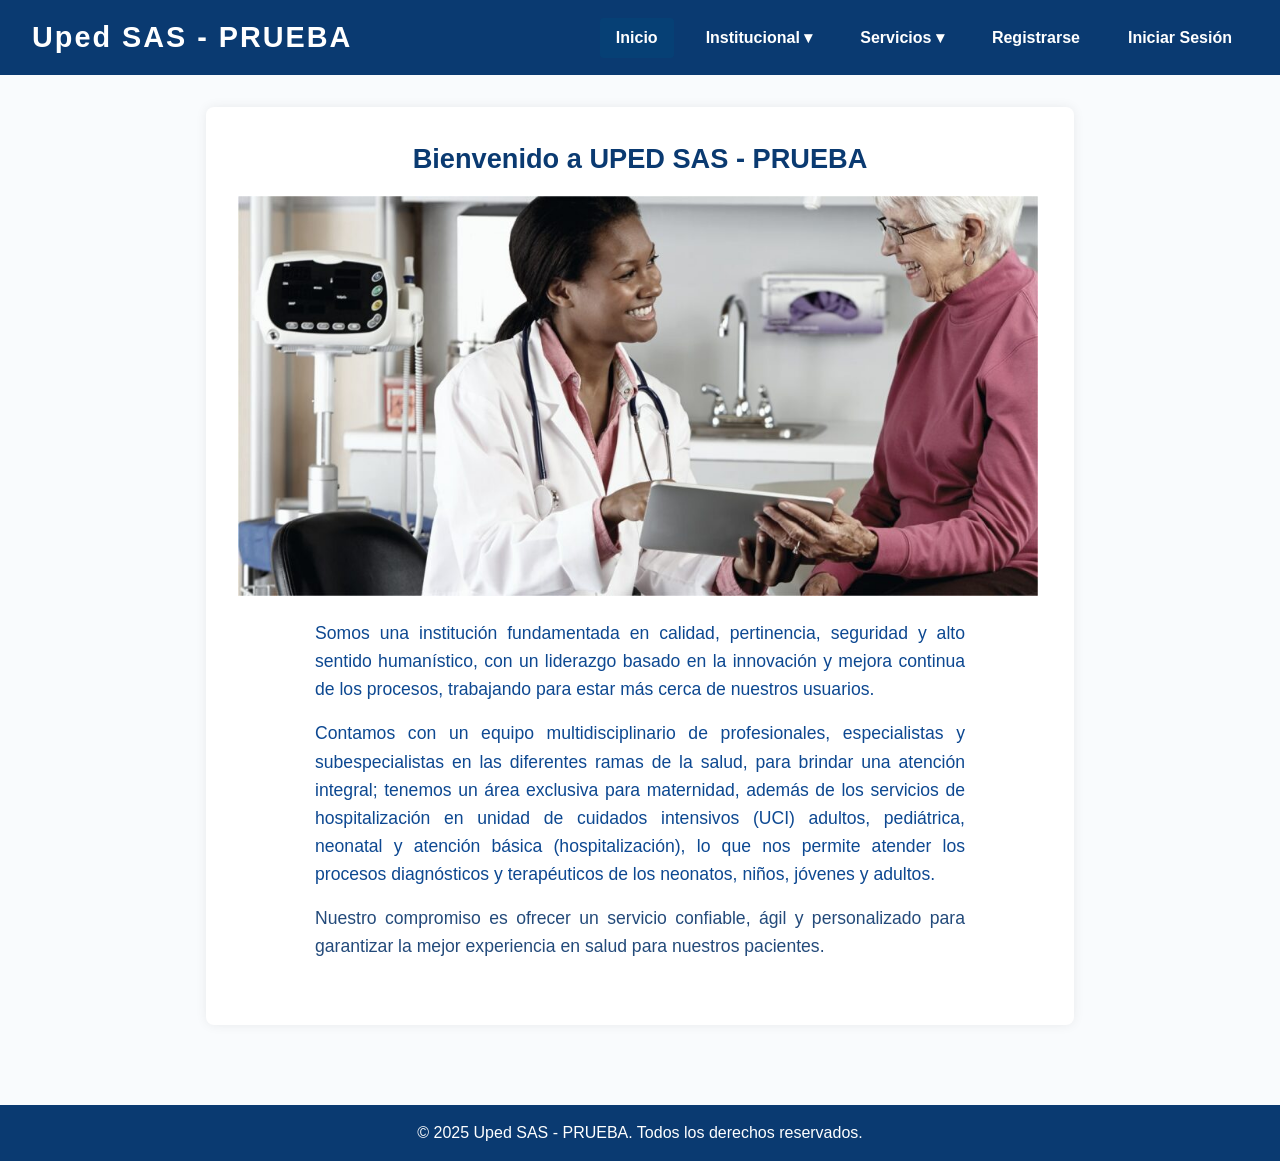
==== css/INDEX.HTML @ 5321fe76 "Primera version" ====
<!DOCTYPE html>
<html lang="es">
<head>
  <meta charset="UTF-8" />
  <meta name="viewport" content="width=device-width, initial-scale=1" />
  <title>UPED SAS - PRUEBA</title>
  <style>
    /* Reset y base */
    * {
      box-sizing: border-box;
      margin: 0; padding: 0;
      font-family: Arial, sans-serif;
    }
    body {
      background: #f9fbfd; /* muy claro, blanco-azulado */
      color: #0f2c60; /* azul oscuro */
      min-height: 100vh;
      display: flex;
      flex-direction: column;
      line-height: 1.5;
    }
    header {
      background: #0a3a71; /* azul oscuro */
      color: white;
      padding: 1rem 2rem;
      display: flex;
      justify-content: space-between;
      align-items: center;
      flex-wrap: wrap;
      gap: 0.5rem;
    }
    header h1 {
      font-weight: 700;
      font-size: 1.8rem;
      letter-spacing: 2px;
    }
    nav {
      display: flex;
      gap: 1rem;
      align-items: center;
      flex-wrap: wrap;
    }
    nav button, nav a {
      background: none;
      border: none;
      color: white;
      font-weight: 600;
      font-size: 1rem;
      cursor: pointer;
      padding: 0.5rem 1rem;
      border-radius: 4px;
      transition: background 0.3s ease;
      text-decoration: none;
    }
    nav button:hover, nav a:hover, nav button.active, nav a.active {
      background: #064075;
    }
    nav .dropdown {
      position: relative;
    }
    nav .dropdown-content {
      display: none;
      position: absolute;
      top: 110%;
      left: 0;
      background: #0a3a71;
      border-radius: 4px;
      overflow: hidden;
      min-width: 150px;
      z-index: 1000;
      box-shadow: 0 4px 10px rgba(0,0,0,0.2);
    }
    nav .dropdown-content button, nav .dropdown-content a {
      display: block;
      width: 100%;
      text-align: left;
      padding: 0.5rem 1rem;
      white-space: nowrap;
    }
    nav .dropdown:hover .dropdown-content, nav .dropdown:focus-within .dropdown-content {
      display: block;
    }


    main {
      flex-grow: 1;
      padding: 2rem 1rem 3rem 1rem;
      max-width: 900px;
      margin: 0 auto;
      width: 100%;
    }


    /* Secciones ocultas */
    section {
      display: none;
      background: white;
      padding: 2rem;
      border-radius: 8px;
      box-shadow: 0 0 12px rgba(0,0,0,0.07);
      margin-bottom: 2rem;
    }
    section.active {
      display: block;
    }
    h2 {
      text-align: center;
      color: #0a3a71;
      margin-bottom: 1rem;
      font-weight: 700;
      font-size: 1.7rem;
    }


    /* Formularios */
    form {
      max-width: 480px;
      margin: 0 auto;
      display: flex;
      flex-direction: column;
      gap: 1rem;
    }
    label {
      font-weight: 600;
      color: #0f2c60;
    }
    input[type="text"], input[type="email"], input[type="password"],
    input[type="date"], input[type="time"], select, textarea {
      padding: 0.6rem 0.8rem;
      font-size: 1rem;
      border-radius: 4px;
      border: 1.5px solid #8ab7f9;
      transition: border-color 0.3s ease;
      width: 100%;
      box-sizing: border-box;
      resize: vertical;
      min-height: 36px;
    }
    input:focus, select:focus, textarea:focus {
      outline: none;
      border-color: #064075;
      background: #e7f0ff;
    }
    textarea {
      min-height: 80px;
    }


    /* Botones primarios */
    button {
      background: #064075;
      color: white;
      font-weight: 700;
      border: none;
      padding: 0.75rem 1.2rem;
      font-size: 1.1rem;
      border-radius: 6px;
      cursor: pointer;
      transition: background 0.3s ease;
      user-select: none;
    }
    button:hover:not([disabled]) {
      background: #042f5a;
    }
    button:disabled {
      background: #a4c3f1;
      cursor: not-allowed;
    }


    /* Mensajes de error y éxito */
    .error-message {
      background: #ffdddd;
      color: #d8000c;
      font-weight: 600;
      padding: 0.7rem 1rem;
      border-radius: 4px;
      margin-bottom: 0.8rem;
      text-align: center;
    }
    .success-message {
      background: #d2e5ff;
      color: #064075;
      font-weight: 600;
      padding: 0.7rem 1rem;
      border-radius: 4px;
      margin-bottom: 0.8rem;
      text-align: center;
    }


    /* Tablas */
    table {
      width: 100%;
      border-collapse: collapse;
      margin-top: 12px;
    }
    th, td {
      border: 1px solid #8ab7f9;
      padding: 8px 6px;
      text-align: left;
    }
    th {
      background-color: #064075;
      color: white;
    }


    /* Responsive */
    @media (max-width: 600px) {
      nav {
        justify-content: center;
      }
      main {
        padding: 1rem 0.5rem 2rem 0.5rem;
      }
    }
  </style>
</head>
<body>

  <header role="banner">
    <h1>Uped SAS - PRUEBA</h1>
    <nav role="navigation" aria-label="Menú principal">
      <a href="#" class="nav-link active" data-target="inicio" tabindex="0">Inicio</a>
      <div class="dropdown" tabindex="0" aria-haspopup="true" aria-expanded="false" aria-controls="institution-menu">
        <button>Institucional &#x25BE;</button>
        <div class="dropdown-content" id="institution-menu" role="menu" aria-label="informacion institucional">
          <button role="menuitem" class="nav-link" data-target="plataforma_estrategica">Plataforma Estratégica</button>
          <button role="menuitem" class="nav-link" data-target="politica_seguridad_paciente">Política de Seguridad Paciente</button>
          <button role="menuitem" class="nav-link" data-target="modelo_prestacion_servicios">Modelo de Prestación de Servicios</button>
          <button role="menuitem" class="nav-link" data-target="contratos">Contratos</button>
        </div>
      </div>
      <div class="dropdown" tabindex="0" aria-haspopup="true" aria-expanded="false" aria-controls="services-menu">
        <button>Servicios &#x25BE;</button>
        <div class="dropdown-content" id="services-menu" role="menu" aria-label="Servicios disponibles">
          <button role="menuitem" class="nav-link" data-target="gestionCitas">Citas</button>
          <button role="menuitem" class="nav-link" data-target="solicitudDocumentos">Documentos</button>
          <button role="menuitem" class="nav-link" data-target="informes">Reportes</button>
        </div>
      </div>
      <button class="nav-link" data-target="registro">Registrarse</button>
      <button class="nav-link" data-target="auth" disabled>Iniciar Sesión</button>
    </nav>
  </header>

  <main>
    <!-- Inicio -->
    <section id="inicio" class="active" aria-label="Información de la empresa">
      <h2>Bienvenido a UPED SAS - PRUEBA</h2>
      <img src="imagenes/DRA.jpg" alt="Una foto bonita" width="800" />
      <p style="max-width:650px; margin:1rem auto; color: #0d4891; font-size:1.1rem; line-height:1.6; text-align: justify;"> 
        Somos una institución fundamentada en calidad, pertinencia, seguridad y alto sentido humanístico, con un liderazgo basado en la innovación y mejora continua de los procesos, trabajando para estar más cerca de nuestros usuarios.
      </p>
      <p style="max-width:650px; margin:1rem auto; color: #0d4891; font-size:1.1rem; line-height:1.6; text-align: justify;"> 
        Contamos con un equipo multidisciplinario de profesionales, especialistas y subespecialistas en las diferentes ramas de la salud, para brindar una atención integral; tenemos un área exclusiva para maternidad, además de los servicios de hospitalización en unidad de cuidados intensivos (UCI) adultos, pediátrica, neonatal y atención básica (hospitalización), lo que nos permite atender los procesos diagnósticos y terapéuticos de los neonatos, niños, jóvenes y adultos.
      </p>
      <p style="max-width:650px; margin:0 auto 2rem auto; color: #234a7a; font-size:1.1rem; line-height:1.6;text-align: justify;">
        Nuestro compromiso es ofrecer un servicio confiable, ágil y personalizado para garantizar la mejor experiencia en salud para nuestros pacientes.
      </p>
    </section>
    <!-- Plataforma Estrategica -->
    <section id="plataforma_estrategica" aria-label="Plataforma Estratégica" style="display:none;">
      <h2>Plataforma Estratégica</h2>
      <p style="max-width:650px; margin:1rem auto; color: #0d4891; font-size:1.1rem; line-height:1.6; text-align: justify;">
        Nuestra plataforma estratégica se basa en la innovación constante, el compromiso con la calidad y el enfoque en la satisfacción del usuario, garantizando así un servicio de salud integral.
      </p>
    </section>

    <!-- Política de Seguridad Paciente -->
    <section id="politica_seguridad_paciente" aria-label="Política de Seguridad Paciente" style="display:none;">
      <h2>Política de Seguridad Paciente</h2>
      <p style="max-width:650px; margin:1rem auto; color: #0d4891; font-size:1.1rem; line-height:1.6; text-align: justify;">
        En UPED SAS priorizamos la seguridad del paciente con protocolos estrictos y capacitación continua para nuestro personal, asegurando un entorno seguro y confiable.
      </p>
    </section>

    <!-- Modelo de Prestación de Servicios -->
    <section id="modelo_prestacion_servicios" aria-label="Modelo de Prestación de Servicios" style="display:none;">
      <h2>Modelo de Prestación de Servicios</h2>
      <p style="max-width:650px; margin:1rem auto; color: #0d4891; font-size:1.1rem; line-height:1.6; text-align: justify;">
Nuestro modelo de prestación se fundamenta en la atención personalizada, integración multidisciplinaria y procesos efectivos para atender las necesidades en salud con excelencia.
      </p>
    </section>

    <!-- Contratos -->
    <section id="contratos" aria-label="Contratos" style="display:none;">
      <h2>Contratos</h2>
      <p style="max-width:650px; margin:1rem auto; color: #0d4891; font-size:1.1rem; line-height:1.6; text-align: justify;">
        UPED SAS mantiene contratos transparentes y responsables con proveedores y aliados estratégicos para ofrecer servicios de calidad y cumplir con las normativas vigentes.
      </p>
    </section>

  <!-- Registro -->
  <section id="registro" aria-label="Registro de usuario">
    <h2>Registro de Usuario</h2>
    <div id="registroError" class="error-message" style="display:none;"></div>
    <div id="registroSuccess" class="success-message" style="display:none;"></div>
    <form id="formRegistro" novalidate>
      <label for="regNombre">Nombre completo</label>
      <input type="text" id="regNombre" name="regNombre" autocomplete="name" required placeholder="Tu nombre completo" />
      
      <label for="regEmail">Correo electrónico</label>
      <input type="email" id="regEmail" name="regEmail" autocomplete="email" required placeholder="correo@ejemplo.com" />
      
      <label for="regCedula">Número de documento</label>
      <input type="text" id="regCedula" name="regCedula" maxlength="15" required placeholder="Número de documento" />
      
      <label for="regPassword">Contraseña</label>
      <input type="password" id="regPassword" name="regPassword" autocomplete="new-password" required placeholder="Crear contraseña" />
      
      <button type="submit">Registrar</button>
    </form>
  </section>


  <!-- Autenticación -->
  <section id="auth" aria-label="Área de inicio de sesión">
    <h2>Iniciar Sesión</h2>
    <div id="loginError" class="error-message" style="display:none;"></div>
    <div id="loginSuccess" class="success-message" style="display:none;"></div>
    <form id="loginForm" novalidate>
      <label for="loginEmail">Correo electrónico</label>
      <input type="email" id="loginEmail" name="loginEmail" autocomplete="username" required placeholder="ejemplo@correo.com" />
      
      <label for="loginPassword">Contraseña</label>
      <input type="password" id="loginPassword" name="loginPassword" autocomplete="current-password" required placeholder="********" />
      
      <button type="submit" disabled>Ingresar</button>
    </form>
  </section>


  <!-- Gestión de Citas -->
  <section id="gestionCitas" aria-label="Gestión de citas médicas">
    <h2>Gestión de Citas</h2>
    <div id="citasError" class="error-message" style="display:none;"></div>
    <div id="citasSuccess" class="success-message" style="display:none;"></div>
    <form id="formCitas" novalidate>
      <label for="operacionCita">Seleccione operación</label>
      <select id="operacionCita" required>
        <option value="" disabled selected>Seleccione...</option>
        <option value="agendar">Agendar Cita</option>
        <option value="reprogramar">Reprogramar Cita</option>
        <option value="cancelar">Cancelar Cita</option>
      </select>


      <!-- Agendar -->
      <div id="agendarContainer" style="display:none; margin-top:1rem;">
        <label for="fechaAgendar">Fecha</label>
        <input type="date" id="fechaAgendar" min="" />
        <label for="horaAgendar">Hora</label>
        <input type="time" id="horaAgendar" />
        <label for="medicoAgendar">Médico</label>
        <input type="text" id="medicoAgendar" placeholder="Nombre del médico" />
        <label for="especialidadAgendar">Especialidad</label>
        <input type="text" id="especialidadAgendar" placeholder="Ej.: Cardiología" />
        <p style="margin-top: 0.8rem; font-style: italic; color: #064075;">
          <strong>Nota:</strong> Por favor, lleve sus documentos de identidad y resultados médicos anteriores el día de la cita.
        </p>
        <button type="button" id="btnAgendar">Agendar Cita</button>
      </div>


      <!-- Reprogramar -->
      <div id="reprogramarContainer" style="display:none; margin-top:1rem;">
        <label for="selectCitaReprog">Seleccione cita</label>
        <select id="selectCitaReprog" aria-describedby="infoReprog"></select>
        <div id="infoReprog" style="font-size: 0.9rem; color:#444; margin: 0.2rem 0 0.8rem 0;">Seleccione una cita para reprogramar.</div>
        <label for="nuevaFechaReprog">Nueva fecha</label>
        <input type="date" id="nuevaFechaReprog" min="" />
        <label for="nuevoMedicoReprog">Nuevo médico</label>
        <input type="text" id="nuevoMedicoReprog" placeholder="Deje vacío para mismo médico" />
        <button type="button" id="btnReprogramar">Reprogramar Cita</button>
      </div>


      <!-- Cancelar -->
      <div id="cancelarContainer" style="display:none; margin-top:1rem;">
        <label for="selectCitaCancel">Seleccione cita</label>
        <select id="selectCitaCancel"></select>
        <label for="motivoCancel">Motivo cancelación</label>
        <textarea id="motivoCancel" placeholder="Escribe el motivo de la cancelación"></textarea>
        <button type="button" id="btnCancelar">Cancelar Cita</button>
      </div>
    </form>
  </section>


  <!-- Solicitud de Documentos -->
  <section id="solicitudDocumentos" aria-label="Solicitud de documentos de accidentes de tránsito">
    <h2>Solicitud de Documentos</h2>
    <div id="docError" class="error-message" style="display:none;"></div>
    <div id="docSuccess" class="success-message" style="display:none;"></div>
    <form id="formSolicitud" novalidate>
      <label for="docIdentidadSolic">Documento de identidad</label>
      <input type="text" id="docIdentidadSolic" maxlength="15" placeholder="Número de documento" required />
      
      <label for="nombreSolicitante">Nombre completo</label>
      <input type="text" id="nombreSolicitante" placeholder="Nombre completo" required />
      
      <label for="correoSolicitante">Correo electrónico</label>
      <input type="email" id="correoSolicitante" placeholder="Correo electrónico" required />
      
      <label for="telefonoSolicitante">Teléfono</label>
      <input type="text" id="telefonoSolicitante" placeholder="Teléfono de contacto" required />
      
      <label for="fechaAccidenteSolic">Fecha del accidente o atención</label>
      <input type="date" id="fechaAccidenteSolic" max="" required />
      
      <label for="tipoDocSolicitado">Tipo de documento requerido</label>
      <select id="tipoDocSolicitado" required>
        <option value="" disabled selected>Seleccione...</option>
        <option value="informe">Informe de accidente</option>
        <option value="certificado">Certificado SOAT</option>
        <option value="factura">Factura de venta</option>
        <option value="otro">Otro</option>
      </select>
      <button type="button" id="btnSolicitarDoc">Solicitar Documento</button>
    </form>
  </section>


  <!-- Informes -->
  <section id="informes" aria-label="Informes y reportes">
    <h2>Reportes Generales</h2>
    <p style="text-align:center; margin-bottom: 1rem; color:#064075;">
      Resumen de citas, solicitudes y usuarios.
    </p>
    <table aria-describedby="descInformes">
      <caption id="descInformes" class="hidden">Informe de estadísticas del sistema</caption>
      <thead>
        <tr><th>Tipo</th><th>Cantidad</th></tr>
      </thead>
      <tbody>
        <tr><td>Citas programadas</td><td id="totalCitas">0</td></tr>
        <tr><td>Solicitudes de documentos</td><td id="totalSolicitudes">0</td></tr>
        <tr><td>Usuarios registrados</td><td id="totalUsuarios">0</td></tr>
        <tr><td>Citas por especialidades</td><td id="totalUsuarios">0</td></tr>
      </tbody>
    </table>
  </section>


  <!-- Administración Usuarios -->
  <section id="administracion" aria-label="Administración de usuarios">
    <h2>Administración de Usuarios</h2>
    <div id="adminError" class="error-message" style="display:none;"></div>
    <div id="adminSuccess" class="success-message" style="display:none;"></div>
    <form id="formAdmin" novalidate>
      <label for="nuevoUsuarioCedula">Cédula Usuario</label>
      <input type="text" id="nuevoUsuarioCedula" maxlength="15" placeholder="Cédula" required />
      <label for="nuevoUsuarioNombre">Nombre Completo</label>
      <input type="text" id="nuevoUsuarioNombre" placeholder="Nombre completo" required />
      <label for="nuevoUsuarioRol">Rol</label>
      <select id="nuevoUsuarioRol" required>
        <option value="" disabled selected>Seleccione rol</option>
        <option value="paciente">Paciente</option>
        <option value="administrador">Administrador</option>
        <option value="funcionario">Funcionario IPS</option>
      </select>
      <button type="button" id="btnCrearUsuario">Crear Usuario</button>
    </form>
    <h3 style="margin-top: 1.5rem;">Usuarios Registrados</h3>
    <table id="tablaUsuarios" aria-live="polite" aria-label="Tabla de usuarios registrados">
      <thead>
        <tr><th>Cédula</th><th>Nombre</th><th>Rol</th></tr>
      </thead>
      <tbody></tbody>
    </table>
  </section>
</main>

  <footer style="background:#0a3a71; color:white; text-align:center; padding:1rem 2rem;">
    © 2025 Uped SAS - PRUEBA. Todos los derechos reservados.
  </footer>


<script>
  // Datos simulados
  let usuarios = [];
  let sesionesUsuario = null;
  let citas = [];
  let solicitudes = [];


  // Elementos UI
  const navLinks = document.querySelectorAll('nav .nav-link');
  const sections = document.querySelectorAll('main > section');
  const btnLoginNav = document.querySelector('nav button[data-target="auth"]');
  const btnRegistroNav = document.querySelector('nav button[data-target="registro"]');


  function cambiarSeccion(seccionId) {
    sections.forEach(s => s.classList.toggle('active', s.id === seccionId));
    navLinks.forEach(l => l.classList.toggle('active', l.getAttribute('data-target') === seccionId));
    
    // Añadimos esta funcionalidad para alternar mostrar/ocultar secciones
  const allNavLinks = document.querySelectorAll('nav .nav-link');
  const allSections = document.querySelectorAll('main > section');
  function mostrarSeccion(id) {
    allSections.forEach(section => {
      if(section.id === id) {
        section.style.display = 'block';
      } else {
        section.style.display = 'none';
      }
    });
  }
 allNavLinks.forEach(link => {
    link.addEventListener('click', (e) => {
      e.preventDefault();
      const target = link.getAttribute('data-target');
      mostrarSeccion(target);
      allNavLinks.forEach(l => l.classList.remove('active'));
      link.classList.add('active');
    });
  });

  // Al inicializar mostrar solo la sección inicio
  mostrarSeccion('inicio');

    // Controlar botones login/registro habilitados
    if(seccionId === 'auth') {
      btnLoginNav.disabled = true;
    } else {
      btnLoginNav.disabled = false;
    }
  }


  // Navegación básica
  navLinks.forEach(link => {
    link.addEventListener('click', e => {
      e.preventDefault();
      const tgt = link.getAttribute('data-target');
      cambiarSeccion(tgt);
    });
  });
  // Botones dropdown servicios
  document.querySelectorAll('.dropdown-content button').forEach(btn =>{
    btn.addEventListener('click', e =>{
      e.preventDefault();
      const tgt = btn.getAttribute('data-target');
      cambiarSeccion(tgt);
    });
  });


  // Registro Usuario
  const formRegistro = document.getElementById('formRegistro');
  const regError = document.getElementById('registroError');
  const regSuccess = document.getElementById('registroSuccess');


  formRegistro.addEventListener('submit', e => {
    e.preventDefault();
    regError.style.display = 'none'; regSuccess.style.display = 'none';


    const nombre = formRegistro.regNombre.value.trim();
    const email = formRegistro.regEmail.value.trim().toLowerCase();
    const cedula = formRegistro.regCedula.value.trim();
    const password = formRegistro.regPassword.value;


    if(!nombre || !email || !cedula || !password){
      regError.textContent = 'Todos los campos son obligatorios.';
      regError.style.display = 'block';
      return;
    }
    if (!/^\d{6,15}$/.test(cedula)) {
      regError.textContent = 'Documento inválido. Solo números (6-15 dígitos).';
      regError.style.display = 'block';
      return;
    }
    if (password.length < 6) {
      regError.textContent = 'La contraseña debe tener mínimo 6 caracteres.';
      regError.style.display = 'block';
      return;
    }
    if(usuarios.some(u => u.email === email)){
      regError.textContent = 'Correo ya registrado.';
      regError.style.display = 'block';
      return;
    }
    if(usuarios.some(u => u.cedula === cedula)){
      regError.textContent = 'Documento ya registrado.';
      regError.style.display = 'block';
      return;
    }


    usuarios.push({nombre, email, cedula, password, rol:'paciente'});
    regSuccess.textContent = 'Registro exitoso. Por favor, inicie sesión.';
    regSuccess.style.display = 'block';
    formRegistro.reset();


    // Activar login y cambiar sección a login automáticamente
    btnLoginNav.disabled = false;
    cambiarSeccion('auth');
  });


  // Login Usuario
  const formLogin = document.getElementById('loginForm');
  const loginError = document.getElementById('loginError');
  const loginSuccess = document.getElementById('loginSuccess');
  const btnIngresarLogin = formLogin.querySelector('button');


  // Habilitar boton login si inputs tienen contenido válido
  function validarLoginInputs() {
    const email = formLogin.loginEmail.value.trim();
    const pass = formLogin.loginPassword.value;
    btnIngresarLogin.disabled = !(email && pass.length >= 6);
  }
  formLogin.loginEmail.addEventListener('input', validarLoginInputs);
  formLogin.loginPassword.addEventListener('input', validarLoginInputs);


  formLogin.addEventListener('submit', e => {
    e.preventDefault();
    loginError.style.display = 'none'; loginSuccess.style.display = 'none';


    const email = formLogin.loginEmail.value.trim().toLowerCase();
    const pass = formLogin.loginPassword.value;
    const usuario = usuarios.find(u => u.email === email);


    if (!usuario) {
      loginError.textContent = 'Usuario no registrado.';
      loginError.style.display = 'block';
      return;
    }
    if (usuario.password !== pass) {
      loginError.textContent = 'Contraseña incorrecta.';
      loginError.style.display = 'block';
      return;
    }
    sesionesUsuario = usuario;
    loginSuccess.textContent = `Bienvenido ${usuario.nombre}`;
    loginSuccess.style.display = 'block';
    formLogin.reset();
    btnIngresarLogin.disabled = true;
    cambiarSeccion('inicio');
  });


  // Gestión Citas
  const operacionCita = document.getElementById('operacionCita');
  const agendarContainer = document.getElementById('agendarContainer');
  const reprogramarContainer = document.getElementById('reprogramarContainer');
  const cancelarContainer = document.getElementById('cancelarContainer');


  operacionCita.addEventListener('change', () => {
    clearCitaMessages();
    agendarContainer.style.display = 'none';
    reprogramarContainer.style.display = 'none';
    cancelarContainer.style.display = 'none';


    switch(operacionCita.value) {
      case 'agendar': agendarContainer.style.display = 'block'; break;
      case 'reprogramar': 
        if (!sesionesUsuario) {
          alert('Debe iniciar sesión para continuar.');
          operacionCita.value = '';
          return;
        }
        reprogramarContainer.style.display = 'block'; 
        cargarCitasSelect('selectCitaReprog');
        break;
      case 'cancelar':
        if (!sesionesUsuario) {
          alert('Debe iniciar sesión para continuar.');
          operacionCita.value = '';
          return;
        }
        cancelarContainer.style.display = 'block'; 
        cargarCitasSelect('selectCitaCancel');
        break;
    }
  });


  // Fecha mínima hoy para inputs date
  const hoyISO = new Date().toISOString().split('T')[0];
  document.getElementById('fechaAgendar').setAttribute('min', hoyISO);
  document.getElementById('nuevaFechaReprog').setAttribute('min', hoyISO);
  document.getElementById('fechaAccidenteSolic').setAttribute('max', hoyISO);


  // Función para limpiar mensajes en gestión citas
  function clearCitaMessages(){
    document.getElementById('citasError').style.display = 'none';
    document.getElementById('citasSuccess').style.display = 'none';
  }


  // Cargar citas en selects para reprogramar y cancelar
  function cargarCitasSelect(elementId) {
    const select = document.getElementById(elementId);
    select.innerHTML = '';
    const citasUsuario = citas.filter(c => c.cedula === sesionesUsuario.cedula);
    if (citasUsuario.length === 0){
      const option = document.createElement('option');
      option.textContent = 'No tiene citas registradas';
      option.disabled = true;
      option.selected = true;
      select.appendChild(option);
      return;
    }
    citasUsuario.forEach((cita, idx) => {
      const option = document.createElement('option');
      option.value = idx;
      option.textContent = `Fecha: ${cita.fecha} ${cita.hora}, Médico: ${cita.medico}, Especialidad: ${cita.especialidad}`;
      select.appendChild(option);
    });
  }


  // Agendar cita
  document.getElementById('btnAgendar').addEventListener('click', () => {
    clearCitaMessages();
    if (!sesionesUsuario) {
      alert('Debe iniciar sesión para agendar cita.');
      return;
    }
    const fecha = document.getElementById('fechaAgendar').value;
    const hora = document.getElementById('horaAgendar').value;
    const medico = document.getElementById('medicoAgendar').value.trim();
    const especialidad = document.getElementById('especialidadAgendar').value.trim();
    const errorDiv = document.getElementById('citasError');
    const successDiv = document.getElementById('citasSuccess');


    if(!fecha || !hora || !medico || !especialidad){
      errorDiv.textContent = 'Por favor complete todos los campos para agendar cita.';
      errorDiv.style.display = 'block';
      return;
    }
    if(new Date(fecha + 'T' + hora) < new Date()){
      errorDiv.textContent = 'La fecha y hora no pueden ser anteriores a la actual.';
      errorDiv.style.display = 'block';
      return;
    }
    citas.push({
      cedula: sesionesUsuario.cedula,
      fecha: fecha,
      hora: hora,
      medico,
      especialidad,
      estado: 'agendada'
    });
    successDiv.textContent = 'Cita agendada correctamente.';
    successDiv.style.display = 'block';


    // Limpiar campos
    document.getElementById('fechaAgendar').value = '';
    document.getElementById('horaAgendar').value = '';
    document.getElementById('medicoAgendar').value = '';
    document.getElementById('especialidadAgendar').value = '';
    operacionCita.value = '';
    agendarContainer.style.display = 'none';
    actualizarInformes();
  });


  // Reprogramar cita
  document.getElementById('btnReprogramar').addEventListener('click', () => {
    clearCitaMessages();
    const selectCita = document.getElementById('selectCitaReprog');
    const nuevaFecha = document.getElementById('nuevaFechaReprog').value;
    const nuevoMedico = document.getElementById('nuevoMedicoReprog').value.trim();
    const errorDiv = document.getElementById('citasError');
    const successDiv = document.getElementById('citasSuccess');


    if(selectCita.selectedIndex < 0 || !nuevaFecha){
      errorDiv.textContent = 'Seleccione una cita y nueva fecha para reprogramar.';
      errorDiv.style.display = 'block';
      return;
    }
    if(new Date(nuevaFecha) < new Date()){
      errorDiv.textContent = 'La nueva fecha no puede ser anterior a hoy.';
      errorDiv.style.display = 'block';
      return;
    }
    const citasUsuario = citas.filter(c => c.cedula === sesionesUsuario.cedula);
    const idx = selectCita.value;
    if (!citasUsuario[idx]){
      errorDiv.textContent = 'Cita seleccionada no válida.';
      errorDiv.style.display = 'block';
      return;
    }
    const cita = citasUsuario[idx];
    // Actualizar cita en arreglo global
    const indexGlobal = citas.findIndex(c => c.cedula === sesionesUsuario.cedula && c.fecha === cita.fecha && c.hora === cita.hora);
    if(indexGlobal === -1){
      errorDiv.textContent = 'Error interno al reprogramar cita.';
      errorDiv.style.display = 'block';
      return;
    }
    citas[indexGlobal].fecha = nuevaFecha;
    citas[indexGlobal].medico = nuevoMedico || citas[indexGlobal].medico;
    citas[indexGlobal].estado = 'reprogramada';


    successDiv.textContent = 'Cita reprogramada correctamente.';
    successDiv.style.display = 'block';


    operacionCita.value = '';
    reprogramarContainer.style.display = 'none';
    actualizarInformes();
  });


  // Cancelar cita
  document.getElementById('btnCancelar').addEventListener('click', () => {
    clearCitaMessages();
    const selectCita = document.getElementById('selectCitaCancel');
    const motivo = document.getElementById('motivoCancel').value.trim();
    const errorDiv = document.getElementById('citasError');
    const successDiv = document.getElementById('citasSuccess');


    if(selectCita.selectedIndex < 0 || !motivo){
      errorDiv.textContent = 'Seleccione una cita y motivo para cancelar.';
      errorDiv.style.display = 'block';
      return;
    }
    const citasUsuario = citas.filter(c => c.cedula === sesionesUsuario.cedula);
    const idx = selectCita.value;
    if (!citasUsuario[idx]){
      errorDiv.textContent = 'Cita seleccionada no válida.';
      errorDiv.style.display = 'block';
      return;
    }
    const cita = citasUsuario[idx];
    // Eliminar cita en arreglo global
    const indexGlobal = citas.findIndex(c => c.cedula === sesionesUsuario.cedula && c.fecha === cita.fecha && c.hora === cita.hora);
    if(indexGlobal === -1){
      errorDiv.textContent = 'Error interno al cancelar cita.';
      errorDiv.style.display = 'block';
      return;
    }
    citas.splice(indexGlobal,1);


    successDiv.textContent = 'Cita cancelada correctamente.';
    successDiv.style.display = 'block';


    // Limpiar motivo textarea y select
    document.getElementById('motivoCancel').value = '';
    cargarCitasSelect('selectCitaCancel');
    operacionCita.value = '';
    cancelarContainer.style.display = 'none';
    actualizarInformes();
  });


  // Solicitud de Documentos
  const formSolicitud = document.getElementById('formSolicitud');
  const docError = document.getElementById('docError');
  const docSuccess = document.getElementById('docSuccess');


  document.getElementById('btnSolicitarDoc').addEventListener('click', () => {
    docError.style.display = 'none'; docSuccess.style.display = 'none';


    const docIdentidad = document.getElementById('docIdentidadSolic').value.trim();
    const nombre = document.getElementById('nombreSolicitante').value.trim();
    const correo = document.getElementById('correoSolicitante').value.trim();
    const telefono = document.getElementById('telefonoSolicitante').value.trim();
    const fechaAccidente = document.getElementById('fechaAccidenteSolic').value;
    const tipoDoc = document.getElementById('tipoDocSolicitado').value;


    if(!docIdentidad || !nombre || !correo || !telefono || !fechaAccidente || !tipoDoc){
      docError.textContent = 'Complete todos los campos para solicitar documento.';
      docError.style.display = 'block';
      return;
    }
    if(!/^\d{6,15}$/.test(docIdentidad)){
      docError.textContent = 'Documento de identidad inválido.';
      docError.style.display = 'block';
      return;
    }
    if(!/\S+@\S+\.\S+/.test(correo)){
      docError.textContent = 'Correo electrónico inválido.';
      docError.style.display = 'block';
      return;
    }
    solicitudes.push({
      cedula: docIdentidad,
      nombre,
      correo,
      telefono,
      fechaAccidente,
      tipoDoc,
      estado: 'pendiente'
    });


    docSuccess.textContent = 'Solicitud enviada correctamente.';
    docSuccess.style.display = 'block';


    formSolicitud.reset();
    actualizarInformes();
  });


  // Administración Usuarios
  const formAdmin = document.getElementById('formAdmin');
  const adminError = document.getElementById('adminError');
  const adminSuccess = document.getElementById('adminSuccess');


  document.getElementById('btnCrearUsuario').addEventListener('click', () => {
    adminError.style.display = 'none'; adminSuccess.style.display = 'none';


    const ced = document.getElementById('nuevoUsuarioCedula').value.trim();
    const nom = document.getElementById('nuevoUsuarioNombre').value.trim();
    const rol = document.getElementById('nuevoUsuarioRol').value;


    if(!ced || !nom || !rol){
      adminError.textContent = 'Complete todos los campos para crear usuario.';
      adminError.style.display = 'block';
      return;
    }
    if(!/^\d{6,15}$/.test(ced)){
      adminError.textContent = 'Cédula inválida.';
      adminError.style.display = 'block';
      return;
    }
    if(usuarios.some(u => u.cedula === ced)){
      adminError.textContent = 'Usuario con esta cédula ya existe.';
      adminError.style.display = 'block';
      return;
    }
    usuarios.push({cedula: ced, nombre: nom, rol});
    adminSuccess.textContent = 'Usuario creado exitosamente.';
    adminSuccess.style.display = 'block';


    document.getElementById('nuevoUsuarioCedula').value = '';
    document.getElementById('nuevoUsuarioNombre').value = '';
    document.getElementById('nuevoUsuarioRol').value = '';


    actualizarTablaUsuarios();
    actualizarInformes();
  });


  function actualizarTablaUsuarios(){
    const tbody = document.querySelector('#tablaUsuarios tbody');
    tbody.innerHTML = '';
    usuarios.forEach(u => {
      const tr = document.createElement('tr');
      tr.innerHTML = `<td>${u.cedula}</td><td>${u.nombre}</td><td>${u.rol}</td>`;
      tbody.appendChild(tr);
    });
  }


  // Act. conteos informes
  function actualizarInformes(){
    document.getElementById('totalCitas').textContent = citas.length;
    document.getElementById('totalSolicitudes').textContent = solicitudes.length;
    document.getElementById('totalUsuarios').textContent = usuarios.length;
  }


  // Inicializar en inicio
  cambiarSeccion('inicio');
  actualizarInformes();
  actualizarTablaUsuarios();
</script>
<script src="app.js" defer></script>
</body>
</html>
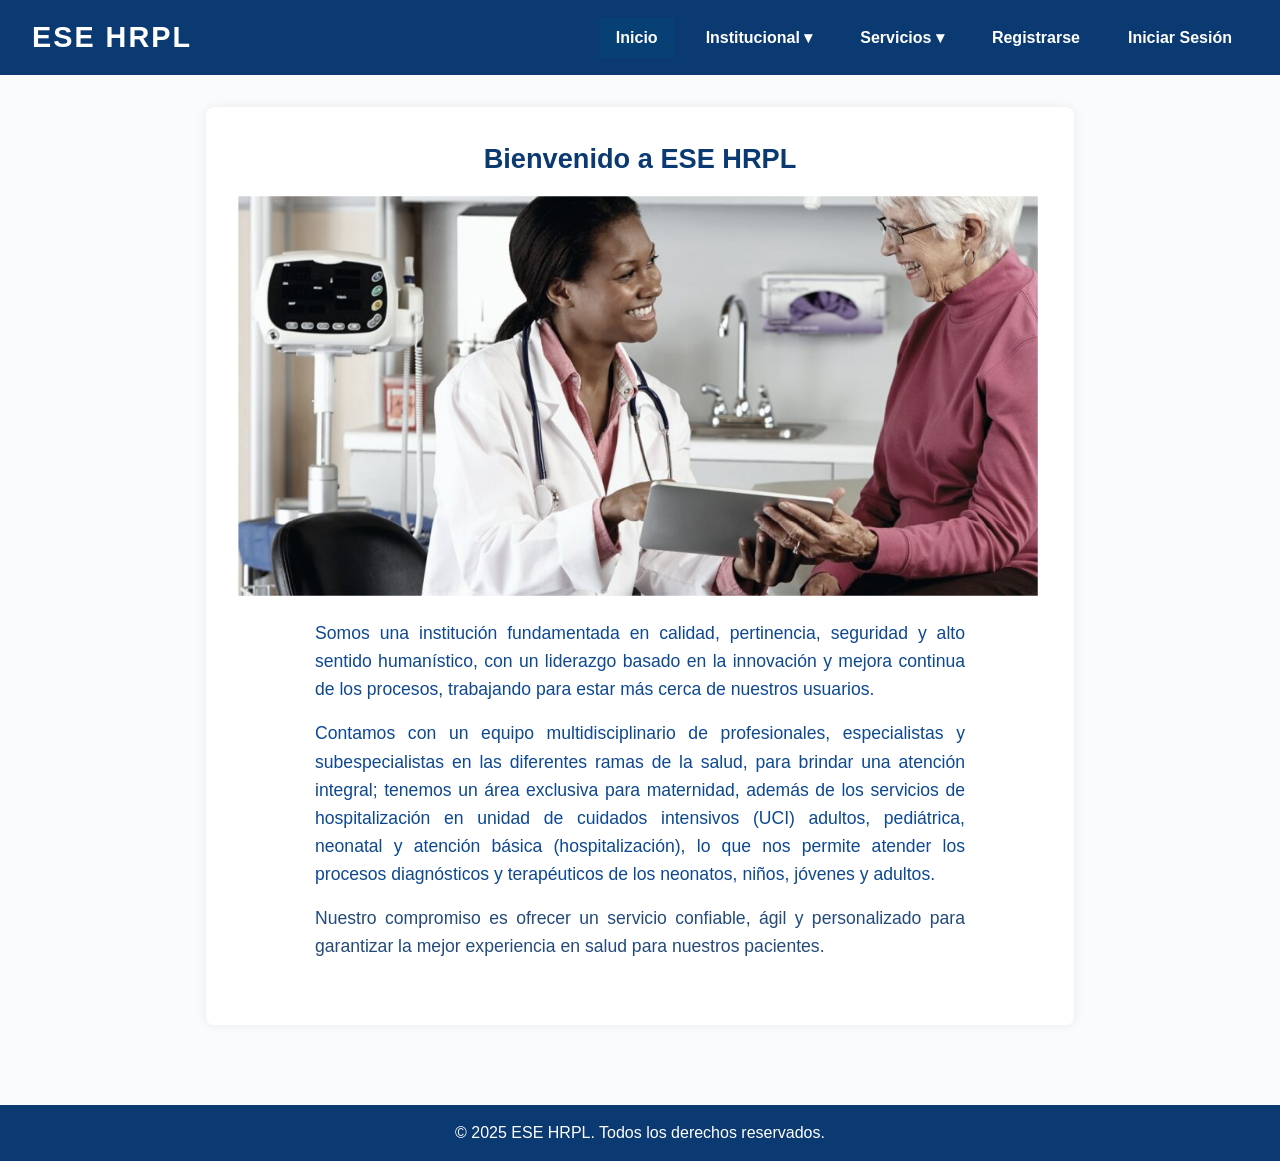
==== commit bff82356: "Ajuste inicial de nombre empresa y codigo" ====
--- a/css/INDEX.HTML
+++ b/css/INDEX.HTML
@@ -3,7 +3,7 @@
 <head>
   <meta charset="UTF-8" />
   <meta name="viewport" content="width=device-width, initial-scale=1" />
-  <title>UPED SAS - PRUEBA</title>
+  <title>ESE HRPL</title>
   <style>
     /* Reset y base */
     * {
@@ -220,7 +220,7 @@
 <body>
 
   <header role="banner">
-    <h1>Uped SAS - PRUEBA</h1>
+    <h1>ESE HRPL</h1>
     <nav role="navigation" aria-label="Menú principal">
       <a href="#" class="nav-link active" data-target="inicio" tabindex="0">Inicio</a>
       <div class="dropdown" tabindex="0" aria-haspopup="true" aria-expanded="false" aria-controls="institution-menu">
@@ -248,7 +248,7 @@
   <main>
     <!-- Inicio -->
     <section id="inicio" class="active" aria-label="Información de la empresa">
-      <h2>Bienvenido a UPED SAS - PRUEBA</h2>
+      <h2>Bienvenido a ESE HRPL</h2>
       <img src="imagenes/DRA.jpg" alt="Una foto bonita" width="800" />
       <p style="max-width:650px; margin:1rem auto; color: #0d4891; font-size:1.1rem; line-height:1.6; text-align: justify;"> 
         Somos una institución fundamentada en calidad, pertinencia, seguridad y alto sentido humanístico, con un liderazgo basado en la innovación y mejora continua de los procesos, trabajando para estar más cerca de nuestros usuarios.
@@ -272,7 +272,7 @@
     <section id="politica_seguridad_paciente" aria-label="Política de Seguridad Paciente" style="display:none;">
       <h2>Política de Seguridad Paciente</h2>
       <p style="max-width:650px; margin:1rem auto; color: #0d4891; font-size:1.1rem; line-height:1.6; text-align: justify;">
-        En UPED SAS priorizamos la seguridad del paciente con protocolos estrictos y capacitación continua para nuestro personal, asegurando un entorno seguro y confiable.
+        En ESE HRPL priorizamos la seguridad del paciente con protocolos estrictos y capacitación continua para nuestro personal, asegurando un entorno seguro y confiable.
       </p>
     </section>
 
@@ -288,7 +288,7 @@
     <section id="contratos" aria-label="Contratos" style="display:none;">
       <h2>Contratos</h2>
       <p style="max-width:650px; margin:1rem auto; color: #0d4891; font-size:1.1rem; line-height:1.6; text-align: justify;">
-        UPED SAS mantiene contratos transparentes y responsables con proveedores y aliados estratégicos para ofrecer servicios de calidad y cumplir con las normativas vigentes.
+        ESE HRPL mantiene contratos transparentes y responsables con proveedores y aliados estratégicos para ofrecer servicios de calidad y cumplir con las normativas vigentes.
       </p>
     </section>
 
@@ -474,7 +474,7 @@
 </main>
 
   <footer style="background:#0a3a71; color:white; text-align:center; padding:1rem 2rem;">
-    © 2025 Uped SAS - PRUEBA. Todos los derechos reservados.
+    © 2025 ESE HRPL. Todos los derechos reservados.
   </footer>
 
 
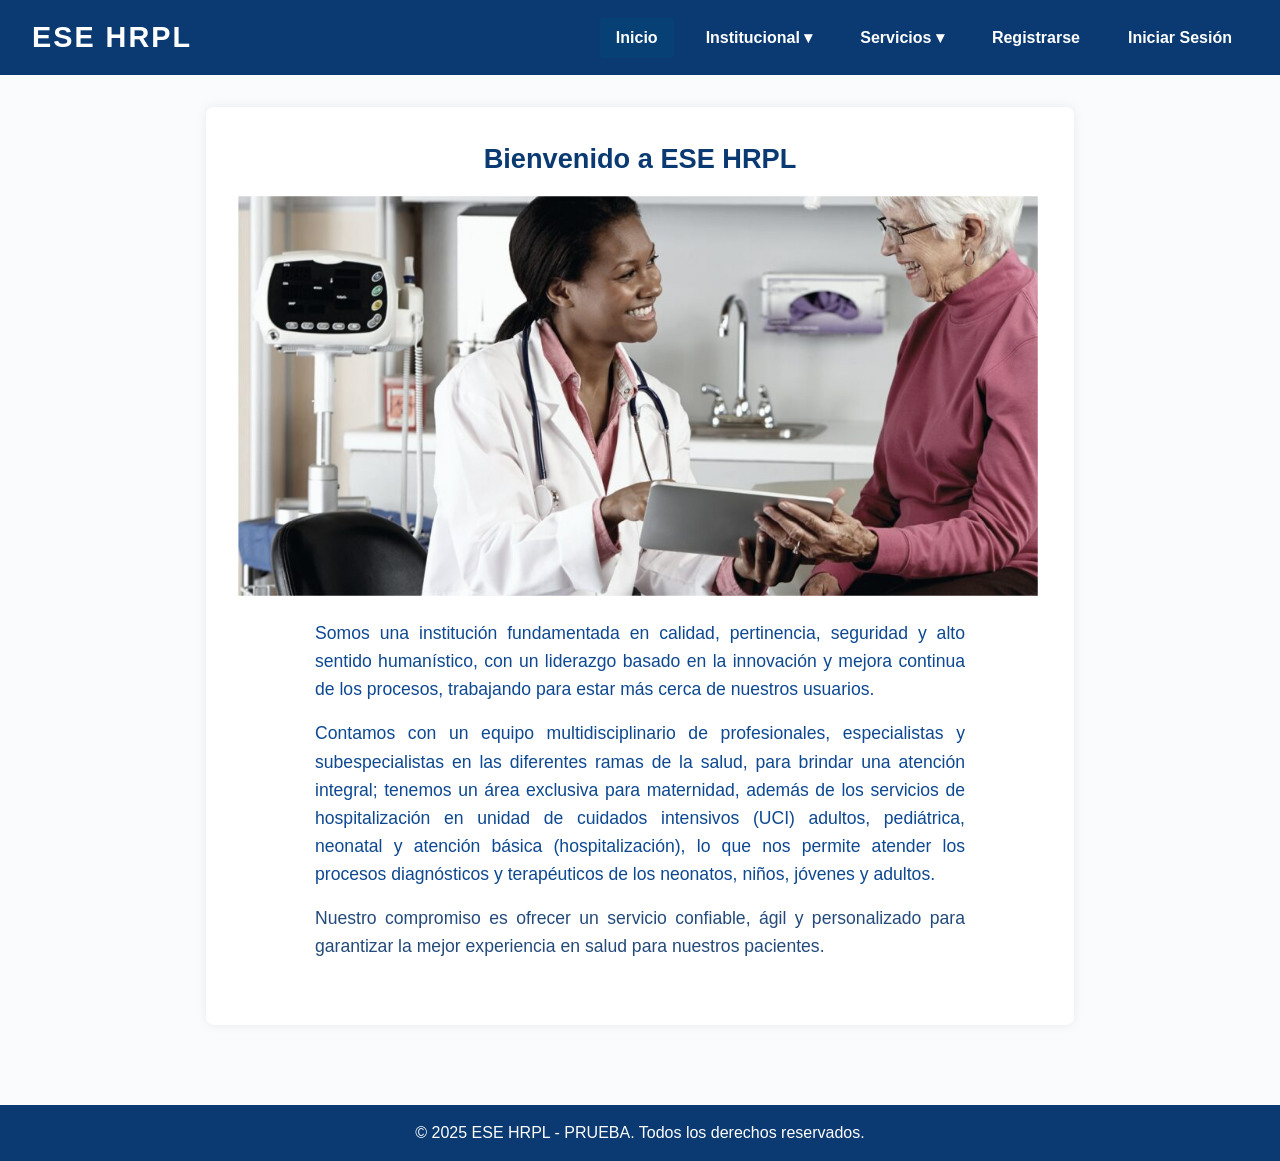
==== commit 2e462d6e: "mejoramiento modulo de registro" ====
--- a/css/INDEX.HTML
+++ b/css/INDEX.HTML
@@ -299,7 +299,7 @@
     <div id="registroSuccess" class="success-message" style="display:none;"></div>
     <form id="formRegistro" novalidate>
       <label for="regNombre">Nombre completo</label>
-      <input type="text" id="regNombre" name="regNombre" autocomplete="name" required placeholder="Tu nombre completo" />
+      <input type="text" id="regNombre" name="regNombre" autocomplete="name" required placeholder="Tu nombre completo (nombre y apellido)" />
       
       <label for="regEmail">Correo electrónico</label>
       <input type="email" id="regEmail" name="regEmail" autocomplete="email" required placeholder="correo@ejemplo.com" />
@@ -474,7 +474,7 @@
 </main>
 
   <footer style="background:#0a3a71; color:white; text-align:center; padding:1rem 2rem;">
-    © 2025 ESE HRPL. Todos los derechos reservados.
+    © 2025 ESE HRPL - PRUEBA. Todos los derechos reservados.
   </footer>
 
 
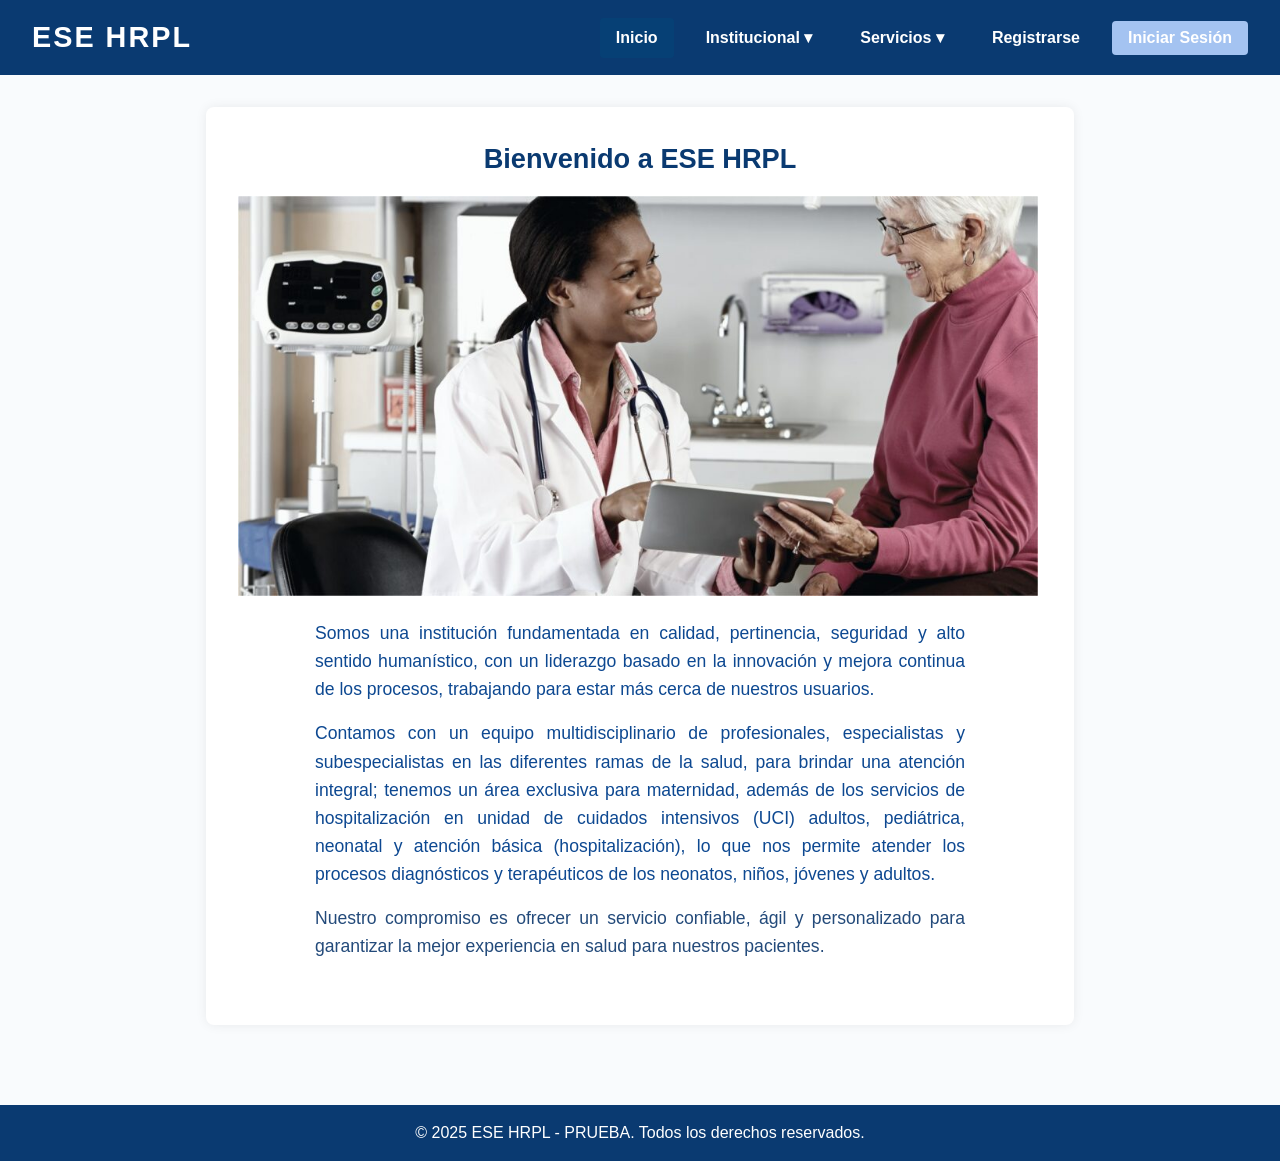
==== commit 32908a36: "prueba cambios" ====
--- a/css/INDEX.HTML
+++ b/css/INDEX.HTML
@@ -1,995 +1,1007 @@
 <!DOCTYPE html>
 <html lang="es">
 <head>
-  <meta charset="UTF-8" />
-  <meta name="viewport" content="width=device-width, initial-scale=1" />
-  <title>ESE HRPL</title>
-  <style>
-    /* Reset y base */
-    * {
-      box-sizing: border-box;
-      margin: 0; padding: 0;
-      font-family: Arial, sans-serif;
-    }
-    body {
-      background: #f9fbfd; /* muy claro, blanco-azulado */
-      color: #0f2c60; /* azul oscuro */
-      min-height: 100vh;
-      display: flex;
-      flex-direction: column;
-      line-height: 1.5;
-    }
-    header {
-      background: #0a3a71; /* azul oscuro */
-      color: white;
-      padding: 1rem 2rem;
-      display: flex;
-      justify-content: space-between;
-      align-items: center;
-      flex-wrap: wrap;
-      gap: 0.5rem;
-    }
-    header h1 {
-      font-weight: 700;
-      font-size: 1.8rem;
-      letter-spacing: 2px;
-    }
-    nav {
-      display: flex;
-      gap: 1rem;
-      align-items: center;
-      flex-wrap: wrap;
-    }
-    nav button, nav a {
-      background: none;
-      border: none;
-      color: white;
-      font-weight: 600;
-      font-size: 1rem;
-      cursor: pointer;
-      padding: 0.5rem 1rem;
-      border-radius: 4px;
-      transition: background 0.3s ease;
-      text-decoration: none;
-    }
-    nav button:hover, nav a:hover, nav button.active, nav a.active {
-      background: #064075;
-    }
-    nav .dropdown {
-      position: relative;
-    }
-    nav .dropdown-content {
-      display: none;
-      position: absolute;
-      top: 110%;
-      left: 0;
-      background: #0a3a71;
-      border-radius: 4px;
-      overflow: hidden;
-      min-width: 150px;
-      z-index: 1000;
-      box-shadow: 0 4px 10px rgba(0,0,0,0.2);
-    }
-    nav .dropdown-content button, nav .dropdown-content a {
-      display: block;
-      width: 100%;
-      text-align: left;
-      padding: 0.5rem 1rem;
-      white-space: nowrap;
-    }
-    nav .dropdown:hover .dropdown-content, nav .dropdown:focus-within .dropdown-content {
-      display: block;
-    }
-
-
-    main {
-      flex-grow: 1;
-      padding: 2rem 1rem 3rem 1rem;
-      max-width: 900px;
-      margin: 0 auto;
-      width: 100%;
-    }
-
-
-    /* Secciones ocultas */
-    section {
-      display: none;
-      background: white;
-      padding: 2rem;
-      border-radius: 8px;
-      box-shadow: 0 0 12px rgba(0,0,0,0.07);
-      margin-bottom: 2rem;
-    }
-    section.active {
-      display: block;
-    }
-    h2 {
-      text-align: center;
-      color: #0a3a71;
-      margin-bottom: 1rem;
-      font-weight: 700;
-      font-size: 1.7rem;
-    }
-
-
-    /* Formularios */
-    form {
-      max-width: 480px;
-      margin: 0 auto;
-      display: flex;
-      flex-direction: column;
-      gap: 1rem;
-    }
-    label {
-      font-weight: 600;
-      color: #0f2c60;
-    }
-    input[type="text"], input[type="email"], input[type="password"],
-    input[type="date"], input[type="time"], select, textarea {
-      padding: 0.6rem 0.8rem;
-      font-size: 1rem;
-      border-radius: 4px;
-      border: 1.5px solid #8ab7f9;
-      transition: border-color 0.3s ease;
-      width: 100%;
-      box-sizing: border-box;
-      resize: vertical;
-      min-height: 36px;
-    }
-    input:focus, select:focus, textarea:focus {
-      outline: none;
-      border-color: #064075;
-      background: #e7f0ff;
-    }
-    textarea {
-      min-height: 80px;
-    }
-
-
-    /* Botones primarios */
-    button {
-      background: #064075;
-      color: white;
-      font-weight: 700;
-      border: none;
-      padding: 0.75rem 1.2rem;
-      font-size: 1.1rem;
-      border-radius: 6px;
-      cursor: pointer;
-      transition: background 0.3s ease;
-      user-select: none;
-    }
-    button:hover:not([disabled]) {
-      background: #042f5a;
-    }
-    button:disabled {
-      background: #a4c3f1;
-      cursor: not-allowed;
-    }
-
-
-    /* Mensajes de error y éxito */
-    .error-message {
-      background: #ffdddd;
-      color: #d8000c;
-      font-weight: 600;
-      padding: 0.7rem 1rem;
-      border-radius: 4px;
-      margin-bottom: 0.8rem;
-      text-align: center;
-    }
-    .success-message {
-      background: #d2e5ff;
-      color: #064075;
-      font-weight: 600;
-      padding: 0.7rem 1rem;
-      border-radius: 4px;
-      margin-bottom: 0.8rem;
-      text-align: center;
-    }
-
-
-    /* Tablas */
-    table {
-      width: 100%;
-      border-collapse: collapse;
-      margin-top: 12px;
-    }
-    th, td {
-      border: 1px solid #8ab7f9;
-      padding: 8px 6px;
-      text-align: left;
-    }
-    th {
-      background-color: #064075;
-      color: white;
-    }
-
-
-    /* Responsive */
-    @media (max-width: 600px) {
-      nav {
-        justify-content: center;
-      }
-      main {
-        padding: 1rem 0.5rem 2rem 0.5rem;
-      }
-    }
-  </style>
+ <meta charset="UTF-8" />
+ <meta name="viewport" content="width=device-width, initial-scale=1" />
+ <title>ESE HRPL</title>
+ <style>
+ /* Reset y base */
+ * {
+ box-sizing: border-box;
+ margin: 0; padding: 0;
+ font-family: Arial, sans-serif;
+ }
+ body {
+ background: #f9fbfd; /* muy claro, blanco-azulado */
+ color: #0f2c60; /* azul oscuro */
+ min-height: 100vh;
+ display: flex;
+ flex-direction: column;
+ line-height: 1.5;
+ }
+ header {
+ background: #0a3a71; /* azul oscuro */
+ color: white;
+ padding: 1rem 2rem;
+ display: flex;
+ justify-content: space-between;
+ align-items: center;
+ flex-wrap: wrap;
+ gap: 0.5rem;
+ }
+ header h1 {
+ font-weight: 700;
+ font-size: 1.8rem;
+ letter-spacing: 2px;
+ }
+ nav {
+ display: flex;
+ gap: 1rem;
+ align-items: center;
+ flex-wrap: wrap;
+ }
+ nav button, nav a {
+ background: none;
+ border: none;
+ color: white;
+ font-weight: 600;
+ font-size: 1rem;
+ cursor: pointer;
+ padding: 0.5rem 1rem;
+ border-radius: 4px;
+ transition: background 0.3s ease;
+ text-decoration: none;
+ }
+ nav button:hover, nav a:hover, nav button.active, nav a.active {
+ background: #064075;
+ }
+ nav .dropdown {
+ position: relative;
+ }
+ nav .dropdown-content {
+ display: none;
+ position: absolute;
+ top: 110%;
+ left: 0;
+ background: #0a3a71;
+ border-radius: 4px;
+ overflow: hidden;
+ min-width: 150px;
+ z-index: 1000;
+ box-shadow: 0 4px 10px rgba(0,0,0,0.2);
+ }
+ nav .dropdown-content button, nav .dropdown-content a {
+ display: block;
+ width: 100%;
+ text-align: left;
+ padding: 0.5rem 1rem;
+ white-space: nowrap;
+ }
+ nav .dropdown:hover .dropdown-content, nav .dropdown:focus-within .dropdown-content {
+ display: block;
+ }
+
+
+ main {
+ flex-grow: 1;
+ padding: 2rem 1rem 3rem 1rem;
+ max-width: 900px;
+ margin: 0 auto;
+ width: 100%;
+ }
+
+
+ /* Secciones ocultas */
+ section {
+ display: none;
+ background: white;
+ padding: 2rem;
+ border-radius: 8px;
+ box-shadow: 0 0 12px rgba(0,0,0,0.07);
+ margin-bottom: 2rem;
+ }
+ section.active {
+ display: block;
+ }
+ h2 {
+ text-align: center;
+ color: #0a3a71;
+ margin-bottom: 1rem;
+ font-weight: 700;
+ font-size: 1.7rem;
+ }
+
+
+ /* Formularios */
+ form {
+ max-width: 480px;
+ margin: 0 auto;
+ display: flex;
+ flex-direction: column;
+ gap: 1rem;
+ }
+ label {
+ font-weight: 600;
+ color: #0f2c60;
+ }
+ input[type="text"], input[type="email"], input[type="password"],
+ input[type="date"], input[type="time"], select, textarea {
+ padding: 0.6rem 0.8rem;
+ font-size: 1rem;
+ border-radius: 4px;
+ border: 1.5px solid #8ab7f9;
+ transition: border-color 0.3s ease;
+ width: 100%;
+ box-sizing: border-box;
+ resize: vertical;
+ min-height: 36px;
+ }
+ input:focus, select:focus, textarea:focus {
+ outline: none;
+ border-color: #064075;
+ background: #e7f0ff;
+ }
+ textarea {
+ min-height: 80px;
+ }
+
+
+ /* Botones primarios */
+ button {
+ background: #064075;
+ color: white;
+ font-weight: 700;
+ border: none;
+ padding: 0.75rem 1.2rem;
+ font-size: 1.1rem;
+ border-radius: 6px;
+ cursor: pointer;
+ transition: background 0.3s ease;
+ user-select: none;
+ }
+ button:hover:not([disabled]) {
+ background: #042f5a;
+ }
+ button:disabled {
+ background: #a4c3f1;
+ cursor: not-allowed;
+ }
+
+
+ /* Mensajes de error y éxito */
+ .error-message {
+ background: #ffdddd;
+ color: #d8000c;
+ font-weight: 600;
+ padding: 0.7rem 1rem;
+ border-radius: 4px;
+ margin-bottom: 0.8rem;
+ text-align: center;
+ }
+ .success-message {
+ background: #d2e5ff;
+ color: #064075;
+ font-weight: 600;
+ padding: 0.7rem 1rem;
+ border-radius: 4px;
+ margin-bottom: 0.8rem;
+ text-align: center;
+ }
+
+
+ /* Tablas */
+ table {
+ width: 100%;
+ border-collapse: collapse;
+ margin-top: 12px;
+ }
+ th, td {
+ border: 1px solid #8ab7f9;
+ padding: 8px 6px;
+ text-align: left;
+ }
+ th {
+ background-color: #064075;
+ color: white;
+ }
+
+
+ /* Responsive */
+ @media (max-width: 600px) {
+ nav {
+ justify-content: center;
+ }
+ main {
+ padding: 1rem 0.5rem 2rem 0.5rem;
+ }
+ }
+ </style>
 </head>
 <body>
 
-  <header role="banner">
-    <h1>ESE HRPL</h1>
-    <nav role="navigation" aria-label="Menú principal">
-      <a href="#" class="nav-link active" data-target="inicio" tabindex="0">Inicio</a>
-      <div class="dropdown" tabindex="0" aria-haspopup="true" aria-expanded="false" aria-controls="institution-menu">
-        <button>Institucional &#x25BE;</button>
-        <div class="dropdown-content" id="institution-menu" role="menu" aria-label="informacion institucional">
-          <button role="menuitem" class="nav-link" data-target="plataforma_estrategica">Plataforma Estratégica</button>
-          <button role="menuitem" class="nav-link" data-target="politica_seguridad_paciente">Política de Seguridad Paciente</button>
-          <button role="menuitem" class="nav-link" data-target="modelo_prestacion_servicios">Modelo de Prestación de Servicios</button>
-          <button role="menuitem" class="nav-link" data-target="contratos">Contratos</button>
-        </div>
-      </div>
-      <div class="dropdown" tabindex="0" aria-haspopup="true" aria-expanded="false" aria-controls="services-menu">
-        <button>Servicios &#x25BE;</button>
-        <div class="dropdown-content" id="services-menu" role="menu" aria-label="Servicios disponibles">
-          <button role="menuitem" class="nav-link" data-target="gestionCitas">Citas</button>
-          <button role="menuitem" class="nav-link" data-target="solicitudDocumentos">Documentos</button>
-          <button role="menuitem" class="nav-link" data-target="informes">Reportes</button>
-        </div>
-      </div>
-      <button class="nav-link" data-target="registro">Registrarse</button>
-      <button class="nav-link" data-target="auth" disabled>Iniciar Sesión</button>
-    </nav>
-  </header>
-
-  <main>
-    <!-- Inicio -->
-    <section id="inicio" class="active" aria-label="Información de la empresa">
-      <h2>Bienvenido a ESE HRPL</h2>
-      <img src="imagenes/DRA.jpg" alt="Una foto bonita" width="800" />
-      <p style="max-width:650px; margin:1rem auto; color: #0d4891; font-size:1.1rem; line-height:1.6; text-align: justify;"> 
-        Somos una institución fundamentada en calidad, pertinencia, seguridad y alto sentido humanístico, con un liderazgo basado en la innovación y mejora continua de los procesos, trabajando para estar más cerca de nuestros usuarios.
-      </p>
-      <p style="max-width:650px; margin:1rem auto; color: #0d4891; font-size:1.1rem; line-height:1.6; text-align: justify;"> 
-        Contamos con un equipo multidisciplinario de profesionales, especialistas y subespecialistas en las diferentes ramas de la salud, para brindar una atención integral; tenemos un área exclusiva para maternidad, además de los servicios de hospitalización en unidad de cuidados intensivos (UCI) adultos, pediátrica, neonatal y atención básica (hospitalización), lo que nos permite atender los procesos diagnósticos y terapéuticos de los neonatos, niños, jóvenes y adultos.
-      </p>
-      <p style="max-width:650px; margin:0 auto 2rem auto; color: #234a7a; font-size:1.1rem; line-height:1.6;text-align: justify;">
-        Nuestro compromiso es ofrecer un servicio confiable, ágil y personalizado para garantizar la mejor experiencia en salud para nuestros pacientes.
-      </p>
-    </section>
-    <!-- Plataforma Estrategica -->
-    <section id="plataforma_estrategica" aria-label="Plataforma Estratégica" style="display:none;">
-      <h2>Plataforma Estratégica</h2>
-      <p style="max-width:650px; margin:1rem auto; color: #0d4891; font-size:1.1rem; line-height:1.6; text-align: justify;">
-        Nuestra plataforma estratégica se basa en la innovación constante, el compromiso con la calidad y el enfoque en la satisfacción del usuario, garantizando así un servicio de salud integral.
-      </p>
-    </section>
-
-    <!-- Política de Seguridad Paciente -->
-    <section id="politica_seguridad_paciente" aria-label="Política de Seguridad Paciente" style="display:none;">
-      <h2>Política de Seguridad Paciente</h2>
-      <p style="max-width:650px; margin:1rem auto; color: #0d4891; font-size:1.1rem; line-height:1.6; text-align: justify;">
-        En ESE HRPL priorizamos la seguridad del paciente con protocolos estrictos y capacitación continua para nuestro personal, asegurando un entorno seguro y confiable.
-      </p>
-    </section>
-
-    <!-- Modelo de Prestación de Servicios -->
-    <section id="modelo_prestacion_servicios" aria-label="Modelo de Prestación de Servicios" style="display:none;">
-      <h2>Modelo de Prestación de Servicios</h2>
-      <p style="max-width:650px; margin:1rem auto; color: #0d4891; font-size:1.1rem; line-height:1.6; text-align: justify;">
+ <header role="banner">
+ <h1>ESE HRPL</h1>
+ <nav role="navigation" aria-label="Menú principal">
+ <a href="#" class="nav-link active" data-target="inicio" tabindex="0">Inicio</a>
+ <div class="dropdown" tabindex="0" aria-haspopup="true" aria-expanded="false" aria-controls="institution-menu">
+ <button>Institucional &#x25BE;</button>
+ <div class="dropdown-content" id="institution-menu" role="menu" aria-label="informacion institucional">
+ <button role="menuitem" class="nav-link" data-target="plataforma_estrategica">Plataforma Estratégica</button>
+ <button role="menuitem" class="nav-link" data-target="politica_seguridad_paciente">Política de Seguridad Paciente</button>
+ <button role="menuitem" class="nav-link" data-target="modelo_prestacion_servicios">Modelo de Prestación de Servicios</button>
+ <button role="menuitem" class="nav-link" data-target="contratos">Contratos</button>
+ </div>
+ </div>
+ <div class="dropdown" tabindex="0" aria-haspopup="true" aria-expanded="false" aria-controls="services-menu">
+ <button>Servicios &#x25BE;</button>
+ <div class="dropdown-content" id="services-menu" role="menu" aria-label="Servicios disponibles">
+ <button role="menuitem" class="nav-link" data-target="gestionCitas">Citas</button>
+ <button role="menuitem" class="nav-link" data-target="solicitudDocumentos">Documentos</button>
+ <button role="menuitem" class="nav-link" data-target="informes">Reportes</button>
+ </div>
+ </div>
+ <button class="nav-link" data-target="registro">Registrarse</button>
+ <button class="nav-link" data-target="auth" disabled>Iniciar Sesión</button>
+ </nav>
+ </header>
+
+ <main>
+ <!-- Inicio -->
+ <section id="inicio" class="active" aria-label="Información de la empresa">
+ <h2>Bienvenido a ESE HRPL</h2>
+ <img src="imagenes/DRA.jpg" alt="Una foto bonita" width="800" />
+ <p style="max-width:650px; margin:1rem auto; color: #0d4891; font-size:1.1rem; line-height:1.6; text-align: justify;"> 
+ Somos una institución fundamentada en calidad, pertinencia, seguridad y alto sentido humanístico, con un liderazgo basado en la innovación y mejora continua de los procesos, trabajando para estar más cerca de nuestros usuarios.
+ </p>
+ <p style="max-width:650px; margin:1rem auto; color: #0d4891; font-size:1.1rem; line-height:1.6; text-align: justify;"> 
+ Contamos con un equipo multidisciplinario de profesionales, especialistas y subespecialistas en las diferentes ramas de la salud, para brindar una atención integral; tenemos un área exclusiva para maternidad, además de los servicios de hospitalización en unidad de cuidados intensivos (UCI) adultos, pediátrica, neonatal y atención básica (hospitalización), lo que nos permite atender los procesos diagnósticos y terapéuticos de los neonatos, niños, jóvenes y adultos.
+ </p>
+ <p style="max-width:650px; margin:0 auto 2rem auto; color: #234a7a; font-size:1.1rem; line-height:1.6;text-align: justify;">
+ Nuestro compromiso es ofrecer un servicio confiable, ágil y personalizado para garantizar la mejor experiencia en salud para nuestros pacientes.
+ </p>
+ </section>
+ <!-- Plataforma Estrategica -->
+ <section id="plataforma_estrategica" aria-label="Plataforma Estratégica" style="display:none;">
+ <h2>Plataforma Estratégica</h2>
+ <p style="max-width:650px; margin:1rem auto; color: #0d4891; font-size:1.1rem; line-height:1.6; text-align: justify;">
+ Nuestra plataforma estratégica se basa en la innovación constante, el compromiso con la calidad y el enfoque en la satisfacción del usuario, garantizando así un servicio de salud integral.
+ </p>
+ </section>
+
+ <!-- Política de Seguridad Paciente -->
+ <section id="politica_seguridad_paciente" aria-label="Política de Seguridad Paciente" style="display:none;">
+ <h2>Política de Seguridad Paciente</h2>
+ <p style="max-width:650px; margin:1rem auto; color: #0d4891; font-size:1.1rem; line-height:1.6; text-align: justify;">
+ En ESE HRPL priorizamos la seguridad del paciente con protocolos estrictos y capacitación continua para nuestro personal, asegurando un entorno seguro y confiable.
+ </p>
+ </section>
+
+ <!-- Modelo de Prestación de Servicios -->
+ <section id="modelo_prestacion_servicios" aria-label="Modelo de Prestación de Servicios" style="display:none;">
+ <h2>Modelo de Prestación de Servicios</h2>
+ <p style="max-width:650px; margin:1rem auto; color: #0d4891; font-size:1.1rem; line-height:1.6; text-align: justify;">
 Nuestro modelo de prestación se fundamenta en la atención personalizada, integración multidisciplinaria y procesos efectivos para atender las necesidades en salud con excelencia.
-      </p>
-    </section>
-
-    <!-- Contratos -->
-    <section id="contratos" aria-label="Contratos" style="display:none;">
-      <h2>Contratos</h2>
-      <p style="max-width:650px; margin:1rem auto; color: #0d4891; font-size:1.1rem; line-height:1.6; text-align: justify;">
-        ESE HRPL mantiene contratos transparentes y responsables con proveedores y aliados estratégicos para ofrecer servicios de calidad y cumplir con las normativas vigentes.
-      </p>
-    </section>
-
-  <!-- Registro -->
-  <section id="registro" aria-label="Registro de usuario">
-    <h2>Registro de Usuario</h2>
-    <div id="registroError" class="error-message" style="display:none;"></div>
-    <div id="registroSuccess" class="success-message" style="display:none;"></div>
-    <form id="formRegistro" novalidate>
-      <label for="regNombre">Nombre completo</label>
-      <input type="text" id="regNombre" name="regNombre" autocomplete="name" required placeholder="Tu nombre completo (nombre y apellido)" />
-      
-      <label for="regEmail">Correo electrónico</label>
-      <input type="email" id="regEmail" name="regEmail" autocomplete="email" required placeholder="correo@ejemplo.com" />
-      
-      <label for="regCedula">Número de documento</label>
-      <input type="text" id="regCedula" name="regCedula" maxlength="15" required placeholder="Número de documento" />
-      
-      <label for="regPassword">Contraseña</label>
-      <input type="password" id="regPassword" name="regPassword" autocomplete="new-password" required placeholder="Crear contraseña" />
-      
-      <button type="submit">Registrar</button>
-    </form>
-  </section>
-
-
-  <!-- Autenticación -->
-  <section id="auth" aria-label="Área de inicio de sesión">
-    <h2>Iniciar Sesión</h2>
-    <div id="loginError" class="error-message" style="display:none;"></div>
-    <div id="loginSuccess" class="success-message" style="display:none;"></div>
-    <form id="loginForm" novalidate>
-      <label for="loginEmail">Correo electrónico</label>
-      <input type="email" id="loginEmail" name="loginEmail" autocomplete="username" required placeholder="ejemplo@correo.com" />
-      
-      <label for="loginPassword">Contraseña</label>
-      <input type="password" id="loginPassword" name="loginPassword" autocomplete="current-password" required placeholder="********" />
-      
-      <button type="submit" disabled>Ingresar</button>
-    </form>
-  </section>
-
-
-  <!-- Gestión de Citas -->
-  <section id="gestionCitas" aria-label="Gestión de citas médicas">
-    <h2>Gestión de Citas</h2>
-    <div id="citasError" class="error-message" style="display:none;"></div>
-    <div id="citasSuccess" class="success-message" style="display:none;"></div>
-    <form id="formCitas" novalidate>
-      <label for="operacionCita">Seleccione operación</label>
-      <select id="operacionCita" required>
-        <option value="" disabled selected>Seleccione...</option>
-        <option value="agendar">Agendar Cita</option>
-        <option value="reprogramar">Reprogramar Cita</option>
-        <option value="cancelar">Cancelar Cita</option>
-      </select>
-
-
-      <!-- Agendar -->
-      <div id="agendarContainer" style="display:none; margin-top:1rem;">
-        <label for="fechaAgendar">Fecha</label>
-        <input type="date" id="fechaAgendar" min="" />
-        <label for="horaAgendar">Hora</label>
-        <input type="time" id="horaAgendar" />
-        <label for="medicoAgendar">Médico</label>
-        <input type="text" id="medicoAgendar" placeholder="Nombre del médico" />
-        <label for="especialidadAgendar">Especialidad</label>
-        <input type="text" id="especialidadAgendar" placeholder="Ej.: Cardiología" />
-        <p style="margin-top: 0.8rem; font-style: italic; color: #064075;">
-          <strong>Nota:</strong> Por favor, lleve sus documentos de identidad y resultados médicos anteriores el día de la cita.
-        </p>
-        <button type="button" id="btnAgendar">Agendar Cita</button>
-      </div>
-
-
-      <!-- Reprogramar -->
-      <div id="reprogramarContainer" style="display:none; margin-top:1rem;">
-        <label for="selectCitaReprog">Seleccione cita</label>
-        <select id="selectCitaReprog" aria-describedby="infoReprog"></select>
-        <div id="infoReprog" style="font-size: 0.9rem; color:#444; margin: 0.2rem 0 0.8rem 0;">Seleccione una cita para reprogramar.</div>
-        <label for="nuevaFechaReprog">Nueva fecha</label>
-        <input type="date" id="nuevaFechaReprog" min="" />
-        <label for="nuevoMedicoReprog">Nuevo médico</label>
-        <input type="text" id="nuevoMedicoReprog" placeholder="Deje vacío para mismo médico" />
-        <button type="button" id="btnReprogramar">Reprogramar Cita</button>
-      </div>
-
-
-      <!-- Cancelar -->
-      <div id="cancelarContainer" style="display:none; margin-top:1rem;">
-        <label for="selectCitaCancel">Seleccione cita</label>
-        <select id="selectCitaCancel"></select>
-        <label for="motivoCancel">Motivo cancelación</label>
-        <textarea id="motivoCancel" placeholder="Escribe el motivo de la cancelación"></textarea>
-        <button type="button" id="btnCancelar">Cancelar Cita</button>
-      </div>
-    </form>
-  </section>
-
-
-  <!-- Solicitud de Documentos -->
-  <section id="solicitudDocumentos" aria-label="Solicitud de documentos de accidentes de tránsito">
-    <h2>Solicitud de Documentos</h2>
-    <div id="docError" class="error-message" style="display:none;"></div>
-    <div id="docSuccess" class="success-message" style="display:none;"></div>
-    <form id="formSolicitud" novalidate>
-      <label for="docIdentidadSolic">Documento de identidad</label>
-      <input type="text" id="docIdentidadSolic" maxlength="15" placeholder="Número de documento" required />
-      
-      <label for="nombreSolicitante">Nombre completo</label>
-      <input type="text" id="nombreSolicitante" placeholder="Nombre completo" required />
-      
-      <label for="correoSolicitante">Correo electrónico</label>
-      <input type="email" id="correoSolicitante" placeholder="Correo electrónico" required />
-      
-      <label for="telefonoSolicitante">Teléfono</label>
-      <input type="text" id="telefonoSolicitante" placeholder="Teléfono de contacto" required />
-      
-      <label for="fechaAccidenteSolic">Fecha del accidente o atención</label>
-      <input type="date" id="fechaAccidenteSolic" max="" required />
-      
-      <label for="tipoDocSolicitado">Tipo de documento requerido</label>
-      <select id="tipoDocSolicitado" required>
-        <option value="" disabled selected>Seleccione...</option>
-        <option value="informe">Informe de accidente</option>
-        <option value="certificado">Certificado SOAT</option>
-        <option value="factura">Factura de venta</option>
-        <option value="otro">Otro</option>
-      </select>
-      <button type="button" id="btnSolicitarDoc">Solicitar Documento</button>
-    </form>
-  </section>
-
-
-  <!-- Informes -->
-  <section id="informes" aria-label="Informes y reportes">
-    <h2>Reportes Generales</h2>
-    <p style="text-align:center; margin-bottom: 1rem; color:#064075;">
-      Resumen de citas, solicitudes y usuarios.
-    </p>
-    <table aria-describedby="descInformes">
-      <caption id="descInformes" class="hidden">Informe de estadísticas del sistema</caption>
-      <thead>
-        <tr><th>Tipo</th><th>Cantidad</th></tr>
-      </thead>
-      <tbody>
-        <tr><td>Citas programadas</td><td id="totalCitas">0</td></tr>
-        <tr><td>Solicitudes de documentos</td><td id="totalSolicitudes">0</td></tr>
-        <tr><td>Usuarios registrados</td><td id="totalUsuarios">0</td></tr>
-        <tr><td>Citas por especialidades</td><td id="totalUsuarios">0</td></tr>
-      </tbody>
-    </table>
-  </section>
-
-
-  <!-- Administración Usuarios -->
-  <section id="administracion" aria-label="Administración de usuarios">
-    <h2>Administración de Usuarios</h2>
-    <div id="adminError" class="error-message" style="display:none;"></div>
-    <div id="adminSuccess" class="success-message" style="display:none;"></div>
-    <form id="formAdmin" novalidate>
-      <label for="nuevoUsuarioCedula">Cédula Usuario</label>
-      <input type="text" id="nuevoUsuarioCedula" maxlength="15" placeholder="Cédula" required />
-      <label for="nuevoUsuarioNombre">Nombre Completo</label>
-      <input type="text" id="nuevoUsuarioNombre" placeholder="Nombre completo" required />
-      <label for="nuevoUsuarioRol">Rol</label>
-      <select id="nuevoUsuarioRol" required>
-        <option value="" disabled selected>Seleccione rol</option>
-        <option value="paciente">Paciente</option>
-        <option value="administrador">Administrador</option>
-        <option value="funcionario">Funcionario IPS</option>
-      </select>
-      <button type="button" id="btnCrearUsuario">Crear Usuario</button>
-    </form>
-    <h3 style="margin-top: 1.5rem;">Usuarios Registrados</h3>
-    <table id="tablaUsuarios" aria-live="polite" aria-label="Tabla de usuarios registrados">
-      <thead>
-        <tr><th>Cédula</th><th>Nombre</th><th>Rol</th></tr>
-      </thead>
-      <tbody></tbody>
-    </table>
-  </section>
+ </p>
+ </section>
+
+ <!-- Contratos -->
+ <section id="contratos" aria-label="Contratos" style="display:none;">
+ <h2>Contratos</h2>
+ <p style="max-width:650px; margin:1rem auto; color: #0d4891; font-size:1.1rem; line-height:1.6; text-align: justify;">
+ ESE HRPL mantiene contratos transparentes y responsables con proveedores y aliados estratégicos para ofrecer servicios de calidad y cumplir con las normativas vigentes.
+ </p>
+ </section>
+
+ <!-- Registro -->
+ <section id="registro" aria-label="Registro de usuario">
+ <h2>Registro de Usuario</h2>
+ <div id="registroError" class="error-message" style="display:none;"></div>
+ <div id="registroSuccess" class="success-message" style="display:none;"></div>
+ <form id="formRegistro" novalidate>
+ <label for="regNombre">Nombre completo</label>
+ <input type="text" id="regNombre" name="regNombre" autocomplete="name" required placeholder="Tu nombre completo (nombre y apellido)" />
+ 
+ <label for="regEmail">Correo electrónico</label>
+ <input type="email" id="regEmail" name="regEmail" autocomplete="email" required placeholder="correo@ejemplo.com" />
+ 
+ <label for="regCedula">Número de documento</label>
+ <input type="text" id="regCedula" name="regCedula" maxlength="15" required placeholder="Número de documento" />
+ 
+ <label for="regPassword">Contraseña</label>
+ <input type="password" id="regPassword" name="regPassword" autocomplete="new-password" required placeholder="Crear contraseña" />
+ 
+ <button type="submit">Registrar</button>
+ </form>
+ </section>
+
+ 
+
+ <!-- Autenticación -->
+ <section id="auth" aria-label="Área de inicio de sesión">
+ <h2>Iniciar Sesión</h2>
+ <div id="loginError" class="error-message" style="display:none;"></div>
+ <div id="loginSuccess" class="success-message" style="display:none;"></div>
+ <form id="loginForm" novalidate>
+ <label for="loginEmail">Correo electrónico</label>
+ <input type="email" id="loginEmail" name="loginEmail" autocomplete="username" required placeholder="ejemplo@correo.com" />
+ 
+ <label for="loginPassword">Contraseña</label>
+ <input type="password" id="loginPassword" name="loginPassword" autocomplete="current-password" required placeholder="********" />
+ 
+ <button type="submit" disabled>Ingresar</button>
+ </form>
+ </section>
+
+
+ <!-- Gestión de Citas -->
+ <section id="gestionCitas" aria-label="Gestión de citas médicas">
+ <h2>Gestión de Citas</h2>
+ <div id="citasError" class="error-message" style="display:none;"></div>
+ <div id="citasSuccess" class="success-message" style="display:none;"></div>
+ <form id="formCitas" novalidate>
+ <label for="operacionCita">Seleccione operación</label>
+ <select id="operacionCita" required>
+ <option value="" disabled selected>Seleccione...</option>
+ <option value="agendar">Agendar Cita</option>
+ <option value="reprogramar">Reprogramar Cita</option>
+ <option value="cancelar">Cancelar Cita</option>
+ </select>
+
+
+ <!-- Agendar -->
+ <div id="agendarContainer" style="display:none; margin-top:1rem;">
+ <label for="fechaAgendar">Fecha</label>
+ <input type="date" id="fechaAgendar" min="" />
+ <label for="horaAgendar">Hora</label>
+ <input type="time" id="horaAgendar" />
+ <label for="medicoAgendar">Médico</label>
+ <input type="text" id="medicoAgendar" placeholder="Nombre del médico" />
+ <label for="especialidadAgendar">Especialidad</label>
+ <input type="text" id="especialidadAgendar" placeholder="Ej.: Cardiología" />
+ <p style="margin-top: 0.8rem; font-style: italic; color: #064075;">
+ <strong>Nota:</strong> Por favor, lleve sus documentos de identidad y resultados médicos anteriores el día de la cita.
+ </p>
+ <button type="button" id="btnAgendar">Agendar Cita</button>
+ </div>
+
+
+ <!-- Reprogramar -->
+ <div id="reprogramarContainer" style="display:none; margin-top:1rem;">
+ <label for="selectCitaReprog">Seleccione cita</label>
+ <select id="selectCitaReprog" aria-describedby="infoReprog"></select>
+ <div id="infoReprog" style="font-size: 0.9rem; color:#444; margin: 0.2rem 0 0.8rem 0;">Seleccione una cita para reprogramar.</div>
+ <label for="nuevaFechaReprog">Nueva fecha</label>
+ <input type="date" id="nuevaFechaReprog" min="" />
+ <label for="nuevoMedicoReprog">Nuevo médico</label>
+ <input type="text" id="nuevoMedicoReprog" placeholder="Deje vacío para mismo médico" />
+ <button type="button" id="btnReprogramar">Reprogramar Cita</button>
+ </div>
+
+
+ <!-- Cancelar -->
+ <div id="cancelarContainer" style="display:none; margin-top:1rem;">
+ <label for="selectCitaCancel">Seleccione cita</label>
+ <select id="selectCitaCancel"></select>
+ <label for="motivoCancel">Motivo cancelación</label>
+ <textarea id="motivoCancel" placeholder="Escribe el motivo de la cancelación"></textarea>
+ <button type="button" id="btnCancelar">Cancelar Cita</button>
+ </div>
+ </form>
+ </section>
+
+
+ <!-- Solicitud de Documentos -->
+ <section id="solicitudDocumentos" aria-label="Solicitud de documentos de accidentes de tránsito">
+ <h2>Solicitud de Documentos</h2>
+ <div id="docError" class="error-message" style="display:none;"></div>
+ <div id="docSuccess" class="success-message" style="display:none;"></div>
+ <form id="formSolicitud" novalidate>
+ <label for="docIdentidadSolic">Documento de identidad</label>
+ <input type="text" id="docIdentidadSolic" maxlength="15" placeholder="Número de documento" required />
+ 
+ <label for="nombreSolicitante">Nombre completo</label>
+ <input type="text" id="nombreSolicitante" placeholder="Nombre completo" required />
+ 
+ <label for="correoSolicitante">Correo electrónico</label>
+ <input type="email" id="correoSolicitante" placeholder="Correo electrónico" required />
+ 
+ <label for="telefonoSolicitante">Teléfono</label>
+ <input type="text" id="telefonoSolicitante" placeholder="Teléfono de contacto" required />
+ 
+ <label for="fechaAccidenteSolic">Fecha del accidente o atención</label>
+ <input type="date" id="fechaAccidenteSolic" max="" required />
+ 
+ <label for="tipoDocSolicitado">Tipo de documento requerido</label>
+ <select id="tipoDocSolicitado" required>
+ <option value="" disabled selected>Seleccione...</option>
+ <option value="informe">Informe de accidente</option>
+ <option value="certificado">Certificado SOAT</option>
+ <option value="factura">Factura de venta</option>
+ <option value="otro">Otro</option>
+ </select>
+ <button type="button" id="btnSolicitarDoc">Solicitar Documento</button>
+ </form>
+ </section>
+
+
+ <!-- Informes -->
+ <section id="informes" aria-label="Informes y reportes">
+ <h2>Reportes Generales</h2>
+ <p style="text-align:center; margin-bottom: 1rem; color:#064075;">
+ Resumen de citas, solicitudes y usuarios.
+ </p>
+ <table aria-describedby="descInformes">
+ <caption id="descInformes" class="hidden">Informe de estadísticas del sistema</caption>
+ <thead>
+ <tr><th>Tipo</th><th>Cantidad</th></tr>
+ </thead>
+ <tbody>
+ <tr><td>Citas programadas</td><td id="totalCitas">0</td></tr>
+ <tr><td>Solicitudes de documentos</td><td id="totalSolicitudes">0</td></tr>
+ <tr><td>Usuarios registrados</td><td id="totalUsuarios">0</td></tr>
+ <tr><td>Citas por especialidades</td><td id="totalUsuarios">0</td></tr>
+ </tbody>
+ </table>
+ </section>
+
+
+ <!-- Administración Usuarios -->
+ <section id="administracion" aria-label="Administración de usuarios">
+ <h2>Administración de Usuarios</h2>
+ <div id="adminError" class="error-message" style="display:none;"></div>
+ <div id="adminSuccess" class="success-message" style="display:none;"></div>
+ <form id="formAdmin" novalidate>
+ <label for="nuevoUsuarioCedula">Cédula Usuario</label>
+ <input type="text" id="nuevoUsuarioCedula" maxlength="15" placeholder="Cédula" required />
+ <label for="nuevoUsuarioNombre">Nombre Completo</label>
+ <input type="text" id="nuevoUsuarioNombre" placeholder="Nombre completo" required />
+ <label for="nuevoUsuarioRol">Rol</label>
+ <select id="nuevoUsuarioRol" required>
+ <option value="" disabled selected>Seleccione rol</option>
+ <option value="paciente">Paciente</option>
+ <option value="administrador">Administrador</option>
+ <option value="funcionario">Funcionario IPS</option>
+ </select>
+ <button type="button" id="btnCrearUsuario">Crear Usuario</button>
+ </form>
+ <h3 style="margin-top: 1.5rem;">Usuarios Registrados</h3>
+ <table id="tablaUsuarios" aria-live="polite" aria-label="Tabla de usuarios registrados">
+ <thead>
+ <tr><th>Cédula</th><th>Nombre</th><th>Rol</th></tr>
+ </thead>
+ <tbody></tbody>
+ </table>
+ </section>
 </main>
 
-  <footer style="background:#0a3a71; color:white; text-align:center; padding:1rem 2rem;">
-    © 2025 ESE HRPL - PRUEBA. Todos los derechos reservados.
-  </footer>
+ <footer style="background:#0a3a71; color:white; text-align:center; padding:1rem 2rem;">
+ © 2025 ESE HRPL - PRUEBA. Todos los derechos reservados.
+ </footer>
 
 
 <script>
-  // Datos simulados
-  let usuarios = [];
-  let sesionesUsuario = null;
-  let citas = [];
-  let solicitudes = [];
-
-
-  // Elementos UI
-  const navLinks = document.querySelectorAll('nav .nav-link');
-  const sections = document.querySelectorAll('main > section');
-  const btnLoginNav = document.querySelector('nav button[data-target="auth"]');
-  const btnRegistroNav = document.querySelector('nav button[data-target="registro"]');
-
-
-  function cambiarSeccion(seccionId) {
-    sections.forEach(s => s.classList.toggle('active', s.id === seccionId));
-    navLinks.forEach(l => l.classList.toggle('active', l.getAttribute('data-target') === seccionId));
-    
-    // Añadimos esta funcionalidad para alternar mostrar/ocultar secciones
-  const allNavLinks = document.querySelectorAll('nav .nav-link');
-  const allSections = document.querySelectorAll('main > section');
-  function mostrarSeccion(id) {
-    allSections.forEach(section => {
-      if(section.id === id) {
-        section.style.display = 'block';
-      } else {
-        section.style.display = 'none';
-      }
-    });
-  }
+ // Datos simulados
+ let usuarios = [];
+ let sesionesUsuario = null;
+ let citas = [];
+ let solicitudes = [];
+
+
+ // Elementos UI
+ const navLinks = document.querySelectorAll('nav .nav-link');
+ const sections = document.querySelectorAll('main > section');
+ const btnLoginNav = document.querySelector('nav button[data-target="auth"]');
+ const btnRegistroNav = document.querySelector('nav button[data-target="registro"]');
+
+
+ function cambiarSeccion(seccionId) {
+ sections.forEach(s => s.classList.toggle('active', s.id === seccionId));
+ navLinks.forEach(l => l.classList.toggle('active', l.getAttribute('data-target') === seccionId));
+ 
+ // Añadimos esta funcionalidad para alternar mostrar/ocultar secciones
+ const allNavLinks = document.querySelectorAll('nav .nav-link');
+ const allSections = document.querySelectorAll('main > section');
+ function mostrarSeccion(id) {
+ allSections.forEach(section => {
+ if(section.id === id) {
+ section.style.display = 'block';
+ } else {
+ section.style.display = 'none';
+ }
+ });
+ }
  allNavLinks.forEach(link => {
-    link.addEventListener('click', (e) => {
-      e.preventDefault();
-      const target = link.getAttribute('data-target');
-      mostrarSeccion(target);
-      allNavLinks.forEach(l => l.classList.remove('active'));
-      link.classList.add('active');
-    });
-  });
-
-  // Al inicializar mostrar solo la sección inicio
-  mostrarSeccion('inicio');
-
-    // Controlar botones login/registro habilitados
-    if(seccionId === 'auth') {
-      btnLoginNav.disabled = true;
-    } else {
-      btnLoginNav.disabled = false;
-    }
-  }
-
-
-  // Navegación básica
-  navLinks.forEach(link => {
-    link.addEventListener('click', e => {
-      e.preventDefault();
-      const tgt = link.getAttribute('data-target');
-      cambiarSeccion(tgt);
-    });
-  });
-  // Botones dropdown servicios
-  document.querySelectorAll('.dropdown-content button').forEach(btn =>{
-    btn.addEventListener('click', e =>{
-      e.preventDefault();
-      const tgt = btn.getAttribute('data-target');
-      cambiarSeccion(tgt);
-    });
-  });
-
-
-  // Registro Usuario
-  const formRegistro = document.getElementById('formRegistro');
-  const regError = document.getElementById('registroError');
-  const regSuccess = document.getElementById('registroSuccess');
-
-
-  formRegistro.addEventListener('submit', e => {
-    e.preventDefault();
-    regError.style.display = 'none'; regSuccess.style.display = 'none';
-
-
-    const nombre = formRegistro.regNombre.value.trim();
-    const email = formRegistro.regEmail.value.trim().toLowerCase();
-    const cedula = formRegistro.regCedula.value.trim();
-    const password = formRegistro.regPassword.value;
-
-
-    if(!nombre || !email || !cedula || !password){
-      regError.textContent = 'Todos los campos son obligatorios.';
-      regError.style.display = 'block';
-      return;
-    }
-    if (!/^\d{6,15}$/.test(cedula)) {
-      regError.textContent = 'Documento inválido. Solo números (6-15 dígitos).';
-      regError.style.display = 'block';
-      return;
-    }
-    if (password.length < 6) {
-      regError.textContent = 'La contraseña debe tener mínimo 6 caracteres.';
-      regError.style.display = 'block';
-      return;
-    }
-    if(usuarios.some(u => u.email === email)){
-      regError.textContent = 'Correo ya registrado.';
-      regError.style.display = 'block';
-      return;
-    }
-    if(usuarios.some(u => u.cedula === cedula)){
-      regError.textContent = 'Documento ya registrado.';
-      regError.style.display = 'block';
-      return;
-    }
-
-
-    usuarios.push({nombre, email, cedula, password, rol:'paciente'});
-    regSuccess.textContent = 'Registro exitoso. Por favor, inicie sesión.';
-    regSuccess.style.display = 'block';
-    formRegistro.reset();
-
-
-    // Activar login y cambiar sección a login automáticamente
-    btnLoginNav.disabled = false;
-    cambiarSeccion('auth');
-  });
-
-
-  // Login Usuario
-  const formLogin = document.getElementById('loginForm');
-  const loginError = document.getElementById('loginError');
-  const loginSuccess = document.getElementById('loginSuccess');
-  const btnIngresarLogin = formLogin.querySelector('button');
-
-
-  // Habilitar boton login si inputs tienen contenido válido
-  function validarLoginInputs() {
-    const email = formLogin.loginEmail.value.trim();
-    const pass = formLogin.loginPassword.value;
-    btnIngresarLogin.disabled = !(email && pass.length >= 6);
-  }
-  formLogin.loginEmail.addEventListener('input', validarLoginInputs);
-  formLogin.loginPassword.addEventListener('input', validarLoginInputs);
-
-
-  formLogin.addEventListener('submit', e => {
-    e.preventDefault();
-    loginError.style.display = 'none'; loginSuccess.style.display = 'none';
-
-
-    const email = formLogin.loginEmail.value.trim().toLowerCase();
-    const pass = formLogin.loginPassword.value;
-    const usuario = usuarios.find(u => u.email === email);
-
-
-    if (!usuario) {
-      loginError.textContent = 'Usuario no registrado.';
-      loginError.style.display = 'block';
-      return;
-    }
-    if (usuario.password !== pass) {
-      loginError.textContent = 'Contraseña incorrecta.';
-      loginError.style.display = 'block';
-      return;
-    }
-    sesionesUsuario = usuario;
-    loginSuccess.textContent = `Bienvenido ${usuario.nombre}`;
-    loginSuccess.style.display = 'block';
-    formLogin.reset();
-    btnIngresarLogin.disabled = true;
-    cambiarSeccion('inicio');
-  });
-
-
-  // Gestión Citas
-  const operacionCita = document.getElementById('operacionCita');
-  const agendarContainer = document.getElementById('agendarContainer');
-  const reprogramarContainer = document.getElementById('reprogramarContainer');
-  const cancelarContainer = document.getElementById('cancelarContainer');
-
-
-  operacionCita.addEventListener('change', () => {
-    clearCitaMessages();
-    agendarContainer.style.display = 'none';
-    reprogramarContainer.style.display = 'none';
-    cancelarContainer.style.display = 'none';
-
-
-    switch(operacionCita.value) {
-      case 'agendar': agendarContainer.style.display = 'block'; break;
-      case 'reprogramar': 
-        if (!sesionesUsuario) {
-          alert('Debe iniciar sesión para continuar.');
-          operacionCita.value = '';
-          return;
-        }
-        reprogramarContainer.style.display = 'block'; 
-        cargarCitasSelect('selectCitaReprog');
-        break;
-      case 'cancelar':
-        if (!sesionesUsuario) {
-          alert('Debe iniciar sesión para continuar.');
-          operacionCita.value = '';
-          return;
-        }
-        cancelarContainer.style.display = 'block'; 
-        cargarCitasSelect('selectCitaCancel');
-        break;
-    }
-  });
-
-
-  // Fecha mínima hoy para inputs date
-  const hoyISO = new Date().toISOString().split('T')[0];
-  document.getElementById('fechaAgendar').setAttribute('min', hoyISO);
-  document.getElementById('nuevaFechaReprog').setAttribute('min', hoyISO);
-  document.getElementById('fechaAccidenteSolic').setAttribute('max', hoyISO);
-
-
-  // Función para limpiar mensajes en gestión citas
-  function clearCitaMessages(){
-    document.getElementById('citasError').style.display = 'none';
-    document.getElementById('citasSuccess').style.display = 'none';
-  }
-
-
-  // Cargar citas en selects para reprogramar y cancelar
-  function cargarCitasSelect(elementId) {
-    const select = document.getElementById(elementId);
-    select.innerHTML = '';
-    const citasUsuario = citas.filter(c => c.cedula === sesionesUsuario.cedula);
-    if (citasUsuario.length === 0){
-      const option = document.createElement('option');
-      option.textContent = 'No tiene citas registradas';
-      option.disabled = true;
-      option.selected = true;
-      select.appendChild(option);
-      return;
-    }
-    citasUsuario.forEach((cita, idx) => {
-      const option = document.createElement('option');
-      option.value = idx;
-      option.textContent = `Fecha: ${cita.fecha} ${cita.hora}, Médico: ${cita.medico}, Especialidad: ${cita.especialidad}`;
-      select.appendChild(option);
-    });
-  }
-
-
-  // Agendar cita
-  document.getElementById('btnAgendar').addEventListener('click', () => {
-    clearCitaMessages();
-    if (!sesionesUsuario) {
-      alert('Debe iniciar sesión para agendar cita.');
-      return;
-    }
-    const fecha = document.getElementById('fechaAgendar').value;
-    const hora = document.getElementById('horaAgendar').value;
-    const medico = document.getElementById('medicoAgendar').value.trim();
-    const especialidad = document.getElementById('especialidadAgendar').value.trim();
-    const errorDiv = document.getElementById('citasError');
-    const successDiv = document.getElementById('citasSuccess');
-
-
-    if(!fecha || !hora || !medico || !especialidad){
-      errorDiv.textContent = 'Por favor complete todos los campos para agendar cita.';
-      errorDiv.style.display = 'block';
-      return;
-    }
-    if(new Date(fecha + 'T' + hora) < new Date()){
-      errorDiv.textContent = 'La fecha y hora no pueden ser anteriores a la actual.';
-      errorDiv.style.display = 'block';
-      return;
-    }
-    citas.push({
-      cedula: sesionesUsuario.cedula,
-      fecha: fecha,
-      hora: hora,
-      medico,
-      especialidad,
-      estado: 'agendada'
-    });
-    successDiv.textContent = 'Cita agendada correctamente.';
-    successDiv.style.display = 'block';
-
-
-    // Limpiar campos
-    document.getElementById('fechaAgendar').value = '';
-    document.getElementById('horaAgendar').value = '';
-    document.getElementById('medicoAgendar').value = '';
-    document.getElementById('especialidadAgendar').value = '';
-    operacionCita.value = '';
-    agendarContainer.style.display = 'none';
-    actualizarInformes();
-  });
-
-
-  // Reprogramar cita
-  document.getElementById('btnReprogramar').addEventListener('click', () => {
-    clearCitaMessages();
-    const selectCita = document.getElementById('selectCitaReprog');
-    const nuevaFecha = document.getElementById('nuevaFechaReprog').value;
-    const nuevoMedico = document.getElementById('nuevoMedicoReprog').value.trim();
-    const errorDiv = document.getElementById('citasError');
-    const successDiv = document.getElementById('citasSuccess');
-
-
-    if(selectCita.selectedIndex < 0 || !nuevaFecha){
-      errorDiv.textContent = 'Seleccione una cita y nueva fecha para reprogramar.';
-      errorDiv.style.display = 'block';
-      return;
-    }
-    if(new Date(nuevaFecha) < new Date()){
-      errorDiv.textContent = 'La nueva fecha no puede ser anterior a hoy.';
-      errorDiv.style.display = 'block';
-      return;
-    }
-    const citasUsuario = citas.filter(c => c.cedula === sesionesUsuario.cedula);
-    const idx = selectCita.value;
-    if (!citasUsuario[idx]){
-      errorDiv.textContent = 'Cita seleccionada no válida.';
-      errorDiv.style.display = 'block';
-      return;
-    }
-    const cita = citasUsuario[idx];
-    // Actualizar cita en arreglo global
-    const indexGlobal = citas.findIndex(c => c.cedula === sesionesUsuario.cedula && c.fecha === cita.fecha && c.hora === cita.hora);
-    if(indexGlobal === -1){
-      errorDiv.textContent = 'Error interno al reprogramar cita.';
-      errorDiv.style.display = 'block';
-      return;
-    }
-    citas[indexGlobal].fecha = nuevaFecha;
-    citas[indexGlobal].medico = nuevoMedico || citas[indexGlobal].medico;
-    citas[indexGlobal].estado = 'reprogramada';
-
-
-    successDiv.textContent = 'Cita reprogramada correctamente.';
-    successDiv.style.display = 'block';
-
-
-    operacionCita.value = '';
-    reprogramarContainer.style.display = 'none';
-    actualizarInformes();
-  });
-
-
-  // Cancelar cita
-  document.getElementById('btnCancelar').addEventListener('click', () => {
-    clearCitaMessages();
-    const selectCita = document.getElementById('selectCitaCancel');
-    const motivo = document.getElementById('motivoCancel').value.trim();
-    const errorDiv = document.getElementById('citasError');
-    const successDiv = document.getElementById('citasSuccess');
-
-
-    if(selectCita.selectedIndex < 0 || !motivo){
-      errorDiv.textContent = 'Seleccione una cita y motivo para cancelar.';
-      errorDiv.style.display = 'block';
-      return;
-    }
-    const citasUsuario = citas.filter(c => c.cedula === sesionesUsuario.cedula);
-    const idx = selectCita.value;
-    if (!citasUsuario[idx]){
-      errorDiv.textContent = 'Cita seleccionada no válida.';
-      errorDiv.style.display = 'block';
-      return;
-    }
-    const cita = citasUsuario[idx];
-    // Eliminar cita en arreglo global
-    const indexGlobal = citas.findIndex(c => c.cedula === sesionesUsuario.cedula && c.fecha === cita.fecha && c.hora === cita.hora);
-    if(indexGlobal === -1){
-      errorDiv.textContent = 'Error interno al cancelar cita.';
-      errorDiv.style.display = 'block';
-      return;
-    }
-    citas.splice(indexGlobal,1);
-
-
-    successDiv.textContent = 'Cita cancelada correctamente.';
-    successDiv.style.display = 'block';
-
-
-    // Limpiar motivo textarea y select
-    document.getElementById('motivoCancel').value = '';
-    cargarCitasSelect('selectCitaCancel');
-    operacionCita.value = '';
-    cancelarContainer.style.display = 'none';
-    actualizarInformes();
-  });
-
-
-  // Solicitud de Documentos
-  const formSolicitud = document.getElementById('formSolicitud');
-  const docError = document.getElementById('docError');
-  const docSuccess = document.getElementById('docSuccess');
-
-
-  document.getElementById('btnSolicitarDoc').addEventListener('click', () => {
-    docError.style.display = 'none'; docSuccess.style.display = 'none';
-
-
-    const docIdentidad = document.getElementById('docIdentidadSolic').value.trim();
-    const nombre = document.getElementById('nombreSolicitante').value.trim();
-    const correo = document.getElementById('correoSolicitante').value.trim();
-    const telefono = document.getElementById('telefonoSolicitante').value.trim();
-    const fechaAccidente = document.getElementById('fechaAccidenteSolic').value;
-    const tipoDoc = document.getElementById('tipoDocSolicitado').value;
-
-
-    if(!docIdentidad || !nombre || !correo || !telefono || !fechaAccidente || !tipoDoc){
-      docError.textContent = 'Complete todos los campos para solicitar documento.';
-      docError.style.display = 'block';
-      return;
-    }
-    if(!/^\d{6,15}$/.test(docIdentidad)){
-      docError.textContent = 'Documento de identidad inválido.';
-      docError.style.display = 'block';
-      return;
-    }
-    if(!/\S+@\S+\.\S+/.test(correo)){
-      docError.textContent = 'Correo electrónico inválido.';
-      docError.style.display = 'block';
-      return;
-    }
-    solicitudes.push({
-      cedula: docIdentidad,
-      nombre,
-      correo,
-      telefono,
-      fechaAccidente,
-      tipoDoc,
-      estado: 'pendiente'
-    });
-
-
-    docSuccess.textContent = 'Solicitud enviada correctamente.';
-    docSuccess.style.display = 'block';
-
-
-    formSolicitud.reset();
-    actualizarInformes();
-  });
-
-
-  // Administración Usuarios
-  const formAdmin = document.getElementById('formAdmin');
-  const adminError = document.getElementById('adminError');
-  const adminSuccess = document.getElementById('adminSuccess');
-
-
-  document.getElementById('btnCrearUsuario').addEventListener('click', () => {
-    adminError.style.display = 'none'; adminSuccess.style.display = 'none';
-
-
-    const ced = document.getElementById('nuevoUsuarioCedula').value.trim();
-    const nom = document.getElementById('nuevoUsuarioNombre').value.trim();
-    const rol = document.getElementById('nuevoUsuarioRol').value;
-
-
-    if(!ced || !nom || !rol){
-      adminError.textContent = 'Complete todos los campos para crear usuario.';
-      adminError.style.display = 'block';
-      return;
-    }
-    if(!/^\d{6,15}$/.test(ced)){
-      adminError.textContent = 'Cédula inválida.';
-      adminError.style.display = 'block';
-      return;
-    }
-    if(usuarios.some(u => u.cedula === ced)){
-      adminError.textContent = 'Usuario con esta cédula ya existe.';
-      adminError.style.display = 'block';
-      return;
-    }
-    usuarios.push({cedula: ced, nombre: nom, rol});
-    adminSuccess.textContent = 'Usuario creado exitosamente.';
-    adminSuccess.style.display = 'block';
-
-
-    document.getElementById('nuevoUsuarioCedula').value = '';
-    document.getElementById('nuevoUsuarioNombre').value = '';
-    document.getElementById('nuevoUsuarioRol').value = '';
-
-
-    actualizarTablaUsuarios();
-    actualizarInformes();
-  });
-
-
-  function actualizarTablaUsuarios(){
-    const tbody = document.querySelector('#tablaUsuarios tbody');
-    tbody.innerHTML = '';
-    usuarios.forEach(u => {
-      const tr = document.createElement('tr');
-      tr.innerHTML = `<td>${u.cedula}</td><td>${u.nombre}</td><td>${u.rol}</td>`;
-      tbody.appendChild(tr);
-    });
-  }
-
-
-  // Act. conteos informes
-  function actualizarInformes(){
-    document.getElementById('totalCitas').textContent = citas.length;
-    document.getElementById('totalSolicitudes').textContent = solicitudes.length;
-    document.getElementById('totalUsuarios').textContent = usuarios.length;
-  }
-
-
-  // Inicializar en inicio
-  cambiarSeccion('inicio');
-  actualizarInformes();
-  actualizarTablaUsuarios();
+ link.addEventListener('click', (e) => {
+ e.preventDefault();
+ const target = link.getAttribute('data-target');
+ mostrarSeccion(target);
+ allNavLinks.forEach(l => l.classList.remove('active'));
+ link.classList.add('active');
+ });
+ });
+
+ // Al inicializar mostrar solo la sección inicio
+ mostrarSeccion('inicio');
+
+ // Controlar botones login/registro habilitados
+ if(seccionId === 'auth') {
+ btnLoginNav.disabled = true;
+ } else {
+ btnLoginNav.disabled = false;
+ }
+ }
+
+
+ // Navegación básica
+ navLinks.forEach(link => {
+ link.addEventListener('click', e => {
+ e.preventDefault();
+ const tgt = link.getAttribute('data-target');
+ cambiarSeccion(tgt);
+ });
+ });
+ // Botones dropdown servicios
+ document.querySelectorAll('.dropdown-content button').forEach(btn =>{
+ btn.addEventListener('click', e =>{
+ e.preventDefault();
+ const tgt = btn.getAttribute('data-target');
+ cambiarSeccion(tgt);
+ });
+ });
+
+
+ // Registro Usuario
+ const formRegistro = document.getElementById('formRegistro');
+ const regError = document.getElementById('registroError');
+ const regSuccess = document.getElementById('registroSuccess');
+
+
+ formRegistro.addEventListener('submit', e => {
+ e.preventDefault();
+ regError.style.display = 'none'; regSuccess.style.display = 'none';
+
+
+ const nombre = formRegistro.regNombre.value.trim();
+ const email = formRegistro.regEmail.value.trim().toLowerCase();
+ const cedula = formRegistro.regCedula.value.trim();
+ const password = formRegistro.regPassword.value;
+
+
+ if(!nombre || !email || !cedula || !password){
+ regError.textContent = 'Todos los campos son obligatorios.';
+ regError.style.display = 'block';
+ return;
+ }
+ if (!/^\d{6,15}$/.test(cedula)) {
+ regError.textContent = 'Documento inválido. Solo números (6-15 dígitos).';
+ regError.style.display = 'block';
+ return;
+ }
+ if (password.length < 6) {
+ regError.textContent = 'La contraseña debe tener mínimo 6 caracteres.';
+ regError.style.display = 'block';
+ return;
+ }
+ if(usuarios.some(u => u.email === email)){
+ regError.textContent = 'Correo ya registrado.';
+ regError.style.display = 'block';
+ return;
+ }
+ if(usuarios.some(u => u.cedula === cedula)){
+ regError.textContent = 'Documento ya registrado.';
+ regError.style.display = 'block';
+ return;
+ }
+
+
+ usuarios.push({nombre, email, cedula, password, rol:'paciente'});
+ regSuccess.textContent = 'Registro exitoso. Por favor, inicie sesión.';
+ regSuccess.style.display = 'block';
+ formRegistro.reset();
+
+
+ // Activar login y cambiar sección a login automáticamente
+ btnLoginNav.disabled = false;
+ cambiarSeccion('auth');
+ });
+
+
+ // Login Usuario
+ const formLogin = document.getElementById('loginForm');
+ const loginError = document.getElementById('loginError');
+ const loginSuccess = document.getElementById('loginSuccess');
+ const btnIngresarLogin = formLogin.querySelector('button');
+
+
+ // Habilitar boton login si inputs tienen contenido válido
+ function validarLoginInputs() {
+ const email = formLogin.loginEmail.value.trim();
+ const pass = formLogin.loginPassword.value;
+ btnIngresarLogin.disabled = !(email && pass.length >= 6);
+ }
+ formLogin.loginEmail.addEventListener('input', validarLoginInputs);
+ formLogin.loginPassword.addEventListener('input', validarLoginInputs);
+
+
+ formLogin.addEventListener('submit', e => {
+ e.preventDefault();
+ loginError.style.display = 'none'; loginSuccess.style.display = 'none';
+
+
+ const email = formLogin.loginEmail.value.trim().toLowerCase();
+ const pass = formLogin.loginPassword.value;
+ const usuario = usuarios.find(u => u.email === email);
+
+
+ if (!usuario) {
+ loginError.textContent = 'Usuario no registrado.';
+ loginError.style.display = 'block';
+ return;
+ }
+ if (usuario.password !== pass) {
+ loginError.textContent = 'Contraseña incorrecta.';
+ loginError.style.display = 'block';
+ return;
+ }
+ sesionesUsuario = usuario;
+ loginSuccess.textContent = `Bienvenido ${usuario.nombre}`;
+ loginSuccess.style.display = 'block';
+ formLogin.reset();
+ btnIngresarLogin.disabled = true;
+ cambiarSeccion('inicio');
+ });
+ 
+ <section id="dashboard">
+  <h2>Panel de Usuario</h2>
+  <div class="grid">
+    <button data-target="gestionCitas">Gestionar Citas</button>
+    <button data-target="solicitudDocumentos">Solicitar Documentos</button>
+    <button data-target="informes">Ver Reportes</button>
+  </div>
+</section>
+
+cambiarSeccion('dashboard');
+
+ // Gestión Citas
+ const operacionCita = document.getElementById('operacionCita');
+ const agendarContainer = document.getElementById('agendarContainer');
+ const reprogramarContainer = document.getElementById('reprogramarContainer');
+ const cancelarContainer = document.getElementById('cancelarContainer');
+
+
+ operacionCita.addEventListener('change', () => {
+ clearCitaMessages();
+ agendarContainer.style.display = 'none';
+ reprogramarContainer.style.display = 'none';
+ cancelarContainer.style.display = 'none';
+
+
+ switch(operacionCita.value) {
+ case 'agendar': agendarContainer.style.display = 'block'; break;
+ case 'reprogramar': 
+ if (!sesionesUsuario) {
+ alert('Debe iniciar sesión para continuar.');
+ operacionCita.value = '';
+ return;
+ }
+ reprogramarContainer.style.display = 'block'; 
+ cargarCitasSelect('selectCitaReprog');
+ break;
+ case 'cancelar':
+ if (!sesionesUsuario) {
+ alert('Debe iniciar sesión para continuar.');
+ operacionCita.value = '';
+ return;
+ }
+ cancelarContainer.style.display = 'block'; 
+ cargarCitasSelect('selectCitaCancel');
+ break;
+ }
+ });
+
+
+ // Fecha mínima hoy para inputs date
+ const hoyISO = new Date().toISOString().split('T')[0];
+ document.getElementById('fechaAgendar').setAttribute('min', hoyISO);
+ document.getElementById('nuevaFechaReprog').setAttribute('min', hoyISO);
+ document.getElementById('fechaAccidenteSolic').setAttribute('max', hoyISO);
+
+
+ // Función para limpiar mensajes en gestión citas
+ function clearCitaMessages(){
+ document.getElementById('citasError').style.display = 'none';
+ document.getElementById('citasSuccess').style.display = 'none';
+ }
+
+
+ // Cargar citas en selects para reprogramar y cancelar
+ function cargarCitasSelect(elementId) {
+ const select = document.getElementById(elementId);
+ select.innerHTML = '';
+ const citasUsuario = citas.filter(c => c.cedula === sesionesUsuario.cedula);
+ if (citasUsuario.length === 0){
+ const option = document.createElement('option');
+ option.textContent = 'No tiene citas registradas';
+ option.disabled = true;
+ option.selected = true;
+ select.appendChild(option);
+ return;
+ }
+ citasUsuario.forEach((cita, idx) => {
+ const option = document.createElement('option');
+ option.value = idx;
+ option.textContent = `Fecha: ${cita.fecha} ${cita.hora}, Médico: ${cita.medico}, Especialidad: ${cita.especialidad}`;
+ select.appendChild(option);
+ });
+ }
+
+
+ // Agendar cita
+ document.getElementById('btnAgendar').addEventListener('click', () => {
+ clearCitaMessages();
+ if (!sesionesUsuario) {
+ alert('Debe iniciar sesión para agendar cita.');
+ return;
+ }
+ const fecha = document.getElementById('fechaAgendar').value;
+ const hora = document.getElementById('horaAgendar').value;
+ const medico = document.getElementById('medicoAgendar').value.trim();
+ const especialidad = document.getElementById('especialidadAgendar').value.trim();
+ const errorDiv = document.getElementById('citasError');
+ const successDiv = document.getElementById('citasSuccess');
+
+
+ if(!fecha || !hora || !medico || !especialidad){
+ errorDiv.textContent = 'Por favor complete todos los campos para agendar cita.';
+ errorDiv.style.display = 'block';
+ return;
+ }
+ if(new Date(fecha + 'T' + hora) < new Date()){
+ errorDiv.textContent = 'La fecha y hora no pueden ser anteriores a la actual.';
+ errorDiv.style.display = 'block';
+ return;
+ }
+ citas.push({
+ cedula: sesionesUsuario.cedula,
+ fecha: fecha,
+ hora: hora,
+ medico,
+ especialidad,
+ estado: 'agendada'
+ });
+ successDiv.textContent = 'Cita agendada correctamente.';
+ successDiv.style.display = 'block';
+
+
+ // Limpiar campos
+ document.getElementById('fechaAgendar').value = '';
+ document.getElementById('horaAgendar').value = '';
+ document.getElementById('medicoAgendar').value = '';
+ document.getElementById('especialidadAgendar').value = '';
+ operacionCita.value = '';
+ agendarContainer.style.display = 'none';
+ actualizarInformes();
+ });
+
+
+ // Reprogramar cita
+ document.getElementById('btnReprogramar').addEventListener('click', () => {
+ clearCitaMessages();
+ const selectCita = document.getElementById('selectCitaReprog');
+ const nuevaFecha = document.getElementById('nuevaFechaReprog').value;
+ const nuevoMedico = document.getElementById('nuevoMedicoReprog').value.trim();
+ const errorDiv = document.getElementById('citasError');
+ const successDiv = document.getElementById('citasSuccess');
+
+
+ if(selectCita.selectedIndex < 0 || !nuevaFecha){
+ errorDiv.textContent = 'Seleccione una cita y nueva fecha para reprogramar.';
+ errorDiv.style.display = 'block';
+ return;
+ }
+ if(new Date(nuevaFecha) < new Date()){
+ errorDiv.textContent = 'La nueva fecha no puede ser anterior a hoy.';
+ errorDiv.style.display = 'block';
+ return;
+ }
+ const citasUsuario = citas.filter(c => c.cedula === sesionesUsuario.cedula);
+ const idx = selectCita.value;
+ if (!citasUsuario[idx]){
+ errorDiv.textContent = 'Cita seleccionada no válida.';
+ errorDiv.style.display = 'block';
+ return;
+ }
+ const cita = citasUsuario[idx];
+ // Actualizar cita en arreglo global
+ const indexGlobal = citas.findIndex(c => c.cedula === sesionesUsuario.cedula && c.fecha === cita.fecha && c.hora === cita.hora);
+ if(indexGlobal === -1){
+ errorDiv.textContent = 'Error interno al reprogramar cita.';
+ errorDiv.style.display = 'block';
+ return;
+ }
+ citas[indexGlobal].fecha = nuevaFecha;
+ citas[indexGlobal].medico = nuevoMedico || citas[indexGlobal].medico;
+ citas[indexGlobal].estado = 'reprogramada';
+
+
+ successDiv.textContent = 'Cita reprogramada correctamente.';
+ successDiv.style.display = 'block';
+
+
+ operacionCita.value = '';
+ reprogramarContainer.style.display = 'none';
+ actualizarInformes();
+ });
+
+
+ // Cancelar cita
+ document.getElementById('btnCancelar').addEventListener('click', () => {
+ clearCitaMessages();
+ const selectCita = document.getElementById('selectCitaCancel');
+ const motivo = document.getElementById('motivoCancel').value.trim();
+ const errorDiv = document.getElementById('citasError');
+ const successDiv = document.getElementById('citasSuccess');
+
+
+ if(selectCita.selectedIndex < 0 || !motivo){
+ errorDiv.textContent = 'Seleccione una cita y motivo para cancelar.';
+ errorDiv.style.display = 'block';
+ return;
+ }
+ const citasUsuario = citas.filter(c => c.cedula === sesionesUsuario.cedula);
+ const idx = selectCita.value;
+ if (!citasUsuario[idx]){
+ errorDiv.textContent = 'Cita seleccionada no válida.';
+ errorDiv.style.display = 'block';
+ return;
+ }
+ const cita = citasUsuario[idx];
+ // Eliminar cita en arreglo global
+ const indexGlobal = citas.findIndex(c => c.cedula === sesionesUsuario.cedula && c.fecha === cita.fecha && c.hora === cita.hora);
+ if(indexGlobal === -1){
+ errorDiv.textContent = 'Error interno al cancelar cita.';
+ errorDiv.style.display = 'block';
+ return;
+ }
+ citas.splice(indexGlobal,1);
+
+
+ successDiv.textContent = 'Cita cancelada correctamente.';
+ successDiv.style.display = 'block';
+
+
+ // Limpiar motivo textarea y select
+ document.getElementById('motivoCancel').value = '';
+ cargarCitasSelect('selectCitaCancel');
+ operacionCita.value = '';
+ cancelarContainer.style.display = 'none';
+ actualizarInformes();
+ });
+
+
+ // Solicitud de Documentos
+ const formSolicitud = document.getElementById('formSolicitud');
+ const docError = document.getElementById('docError');
+ const docSuccess = document.getElementById('docSuccess');
+
+
+ document.getElementById('btnSolicitarDoc').addEventListener('click', () => {
+ docError.style.display = 'none'; docSuccess.style.display = 'none';
+
+
+ const docIdentidad = document.getElementById('docIdentidadSolic').value.trim();
+ const nombre = document.getElementById('nombreSolicitante').value.trim();
+ const correo = document.getElementById('correoSolicitante').value.trim();
+ const telefono = document.getElementById('telefonoSolicitante').value.trim();
+ const fechaAccidente = document.getElementById('fechaAccidenteSolic').value;
+ const tipoDoc = document.getElementById('tipoDocSolicitado').value;
+
+
+ if(!docIdentidad || !nombre || !correo || !telefono || !fechaAccidente || !tipoDoc){
+ docError.textContent = 'Complete todos los campos para solicitar documento.';
+ docError.style.display = 'block';
+ return;
+ }
+ if(!/^\d{6,15}$/.test(docIdentidad)){
+ docError.textContent = 'Documento de identidad inválido.';
+ docError.style.display = 'block';
+ return;
+ }
+ if(!/\S+@\S+\.\S+/.test(correo)){
+ docError.textContent = 'Correo electrónico inválido.';
+ docError.style.display = 'block';
+ return;
+ }
+ solicitudes.push({
+ cedula: docIdentidad,
+ nombre,
+ correo,
+ telefono,
+ fechaAccidente,
+ tipoDoc,
+ estado: 'pendiente'
+ });
+
+
+ docSuccess.textContent = 'Solicitud enviada correctamente.';
+ docSuccess.style.display = 'block';
+
+
+ formSolicitud.reset();
+ actualizarInformes();
+ });
+
+
+ // Administración Usuarios
+ const formAdmin = document.getElementById('formAdmin');
+ const adminError = document.getElementById('adminError');
+ const adminSuccess = document.getElementById('adminSuccess');
+
+
+ document.getElementById('btnCrearUsuario').addEventListener('click', () => {
+ adminError.style.display = 'none'; adminSuccess.style.display = 'none';
+
+
+ const ced = document.getElementById('nuevoUsuarioCedula').value.trim();
+ const nom = document.getElementById('nuevoUsuarioNombre').value.trim();
+ const rol = document.getElementById('nuevoUsuarioRol').value;
+
+
+ if(!ced || !nom || !rol){
+ adminError.textContent = 'Complete todos los campos para crear usuario.';
+ adminError.style.display = 'block';
+ return;
+ }
+ if(!/^\d{6,15}$/.test(ced)){
+ adminError.textContent = 'Cédula inválida.';
+ adminError.style.display = 'block';
+ return;
+ }
+ if(usuarios.some(u => u.cedula === ced)){
+ adminError.textContent = 'Usuario con esta cédula ya existe.';
+ adminError.style.display = 'block';
+ return;
+ }
+ usuarios.push({cedula: ced, nombre: nom, rol});
+ adminSuccess.textContent = 'Usuario creado exitosamente.';
+ adminSuccess.style.display = 'block';
+
+
+ document.getElementById('nuevoUsuarioCedula').value = '';
+ document.getElementById('nuevoUsuarioNombre').value = '';
+ document.getElementById('nuevoUsuarioRol').value = '';
+
+
+ actualizarTablaUsuarios();
+ actualizarInformes();
+ });
+
+
+ function actualizarTablaUsuarios(){
+ const tbody = document.querySelector('#tablaUsuarios tbody');
+ tbody.innerHTML = '';
+ usuarios.forEach(u => {
+ const tr = document.createElement('tr');
+ tr.innerHTML = `<td>${u.cedula}</td><td>${u.nombre}</td><td>${u.rol}</td>`;
+ tbody.appendChild(tr);
+ });
+ }
+
+
+ // Act. conteos informes
+ function actualizarInformes(){
+ document.getElementById('totalCitas').textContent = citas.length;
+ document.getElementById('totalSolicitudes').textContent = solicitudes.length;
+ document.getElementById('totalUsuarios').textContent = usuarios.length;
+ }
+
+
+ // Inicializar en inicio
+ cambiarSeccion('inicio');
+ actualizarInformes();
+ actualizarTablaUsuarios();
 </script>
 <script src="app.js" defer></script>
+
 </body>
 </html> 
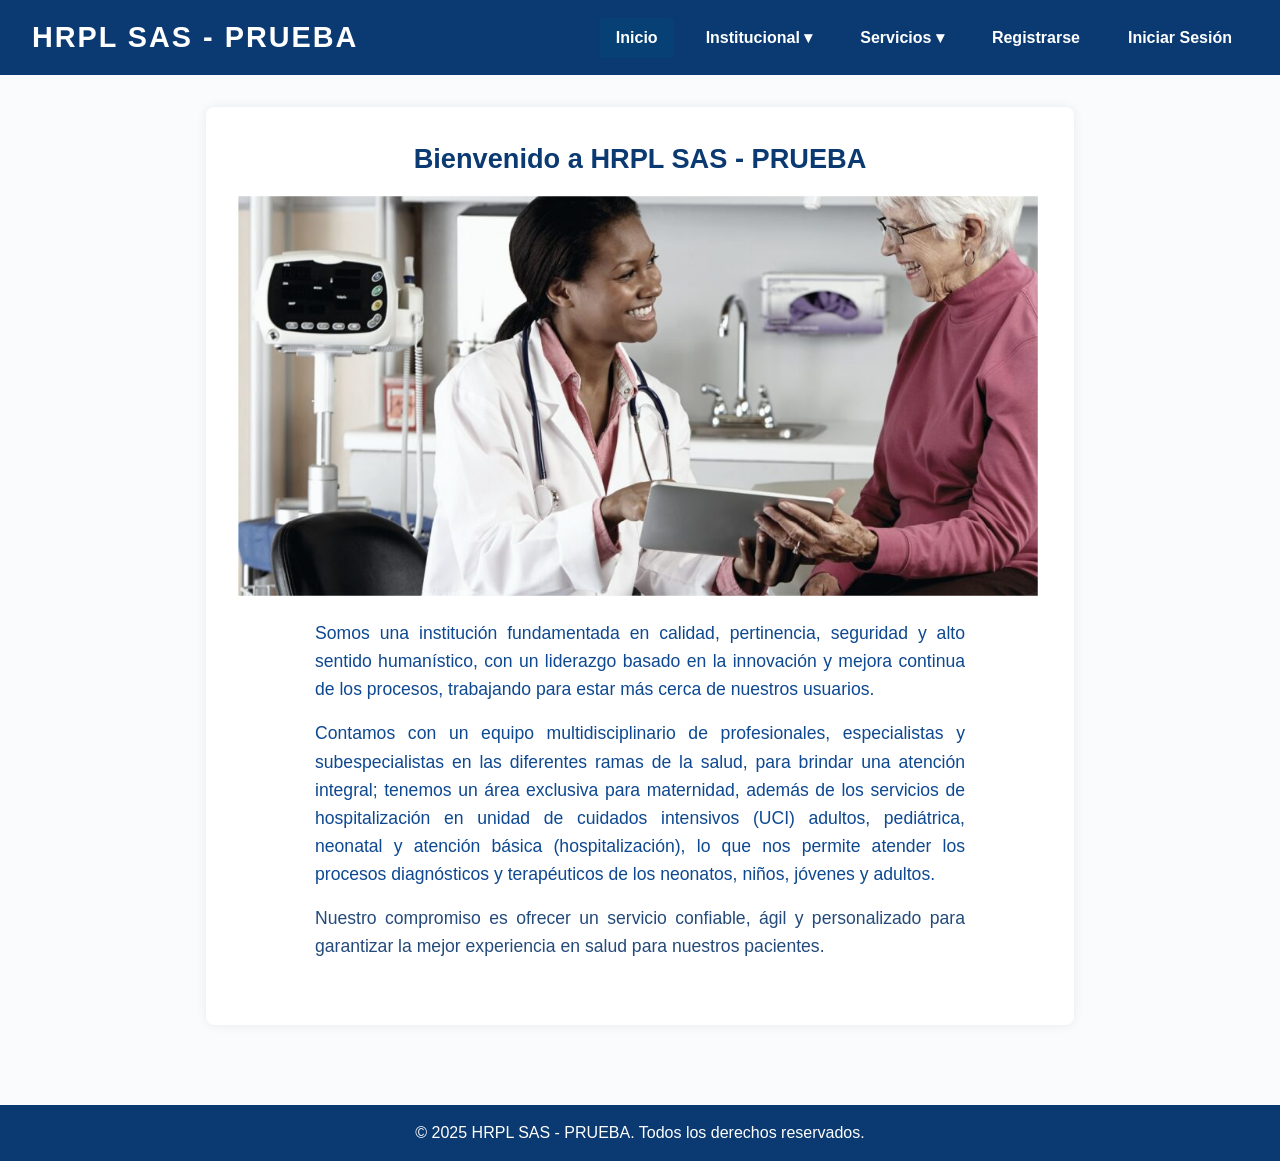
==== commit a2e86c17: "nuevo repositorio: Estructura de administración de usuarios" ====
--- a/css/INDEX.HTML
+++ b/css/INDEX.HTML
@@ -1,1007 +1,995 @@
 <!DOCTYPE html>
 <html lang="es">
 <head>
- <meta charset="UTF-8" />
- <meta name="viewport" content="width=device-width, initial-scale=1" />
- <title>ESE HRPL</title>
- <style>
- /* Reset y base */
- * {
- box-sizing: border-box;
- margin: 0; padding: 0;
- font-family: Arial, sans-serif;
- }
- body {
- background: #f9fbfd; /* muy claro, blanco-azulado */
- color: #0f2c60; /* azul oscuro */
- min-height: 100vh;
- display: flex;
- flex-direction: column;
- line-height: 1.5;
- }
- header {
- background: #0a3a71; /* azul oscuro */
- color: white;
- padding: 1rem 2rem;
- display: flex;
- justify-content: space-between;
- align-items: center;
- flex-wrap: wrap;
- gap: 0.5rem;
- }
- header h1 {
- font-weight: 700;
- font-size: 1.8rem;
- letter-spacing: 2px;
- }
- nav {
- display: flex;
- gap: 1rem;
- align-items: center;
- flex-wrap: wrap;
- }
- nav button, nav a {
- background: none;
- border: none;
- color: white;
- font-weight: 600;
- font-size: 1rem;
- cursor: pointer;
- padding: 0.5rem 1rem;
- border-radius: 4px;
- transition: background 0.3s ease;
- text-decoration: none;
- }
- nav button:hover, nav a:hover, nav button.active, nav a.active {
- background: #064075;
- }
- nav .dropdown {
- position: relative;
- }
- nav .dropdown-content {
- display: none;
- position: absolute;
- top: 110%;
- left: 0;
- background: #0a3a71;
- border-radius: 4px;
- overflow: hidden;
- min-width: 150px;
- z-index: 1000;
- box-shadow: 0 4px 10px rgba(0,0,0,0.2);
- }
- nav .dropdown-content button, nav .dropdown-content a {
- display: block;
- width: 100%;
- text-align: left;
- padding: 0.5rem 1rem;
- white-space: nowrap;
- }
- nav .dropdown:hover .dropdown-content, nav .dropdown:focus-within .dropdown-content {
- display: block;
- }
-
-
- main {
- flex-grow: 1;
- padding: 2rem 1rem 3rem 1rem;
- max-width: 900px;
- margin: 0 auto;
- width: 100%;
- }
-
-
- /* Secciones ocultas */
- section {
- display: none;
- background: white;
- padding: 2rem;
- border-radius: 8px;
- box-shadow: 0 0 12px rgba(0,0,0,0.07);
- margin-bottom: 2rem;
- }
- section.active {
- display: block;
- }
- h2 {
- text-align: center;
- color: #0a3a71;
- margin-bottom: 1rem;
- font-weight: 700;
- font-size: 1.7rem;
- }
-
-
- /* Formularios */
- form {
- max-width: 480px;
- margin: 0 auto;
- display: flex;
- flex-direction: column;
- gap: 1rem;
- }
- label {
- font-weight: 600;
- color: #0f2c60;
- }
- input[type="text"], input[type="email"], input[type="password"],
- input[type="date"], input[type="time"], select, textarea {
- padding: 0.6rem 0.8rem;
- font-size: 1rem;
- border-radius: 4px;
- border: 1.5px solid #8ab7f9;
- transition: border-color 0.3s ease;
- width: 100%;
- box-sizing: border-box;
- resize: vertical;
- min-height: 36px;
- }
- input:focus, select:focus, textarea:focus {
- outline: none;
- border-color: #064075;
- background: #e7f0ff;
- }
- textarea {
- min-height: 80px;
- }
-
-
- /* Botones primarios */
- button {
- background: #064075;
- color: white;
- font-weight: 700;
- border: none;
- padding: 0.75rem 1.2rem;
- font-size: 1.1rem;
- border-radius: 6px;
- cursor: pointer;
- transition: background 0.3s ease;
- user-select: none;
- }
- button:hover:not([disabled]) {
- background: #042f5a;
- }
- button:disabled {
- background: #a4c3f1;
- cursor: not-allowed;
- }
-
-
- /* Mensajes de error y éxito */
- .error-message {
- background: #ffdddd;
- color: #d8000c;
- font-weight: 600;
- padding: 0.7rem 1rem;
- border-radius: 4px;
- margin-bottom: 0.8rem;
- text-align: center;
- }
- .success-message {
- background: #d2e5ff;
- color: #064075;
- font-weight: 600;
- padding: 0.7rem 1rem;
- border-radius: 4px;
- margin-bottom: 0.8rem;
- text-align: center;
- }
-
-
- /* Tablas */
- table {
- width: 100%;
- border-collapse: collapse;
- margin-top: 12px;
- }
- th, td {
- border: 1px solid #8ab7f9;
- padding: 8px 6px;
- text-align: left;
- }
- th {
- background-color: #064075;
- color: white;
- }
-
-
- /* Responsive */
- @media (max-width: 600px) {
- nav {
- justify-content: center;
- }
- main {
- padding: 1rem 0.5rem 2rem 0.5rem;
- }
- }
- </style>
+  <meta charset="UTF-8" />
+  <meta name="viewport" content="width=device-width, initial-scale=1" />
+  <title>HRPL SAS - PRUEBA</title>
+  <style>
+    /* Reset y base */
+    * {
+      box-sizing: border-box;
+      margin: 0; padding: 0;
+      font-family: Arial, sans-serif;
+    }
+    body {
+      background: #f9fbfd; /* muy claro, blanco-azulado */
+      color: #0f2c60; /* azul oscuro */
+      min-height: 100vh;
+      display: flex;
+      flex-direction: column;
+      line-height: 1.5;
+    }
+    header {
+      background: #0a3a71; /* azul oscuro */
+      color: white;
+      padding: 1rem 2rem;
+      display: flex;
+      justify-content: space-between;
+      align-items: center;
+      flex-wrap: wrap;
+      gap: 0.5rem;
+    }
+    header h1 {
+      font-weight: 700;
+      font-size: 1.8rem;
+      letter-spacing: 2px;
+    }
+    nav {
+      display: flex;
+      gap: 1rem;
+      align-items: center;
+      flex-wrap: wrap;
+    }
+    nav button, nav a {
+      background: none;
+      border: none;
+      color: white;
+      font-weight: 600;
+      font-size: 1rem;
+      cursor: pointer;
+      padding: 0.5rem 1rem;
+      border-radius: 4px;
+      transition: background 0.3s ease;
+      text-decoration: none;
+    }
+    nav button:hover, nav a:hover, nav button.active, nav a.active {
+      background: #064075;
+    }
+    nav .dropdown {
+      position: relative;
+    }
+    nav .dropdown-content {
+      display: none;
+      position: absolute;
+      top: 110%;
+      left: 0;
+      background: #0a3a71;
+      border-radius: 4px;
+      overflow: hidden;
+      min-width: 150px;
+      z-index: 1000;
+      box-shadow: 0 4px 10px rgba(0,0,0,0.2);
+    }
+    nav .dropdown-content button, nav .dropdown-content a {
+      display: block;
+      width: 100%;
+      text-align: left;
+      padding: 0.5rem 1rem;
+      white-space: nowrap;
+    }
+    nav .dropdown:hover .dropdown-content, nav .dropdown:focus-within .dropdown-content {
+      display: block;
+    }
+
+
+    main {
+      flex-grow: 1;
+      padding: 2rem 1rem 3rem 1rem;
+      max-width: 900px;
+      margin: 0 auto;
+      width: 100%;
+    }
+
+
+    /* Secciones ocultas */
+    section {
+      display: none;
+      background: white;
+      padding: 2rem;
+      border-radius: 8px;
+      box-shadow: 0 0 12px rgba(0,0,0,0.07);
+      margin-bottom: 2rem;
+    }
+    section.active {
+      display: block;
+    }
+    h2 {
+      text-align: center;
+      color: #0a3a71;
+      margin-bottom: 1rem;
+      font-weight: 700;
+      font-size: 1.7rem;
+    }
+
+
+    /* Formularios */
+    form {
+      max-width: 480px;
+      margin: 0 auto;
+      display: flex;
+      flex-direction: column;
+      gap: 1rem;
+    }
+    label {
+      font-weight: 600;
+      color: #0f2c60;
+    }
+    input[type="text"], input[type="email"], input[type="password"],
+    input[type="date"], input[type="time"], select, textarea {
+      padding: 0.6rem 0.8rem;
+      font-size: 1rem;
+      border-radius: 4px;
+      border: 1.5px solid #8ab7f9;
+      transition: border-color 0.3s ease;
+      width: 100%;
+      box-sizing: border-box;
+      resize: vertical;
+      min-height: 36px;
+    }
+    input:focus, select:focus, textarea:focus {
+      outline: none;
+      border-color: #064075;
+      background: #e7f0ff;
+    }
+    textarea {
+      min-height: 80px;
+    }
+
+
+    /* Botones primarios */
+    button {
+      background: #064075;
+      color: white;
+      font-weight: 700;
+      border: none;
+      padding: 0.75rem 1.2rem;
+      font-size: 1.1rem;
+      border-radius: 6px;
+      cursor: pointer;
+      transition: background 0.3s ease;
+      user-select: none;
+    }
+    button:hover:not([disabled]) {
+      background: #042f5a;
+    }
+    button:disabled {
+      background: #a4c3f1;
+      cursor: not-allowed;
+    }
+
+
+    /* Mensajes de error y éxito */
+    .error-message {
+      background: #ffdddd;
+      color: #d8000c;
+      font-weight: 600;
+      padding: 0.7rem 1rem;
+      border-radius: 4px;
+      margin-bottom: 0.8rem;
+      text-align: center;
+    }
+    .success-message {
+      background: #d2e5ff;
+      color: #064075;
+      font-weight: 600;
+      padding: 0.7rem 1rem;
+      border-radius: 4px;
+      margin-bottom: 0.8rem;
+      text-align: center;
+    }
+
+
+    /* Tablas */
+    table {
+      width: 100%;
+      border-collapse: collapse;
+      margin-top: 12px;
+    }
+    th, td {
+      border: 1px solid #8ab7f9;
+      padding: 8px 6px;
+      text-align: left;
+    }
+    th {
+      background-color: #064075;
+      color: white;
+    }
+
+
+    /* Responsive */
+    @media (max-width: 600px) {
+      nav {
+        justify-content: center;
+      }
+      main {
+        padding: 1rem 0.5rem 2rem 0.5rem;
+      }
+    }
+  </style>
 </head>
 <body>
 
- <header role="banner">
- <h1>ESE HRPL</h1>
- <nav role="navigation" aria-label="Menú principal">
- <a href="#" class="nav-link active" data-target="inicio" tabindex="0">Inicio</a>
- <div class="dropdown" tabindex="0" aria-haspopup="true" aria-expanded="false" aria-controls="institution-menu">
- <button>Institucional &#x25BE;</button>
- <div class="dropdown-content" id="institution-menu" role="menu" aria-label="informacion institucional">
- <button role="menuitem" class="nav-link" data-target="plataforma_estrategica">Plataforma Estratégica</button>
- <button role="menuitem" class="nav-link" data-target="politica_seguridad_paciente">Política de Seguridad Paciente</button>
- <button role="menuitem" class="nav-link" data-target="modelo_prestacion_servicios">Modelo de Prestación de Servicios</button>
- <button role="menuitem" class="nav-link" data-target="contratos">Contratos</button>
- </div>
- </div>
- <div class="dropdown" tabindex="0" aria-haspopup="true" aria-expanded="false" aria-controls="services-menu">
- <button>Servicios &#x25BE;</button>
- <div class="dropdown-content" id="services-menu" role="menu" aria-label="Servicios disponibles">
- <button role="menuitem" class="nav-link" data-target="gestionCitas">Citas</button>
- <button role="menuitem" class="nav-link" data-target="solicitudDocumentos">Documentos</button>
- <button role="menuitem" class="nav-link" data-target="informes">Reportes</button>
- </div>
- </div>
- <button class="nav-link" data-target="registro">Registrarse</button>
- <button class="nav-link" data-target="auth" disabled>Iniciar Sesión</button>
- </nav>
- </header>
-
- <main>
- <!-- Inicio -->
- <section id="inicio" class="active" aria-label="Información de la empresa">
- <h2>Bienvenido a ESE HRPL</h2>
- <img src="imagenes/DRA.jpg" alt="Una foto bonita" width="800" />
- <p style="max-width:650px; margin:1rem auto; color: #0d4891; font-size:1.1rem; line-height:1.6; text-align: justify;"> 
- Somos una institución fundamentada en calidad, pertinencia, seguridad y alto sentido humanístico, con un liderazgo basado en la innovación y mejora continua de los procesos, trabajando para estar más cerca de nuestros usuarios.
- </p>
- <p style="max-width:650px; margin:1rem auto; color: #0d4891; font-size:1.1rem; line-height:1.6; text-align: justify;"> 
- Contamos con un equipo multidisciplinario de profesionales, especialistas y subespecialistas en las diferentes ramas de la salud, para brindar una atención integral; tenemos un área exclusiva para maternidad, además de los servicios de hospitalización en unidad de cuidados intensivos (UCI) adultos, pediátrica, neonatal y atención básica (hospitalización), lo que nos permite atender los procesos diagnósticos y terapéuticos de los neonatos, niños, jóvenes y adultos.
- </p>
- <p style="max-width:650px; margin:0 auto 2rem auto; color: #234a7a; font-size:1.1rem; line-height:1.6;text-align: justify;">
- Nuestro compromiso es ofrecer un servicio confiable, ágil y personalizado para garantizar la mejor experiencia en salud para nuestros pacientes.
- </p>
- </section>
- <!-- Plataforma Estrategica -->
- <section id="plataforma_estrategica" aria-label="Plataforma Estratégica" style="display:none;">
- <h2>Plataforma Estratégica</h2>
- <p style="max-width:650px; margin:1rem auto; color: #0d4891; font-size:1.1rem; line-height:1.6; text-align: justify;">
- Nuestra plataforma estratégica se basa en la innovación constante, el compromiso con la calidad y el enfoque en la satisfacción del usuario, garantizando así un servicio de salud integral.
- </p>
- </section>
-
- <!-- Política de Seguridad Paciente -->
- <section id="politica_seguridad_paciente" aria-label="Política de Seguridad Paciente" style="display:none;">
- <h2>Política de Seguridad Paciente</h2>
- <p style="max-width:650px; margin:1rem auto; color: #0d4891; font-size:1.1rem; line-height:1.6; text-align: justify;">
- En ESE HRPL priorizamos la seguridad del paciente con protocolos estrictos y capacitación continua para nuestro personal, asegurando un entorno seguro y confiable.
- </p>
- </section>
-
- <!-- Modelo de Prestación de Servicios -->
- <section id="modelo_prestacion_servicios" aria-label="Modelo de Prestación de Servicios" style="display:none;">
- <h2>Modelo de Prestación de Servicios</h2>
- <p style="max-width:650px; margin:1rem auto; color: #0d4891; font-size:1.1rem; line-height:1.6; text-align: justify;">
+  <header role="banner">
+    <h1>HRPL SAS - PRUEBA</h1>
+    <nav role="navigation" aria-label="Menú principal">
+      <a href="#" class="nav-link active" data-target="inicio" tabindex="0">Inicio</a>
+      <div class="dropdown" tabindex="0" aria-haspopup="true" aria-expanded="false" aria-controls="institution-menu">
+        <button>Institucional &#x25BE;</button>
+        <div class="dropdown-content" id="institution-menu" role="menu" aria-label="informacion institucional">
+          <button role="menuitem" class="nav-link" data-target="plataforma_estrategica">Plataforma Estratégica</button>
+          <button role="menuitem" class="nav-link" data-target="politica_seguridad_paciente">Política de Seguridad Paciente</button>
+          <button role="menuitem" class="nav-link" data-target="modelo_prestacion_servicios">Modelo de Prestación de Servicios</button>
+          <button role="menuitem" class="nav-link" data-target="contratos">Contratos</button>
+        </div>
+      </div>
+      <div class="dropdown" tabindex="0" aria-haspopup="true" aria-expanded="false" aria-controls="services-menu">
+        <button>Servicios &#x25BE;</button>
+        <div class="dropdown-content" id="services-menu" role="menu" aria-label="Servicios disponibles">
+          <button role="menuitem" class="nav-link" data-target="gestionCitas">Citas</button>
+          <button role="menuitem" class="nav-link" data-target="solicitudDocumentos">Documentos</button>
+          <button role="menuitem" class="nav-link" data-target="informes">Reportes</button>
+        </div>
+      </div>
+      <button class="nav-link" data-target="registro">Registrarse</button>
+      <button class="nav-link" data-target="auth" disabled>Iniciar Sesión</button>
+    </nav>
+  </header>
+
+  <main>
+    <!-- Inicio -->
+    <section id="inicio" class="active" aria-label="Información de la empresa">
+      <h2>Bienvenido a HRPL SAS - PRUEBA</h2>
+      <img src="imagenes/DRA.jpg" alt="Una foto bonita" width="800" />
+      <p style="max-width:650px; margin:1rem auto; color: #0d4891; font-size:1.1rem; line-height:1.6; text-align: justify;"> 
+        Somos una institución fundamentada en calidad, pertinencia, seguridad y alto sentido humanístico, con un liderazgo basado en la innovación y mejora continua de los procesos, trabajando para estar más cerca de nuestros usuarios.
+      </p>
+      <p style="max-width:650px; margin:1rem auto; color: #0d4891; font-size:1.1rem; line-height:1.6; text-align: justify;"> 
+        Contamos con un equipo multidisciplinario de profesionales, especialistas y subespecialistas en las diferentes ramas de la salud, para brindar una atención integral; tenemos un área exclusiva para maternidad, además de los servicios de hospitalización en unidad de cuidados intensivos (UCI) adultos, pediátrica, neonatal y atención básica (hospitalización), lo que nos permite atender los procesos diagnósticos y terapéuticos de los neonatos, niños, jóvenes y adultos.
+      </p>
+      <p style="max-width:650px; margin:0 auto 2rem auto; color: #234a7a; font-size:1.1rem; line-height:1.6;text-align: justify;">
+        Nuestro compromiso es ofrecer un servicio confiable, ágil y personalizado para garantizar la mejor experiencia en salud para nuestros pacientes.
+      </p>
+    </section>
+    <!-- Plataforma Estrategica -->
+    <section id="plataforma_estrategica" aria-label="Plataforma Estratégica" style="display:none;">
+      <h2>Plataforma Estratégica</h2>
+      <p style="max-width:650px; margin:1rem auto; color: #0d4891; font-size:1.1rem; line-height:1.6; text-align: justify;">
+        Nuestra plataforma estratégica se basa en la innovación constante, el compromiso con la calidad y el enfoque en la satisfacción del usuario, garantizando así un servicio de salud integral.
+      </p>
+    </section>
+
+    <!-- Política de Seguridad Paciente -->
+    <section id="politica_seguridad_paciente" aria-label="Política de Seguridad Paciente" style="display:none;">
+      <h2>Política de Seguridad Paciente</h2>
+      <p style="max-width:650px; margin:1rem auto; color: #0d4891; font-size:1.1rem; line-height:1.6; text-align: justify;">
+        En HRPL SAS priorizamos la seguridad del paciente con protocolos estrictos y capacitación continua para nuestro personal, asegurando un entorno seguro y confiable.
+      </p>
+    </section>
+
+    <!-- Modelo de Prestación de Servicios -->
+    <section id="modelo_prestacion_servicios" aria-label="Modelo de Prestación de Servicios" style="display:none;">
+      <h2>Modelo de Prestación de Servicios</h2>
+      <p style="max-width:650px; margin:1rem auto; color: #0d4891; font-size:1.1rem; line-height:1.6; text-align: justify;">
 Nuestro modelo de prestación se fundamenta en la atención personalizada, integración multidisciplinaria y procesos efectivos para atender las necesidades en salud con excelencia.
- </p>
- </section>
-
- <!-- Contratos -->
- <section id="contratos" aria-label="Contratos" style="display:none;">
- <h2>Contratos</h2>
- <p style="max-width:650px; margin:1rem auto; color: #0d4891; font-size:1.1rem; line-height:1.6; text-align: justify;">
- ESE HRPL mantiene contratos transparentes y responsables con proveedores y aliados estratégicos para ofrecer servicios de calidad y cumplir con las normativas vigentes.
- </p>
- </section>
-
- <!-- Registro -->
- <section id="registro" aria-label="Registro de usuario">
- <h2>Registro de Usuario</h2>
- <div id="registroError" class="error-message" style="display:none;"></div>
- <div id="registroSuccess" class="success-message" style="display:none;"></div>
- <form id="formRegistro" novalidate>
- <label for="regNombre">Nombre completo</label>
- <input type="text" id="regNombre" name="regNombre" autocomplete="name" required placeholder="Tu nombre completo (nombre y apellido)" />
- 
- <label for="regEmail">Correo electrónico</label>
- <input type="email" id="regEmail" name="regEmail" autocomplete="email" required placeholder="correo@ejemplo.com" />
- 
- <label for="regCedula">Número de documento</label>
- <input type="text" id="regCedula" name="regCedula" maxlength="15" required placeholder="Número de documento" />
- 
- <label for="regPassword">Contraseña</label>
- <input type="password" id="regPassword" name="regPassword" autocomplete="new-password" required placeholder="Crear contraseña" />
- 
- <button type="submit">Registrar</button>
- </form>
- </section>
-
- 
-
- <!-- Autenticación -->
- <section id="auth" aria-label="Área de inicio de sesión">
- <h2>Iniciar Sesión</h2>
- <div id="loginError" class="error-message" style="display:none;"></div>
- <div id="loginSuccess" class="success-message" style="display:none;"></div>
- <form id="loginForm" novalidate>
- <label for="loginEmail">Correo electrónico</label>
- <input type="email" id="loginEmail" name="loginEmail" autocomplete="username" required placeholder="ejemplo@correo.com" />
- 
- <label for="loginPassword">Contraseña</label>
- <input type="password" id="loginPassword" name="loginPassword" autocomplete="current-password" required placeholder="********" />
- 
- <button type="submit" disabled>Ingresar</button>
- </form>
- </section>
-
-
- <!-- Gestión de Citas -->
- <section id="gestionCitas" aria-label="Gestión de citas médicas">
- <h2>Gestión de Citas</h2>
- <div id="citasError" class="error-message" style="display:none;"></div>
- <div id="citasSuccess" class="success-message" style="display:none;"></div>
- <form id="formCitas" novalidate>
- <label for="operacionCita">Seleccione operación</label>
- <select id="operacionCita" required>
- <option value="" disabled selected>Seleccione...</option>
- <option value="agendar">Agendar Cita</option>
- <option value="reprogramar">Reprogramar Cita</option>
- <option value="cancelar">Cancelar Cita</option>
- </select>
-
-
- <!-- Agendar -->
- <div id="agendarContainer" style="display:none; margin-top:1rem;">
- <label for="fechaAgendar">Fecha</label>
- <input type="date" id="fechaAgendar" min="" />
- <label for="horaAgendar">Hora</label>
- <input type="time" id="horaAgendar" />
- <label for="medicoAgendar">Médico</label>
- <input type="text" id="medicoAgendar" placeholder="Nombre del médico" />
- <label for="especialidadAgendar">Especialidad</label>
- <input type="text" id="especialidadAgendar" placeholder="Ej.: Cardiología" />
- <p style="margin-top: 0.8rem; font-style: italic; color: #064075;">
- <strong>Nota:</strong> Por favor, lleve sus documentos de identidad y resultados médicos anteriores el día de la cita.
- </p>
- <button type="button" id="btnAgendar">Agendar Cita</button>
- </div>
-
-
- <!-- Reprogramar -->
- <div id="reprogramarContainer" style="display:none; margin-top:1rem;">
- <label for="selectCitaReprog">Seleccione cita</label>
- <select id="selectCitaReprog" aria-describedby="infoReprog"></select>
- <div id="infoReprog" style="font-size: 0.9rem; color:#444; margin: 0.2rem 0 0.8rem 0;">Seleccione una cita para reprogramar.</div>
- <label for="nuevaFechaReprog">Nueva fecha</label>
- <input type="date" id="nuevaFechaReprog" min="" />
- <label for="nuevoMedicoReprog">Nuevo médico</label>
- <input type="text" id="nuevoMedicoReprog" placeholder="Deje vacío para mismo médico" />
- <button type="button" id="btnReprogramar">Reprogramar Cita</button>
- </div>
-
-
- <!-- Cancelar -->
- <div id="cancelarContainer" style="display:none; margin-top:1rem;">
- <label for="selectCitaCancel">Seleccione cita</label>
- <select id="selectCitaCancel"></select>
- <label for="motivoCancel">Motivo cancelación</label>
- <textarea id="motivoCancel" placeholder="Escribe el motivo de la cancelación"></textarea>
- <button type="button" id="btnCancelar">Cancelar Cita</button>
- </div>
- </form>
- </section>
-
-
- <!-- Solicitud de Documentos -->
- <section id="solicitudDocumentos" aria-label="Solicitud de documentos de accidentes de tránsito">
- <h2>Solicitud de Documentos</h2>
- <div id="docError" class="error-message" style="display:none;"></div>
- <div id="docSuccess" class="success-message" style="display:none;"></div>
- <form id="formSolicitud" novalidate>
- <label for="docIdentidadSolic">Documento de identidad</label>
- <input type="text" id="docIdentidadSolic" maxlength="15" placeholder="Número de documento" required />
- 
- <label for="nombreSolicitante">Nombre completo</label>
- <input type="text" id="nombreSolicitante" placeholder="Nombre completo" required />
- 
- <label for="correoSolicitante">Correo electrónico</label>
- <input type="email" id="correoSolicitante" placeholder="Correo electrónico" required />
- 
- <label for="telefonoSolicitante">Teléfono</label>
- <input type="text" id="telefonoSolicitante" placeholder="Teléfono de contacto" required />
- 
- <label for="fechaAccidenteSolic">Fecha del accidente o atención</label>
- <input type="date" id="fechaAccidenteSolic" max="" required />
- 
- <label for="tipoDocSolicitado">Tipo de documento requerido</label>
- <select id="tipoDocSolicitado" required>
- <option value="" disabled selected>Seleccione...</option>
- <option value="informe">Informe de accidente</option>
- <option value="certificado">Certificado SOAT</option>
- <option value="factura">Factura de venta</option>
- <option value="otro">Otro</option>
- </select>
- <button type="button" id="btnSolicitarDoc">Solicitar Documento</button>
- </form>
- </section>
-
-
- <!-- Informes -->
- <section id="informes" aria-label="Informes y reportes">
- <h2>Reportes Generales</h2>
- <p style="text-align:center; margin-bottom: 1rem; color:#064075;">
- Resumen de citas, solicitudes y usuarios.
- </p>
- <table aria-describedby="descInformes">
- <caption id="descInformes" class="hidden">Informe de estadísticas del sistema</caption>
- <thead>
- <tr><th>Tipo</th><th>Cantidad</th></tr>
- </thead>
- <tbody>
- <tr><td>Citas programadas</td><td id="totalCitas">0</td></tr>
- <tr><td>Solicitudes de documentos</td><td id="totalSolicitudes">0</td></tr>
- <tr><td>Usuarios registrados</td><td id="totalUsuarios">0</td></tr>
- <tr><td>Citas por especialidades</td><td id="totalUsuarios">0</td></tr>
- </tbody>
- </table>
- </section>
-
-
- <!-- Administración Usuarios -->
- <section id="administracion" aria-label="Administración de usuarios">
- <h2>Administración de Usuarios</h2>
- <div id="adminError" class="error-message" style="display:none;"></div>
- <div id="adminSuccess" class="success-message" style="display:none;"></div>
- <form id="formAdmin" novalidate>
- <label for="nuevoUsuarioCedula">Cédula Usuario</label>
- <input type="text" id="nuevoUsuarioCedula" maxlength="15" placeholder="Cédula" required />
- <label for="nuevoUsuarioNombre">Nombre Completo</label>
- <input type="text" id="nuevoUsuarioNombre" placeholder="Nombre completo" required />
- <label for="nuevoUsuarioRol">Rol</label>
- <select id="nuevoUsuarioRol" required>
- <option value="" disabled selected>Seleccione rol</option>
- <option value="paciente">Paciente</option>
- <option value="administrador">Administrador</option>
- <option value="funcionario">Funcionario IPS</option>
- </select>
- <button type="button" id="btnCrearUsuario">Crear Usuario</button>
- </form>
- <h3 style="margin-top: 1.5rem;">Usuarios Registrados</h3>
- <table id="tablaUsuarios" aria-live="polite" aria-label="Tabla de usuarios registrados">
- <thead>
- <tr><th>Cédula</th><th>Nombre</th><th>Rol</th></tr>
- </thead>
- <tbody></tbody>
- </table>
- </section>
+      </p>
+    </section>
+
+    <!-- Contratos -->
+    <section id="contratos" aria-label="Contratos" style="display:none;">
+      <h2>Contratos</h2>
+      <p style="max-width:650px; margin:1rem auto; color: #0d4891; font-size:1.1rem; line-height:1.6; text-align: justify;">
+        HRPL SAS mantiene contratos transparentes y responsables con proveedores y aliados estratégicos para ofrecer servicios de calidad y cumplir con las normativas vigentes.
+      </p>
+    </section>
+
+  <!-- Registro -->
+  <section id="registro" aria-label="Registro de usuario">
+    <h2>Registro de Usuario</h2>
+    <div id="registroError" class="error-message" style="display:none;"></div>
+    <div id="registroSuccess" class="success-message" style="display:none;"></div>
+    <form id="formRegistro" novalidate>
+      <label for="regNombre">Nombre completo</label>
+      <input type="text" id="regNombre" name="regNombre" autocomplete="name" required placeholder="Tu nombre completo" />
+      
+      <label for="regEmail">Correo electrónico</label>
+      <input type="email" id="regEmail" name="regEmail" autocomplete="email" required placeholder="correo@ejemplo.com" />
+      
+      <label for="regCedula">Número de documento</label>
+      <input type="text" id="regCedula" name="regCedula" maxlength="15" required placeholder="Número de documento" />
+      
+      <label for="regPassword">Contraseña</label>
+      <input type="password" id="regPassword" name="regPassword" autocomplete="new-password" required placeholder="Crear contraseña" />
+      
+      <button type="submit">Registrar</button>
+    </form>
+  </section>
+
+
+  <!-- Autenticación -->
+  <section id="auth" aria-label="Área de inicio de sesión">
+    <h2>Iniciar Sesión</h2>
+    <div id="loginError" class="error-message" style="display:none;"></div>
+    <div id="loginSuccess" class="success-message" style="display:none;"></div>
+    <form id="loginForm" novalidate>
+      <label for="loginEmail">Correo electrónico</label>
+      <input type="email" id="loginEmail" name="loginEmail" autocomplete="username" required placeholder="ejemplo@correo.com" />
+      
+      <label for="loginPassword">Contraseña</label>
+      <input type="password" id="loginPassword" name="loginPassword" autocomplete="current-password" required placeholder="********" />
+      
+      <button type="submit" disabled>Ingresar</button>
+    </form>
+  </section>
+
+
+  <!-- Gestión de Citas -->
+  <section id="gestionCitas" aria-label="Gestión de citas médicas">
+    <h2>Gestión de Citas</h2>
+    <div id="citasError" class="error-message" style="display:none;"></div>
+    <div id="citasSuccess" class="success-message" style="display:none;"></div>
+    <form id="formCitas" novalidate>
+      <label for="operacionCita">Seleccione operación</label>
+      <select id="operacionCita" required>
+        <option value="" disabled selected>Seleccione...</option>
+        <option value="agendar">Agendar Cita</option>
+        <option value="reprogramar">Reprogramar Cita</option>
+        <option value="cancelar">Cancelar Cita</option>
+      </select>
+
+
+      <!-- Agendar -->
+      <div id="agendarContainer" style="display:none; margin-top:1rem;">
+        <label for="fechaAgendar">Fecha</label>
+        <input type="date" id="fechaAgendar" min="" />
+        <label for="horaAgendar">Hora</label>
+        <input type="time" id="horaAgendar" />
+        <label for="medicoAgendar">Médico</label>
+        <input type="text" id="medicoAgendar" placeholder="Nombre del médico" />
+        <label for="especialidadAgendar">Especialidad</label>
+        <input type="text" id="especialidadAgendar" placeholder="Ej.: Cardiología" />
+        <p style="margin-top: 0.8rem; font-style: italic; color: #064075;">
+          <strong>Nota:</strong> Por favor, lleve sus documentos de identidad y resultados médicos anteriores el día de la cita.
+        </p>
+        <button type="button" id="btnAgendar">Agendar Cita</button>
+      </div>
+
+
+      <!-- Reprogramar -->
+      <div id="reprogramarContainer" style="display:none; margin-top:1rem;">
+        <label for="selectCitaReprog">Seleccione cita</label>
+        <select id="selectCitaReprog" aria-describedby="infoReprog"></select>
+        <div id="infoReprog" style="font-size: 0.9rem; color:#444; margin: 0.2rem 0 0.8rem 0;">Seleccione una cita para reprogramar.</div>
+        <label for="nuevaFechaReprog">Nueva fecha</label>
+        <input type="date" id="nuevaFechaReprog" min="" />
+        <label for="nuevoMedicoReprog">Nuevo médico</label>
+        <input type="text" id="nuevoMedicoReprog" placeholder="Deje vacío para mismo médico" />
+        <button type="button" id="btnReprogramar">Reprogramar Cita</button>
+      </div>
+
+
+      <!-- Cancelar -->
+      <div id="cancelarContainer" style="display:none; margin-top:1rem;">
+        <label for="selectCitaCancel">Seleccione cita</label>
+        <select id="selectCitaCancel"></select>
+        <label for="motivoCancel">Motivo cancelación</label>
+        <textarea id="motivoCancel" placeholder="Escribe el motivo de la cancelación"></textarea>
+        <button type="button" id="btnCancelar">Cancelar Cita</button>
+      </div>
+    </form>
+  </section>
+
+
+  <!-- Solicitud de Documentos -->
+  <section id="solicitudDocumentos" aria-label="Solicitud de documentos de accidentes de tránsito">
+    <h2>Solicitud de Documentos</h2>
+    <div id="docError" class="error-message" style="display:none;"></div>
+    <div id="docSuccess" class="success-message" style="display:none;"></div>
+    <form id="formSolicitud" novalidate>
+      <label for="docIdentidadSolic">Documento de identidad</label>
+      <input type="text" id="docIdentidadSolic" maxlength="15" placeholder="Número de documento" required />
+      
+      <label for="nombreSolicitante">Nombre completo</label>
+      <input type="text" id="nombreSolicitante" placeholder="Nombre completo" required />
+      
+      <label for="correoSolicitante">Correo electrónico</label>
+      <input type="email" id="correoSolicitante" placeholder="Correo electrónico" required />
+      
+      <label for="telefonoSolicitante">Teléfono</label>
+      <input type="text" id="telefonoSolicitante" placeholder="Teléfono de contacto" required />
+      
+      <label for="fechaAccidenteSolic">Fecha del accidente o atención</label>
+      <input type="date" id="fechaAccidenteSolic" max="" required />
+      
+      <label for="tipoDocSolicitado">Tipo de documento requerido</label>
+      <select id="tipoDocSolicitado" required>
+        <option value="" disabled selected>Seleccione...</option>
+        <option value="informe">Informe de accidente</option>
+        <option value="certificado">Certificado SOAT</option>
+        <option value="factura">Factura de venta</option>
+        <option value="otro">Otro</option>
+      </select>
+      <button type="button" id="btnSolicitarDoc">Solicitar Documento</button>
+    </form>
+  </section>
+
+
+  <!-- Informes -->
+  <section id="informes" aria-label="Informes y reportes">
+    <h2>Reportes Generales</h2>
+    <p style="text-align:center; margin-bottom: 1rem; color:#064075;">
+      Resumen de citas, solicitudes y usuarios.
+    </p>
+    <table aria-describedby="descInformes">
+      <caption id="descInformes" class="hidden">Informe de estadísticas del sistema</caption>
+      <thead>
+        <tr><th>Tipo</th><th>Cantidad</th></tr>
+      </thead>
+      <tbody>
+        <tr><td>Citas programadas</td><td id="totalCitas">0</td></tr>
+        <tr><td>Solicitudes de documentos</td><td id="totalSolicitudes">0</td></tr>
+        <tr><td>Usuarios registrados</td><td id="totalUsuarios">0</td></tr>
+        <tr><td>Citas por especialidades</td><td id="totalUsuarios">0</td></tr>
+      </tbody>
+    </table>
+  </section>
+
+
+  <!-- Administración Usuarios -->
+  <section id="administracion" aria-label="Administración de usuarios">
+    <h2>Administración de Usuarios</h2>
+    <div id="adminError" class="error-message" style="display:none;"></div>
+    <div id="adminSuccess" class="success-message" style="display:none;"></div>
+    <form id="formAdmin" novalidate>
+      <label for="nuevoUsuarioCedula">Cédula Usuario</label>
+      <input type="text" id="nuevoUsuarioCedula" maxlength="15" placeholder="Cédula" required />
+      <label for="nuevoUsuarioNombre">Nombre Completo</label>
+      <input type="text" id="nuevoUsuarioNombre" placeholder="Nombre completo" required />
+      <label for="nuevoUsuarioRol">Rol</label>
+      <select id="nuevoUsuarioRol" required>
+        <option value="" disabled selected>Seleccione rol</option>
+        <option value="paciente">Paciente</option>
+        <option value="administrador">Administrador</option>
+        <option value="funcionario">Funcionario IPS</option>
+      </select>
+      <button type="button" id="btnCrearUsuario">Crear Usuario</button>
+    </form>
+    <h3 style="margin-top: 1.5rem;">Usuarios Registrados</h3>
+    <table id="tablaUsuarios" aria-live="polite" aria-label="Tabla de usuarios registrados">
+      <thead>
+        <tr><th>Cédula</th><th>Nombre</th><th>Rol</th></tr>
+      </thead>
+      <tbody></tbody>
+    </table>
+  </section>
 </main>
 
- <footer style="background:#0a3a71; color:white; text-align:center; padding:1rem 2rem;">
- © 2025 ESE HRPL - PRUEBA. Todos los derechos reservados.
- </footer>
+  <footer style="background:#0a3a71; color:white; text-align:center; padding:1rem 2rem;">
+    © 2025 HRPL SAS - PRUEBA. Todos los derechos reservados.
+  </footer>
 
 
 <script>
- // Datos simulados
- let usuarios = [];
- let sesionesUsuario = null;
- let citas = [];
- let solicitudes = [];
-
-
- // Elementos UI
- const navLinks = document.querySelectorAll('nav .nav-link');
- const sections = document.querySelectorAll('main > section');
- const btnLoginNav = document.querySelector('nav button[data-target="auth"]');
- const btnRegistroNav = document.querySelector('nav button[data-target="registro"]');
-
-
- function cambiarSeccion(seccionId) {
- sections.forEach(s => s.classList.toggle('active', s.id === seccionId));
- navLinks.forEach(l => l.classList.toggle('active', l.getAttribute('data-target') === seccionId));
- 
- // Añadimos esta funcionalidad para alternar mostrar/ocultar secciones
- const allNavLinks = document.querySelectorAll('nav .nav-link');
- const allSections = document.querySelectorAll('main > section');
- function mostrarSeccion(id) {
- allSections.forEach(section => {
- if(section.id === id) {
- section.style.display = 'block';
- } else {
- section.style.display = 'none';
- }
- });
- }
+  // Datos simulados
+  let usuarios = [];
+  let sesionesUsuario = null;
+  let citas = [];
+  let solicitudes = [];
+
+
+  // Elementos UI
+  const navLinks = document.querySelectorAll('nav .nav-link');
+  const sections = document.querySelectorAll('main > section');
+  const btnLoginNav = document.querySelector('nav button[data-target="auth"]');
+  const btnRegistroNav = document.querySelector('nav button[data-target="registro"]');
+
+
+  function cambiarSeccion(seccionId) {
+    sections.forEach(s => s.classList.toggle('active', s.id === seccionId));
+    navLinks.forEach(l => l.classList.toggle('active', l.getAttribute('data-target') === seccionId));
+    
+    // Añadimos esta funcionalidad para alternar mostrar/ocultar secciones
+  const allNavLinks = document.querySelectorAll('nav .nav-link');
+  const allSections = document.querySelectorAll('main > section');
+  function mostrarSeccion(id) {
+    allSections.forEach(section => {
+      if(section.id === id) {
+        section.style.display = 'block';
+      } else {
+        section.style.display = 'none';
+      }
+    });
+  }
  allNavLinks.forEach(link => {
- link.addEventListener('click', (e) => {
- e.preventDefault();
- const target = link.getAttribute('data-target');
- mostrarSeccion(target);
- allNavLinks.forEach(l => l.classList.remove('active'));
- link.classList.add('active');
- });
- });
-
- // Al inicializar mostrar solo la sección inicio
- mostrarSeccion('inicio');
-
- // Controlar botones login/registro habilitados
- if(seccionId === 'auth') {
- btnLoginNav.disabled = true;
- } else {
- btnLoginNav.disabled = false;
- }
- }
-
-
- // Navegación básica
- navLinks.forEach(link => {
- link.addEventListener('click', e => {
- e.preventDefault();
- const tgt = link.getAttribute('data-target');
- cambiarSeccion(tgt);
- });
- });
- // Botones dropdown servicios
- document.querySelectorAll('.dropdown-content button').forEach(btn =>{
- btn.addEventListener('click', e =>{
- e.preventDefault();
- const tgt = btn.getAttribute('data-target');
- cambiarSeccion(tgt);
- });
- });
-
-
- // Registro Usuario
- const formRegistro = document.getElementById('formRegistro');
- const regError = document.getElementById('registroError');
- const regSuccess = document.getElementById('registroSuccess');
-
-
- formRegistro.addEventListener('submit', e => {
- e.preventDefault();
- regError.style.display = 'none'; regSuccess.style.display = 'none';
-
-
- const nombre = formRegistro.regNombre.value.trim();
- const email = formRegistro.regEmail.value.trim().toLowerCase();
- const cedula = formRegistro.regCedula.value.trim();
- const password = formRegistro.regPassword.value;
-
-
- if(!nombre || !email || !cedula || !password){
- regError.textContent = 'Todos los campos son obligatorios.';
- regError.style.display = 'block';
- return;
- }
- if (!/^\d{6,15}$/.test(cedula)) {
- regError.textContent = 'Documento inválido. Solo números (6-15 dígitos).';
- regError.style.display = 'block';
- return;
- }
- if (password.length < 6) {
- regError.textContent = 'La contraseña debe tener mínimo 6 caracteres.';
- regError.style.display = 'block';
- return;
- }
- if(usuarios.some(u => u.email === email)){
- regError.textContent = 'Correo ya registrado.';
- regError.style.display = 'block';
- return;
- }
- if(usuarios.some(u => u.cedula === cedula)){
- regError.textContent = 'Documento ya registrado.';
- regError.style.display = 'block';
- return;
- }
-
-
- usuarios.push({nombre, email, cedula, password, rol:'paciente'});
- regSuccess.textContent = 'Registro exitoso. Por favor, inicie sesión.';
- regSuccess.style.display = 'block';
- formRegistro.reset();
-
-
- // Activar login y cambiar sección a login automáticamente
- btnLoginNav.disabled = false;
- cambiarSeccion('auth');
- });
-
-
- // Login Usuario
- const formLogin = document.getElementById('loginForm');
- const loginError = document.getElementById('loginError');
- const loginSuccess = document.getElementById('loginSuccess');
- const btnIngresarLogin = formLogin.querySelector('button');
-
-
- // Habilitar boton login si inputs tienen contenido válido
- function validarLoginInputs() {
- const email = formLogin.loginEmail.value.trim();
- const pass = formLogin.loginPassword.value;
- btnIngresarLogin.disabled = !(email && pass.length >= 6);
- }
- formLogin.loginEmail.addEventListener('input', validarLoginInputs);
- formLogin.loginPassword.addEventListener('input', validarLoginInputs);
-
-
- formLogin.addEventListener('submit', e => {
- e.preventDefault();
- loginError.style.display = 'none'; loginSuccess.style.display = 'none';
-
-
- const email = formLogin.loginEmail.value.trim().toLowerCase();
- const pass = formLogin.loginPassword.value;
- const usuario = usuarios.find(u => u.email === email);
-
-
- if (!usuario) {
- loginError.textContent = 'Usuario no registrado.';
- loginError.style.display = 'block';
- return;
- }
- if (usuario.password !== pass) {
- loginError.textContent = 'Contraseña incorrecta.';
- loginError.style.display = 'block';
- return;
- }
- sesionesUsuario = usuario;
- loginSuccess.textContent = `Bienvenido ${usuario.nombre}`;
- loginSuccess.style.display = 'block';
- formLogin.reset();
- btnIngresarLogin.disabled = true;
- cambiarSeccion('inicio');
- });
- 
- <section id="dashboard">
-  <h2>Panel de Usuario</h2>
-  <div class="grid">
-    <button data-target="gestionCitas">Gestionar Citas</button>
-    <button data-target="solicitudDocumentos">Solicitar Documentos</button>
-    <button data-target="informes">Ver Reportes</button>
-  </div>
-</section>
-
-cambiarSeccion('dashboard');
-
- // Gestión Citas
- const operacionCita = document.getElementById('operacionCita');
- const agendarContainer = document.getElementById('agendarContainer');
- const reprogramarContainer = document.getElementById('reprogramarContainer');
- const cancelarContainer = document.getElementById('cancelarContainer');
-
-
- operacionCita.addEventListener('change', () => {
- clearCitaMessages();
- agendarContainer.style.display = 'none';
- reprogramarContainer.style.display = 'none';
- cancelarContainer.style.display = 'none';
-
-
- switch(operacionCita.value) {
- case 'agendar': agendarContainer.style.display = 'block'; break;
- case 'reprogramar': 
- if (!sesionesUsuario) {
- alert('Debe iniciar sesión para continuar.');
- operacionCita.value = '';
- return;
- }
- reprogramarContainer.style.display = 'block'; 
- cargarCitasSelect('selectCitaReprog');
- break;
- case 'cancelar':
- if (!sesionesUsuario) {
- alert('Debe iniciar sesión para continuar.');
- operacionCita.value = '';
- return;
- }
- cancelarContainer.style.display = 'block'; 
- cargarCitasSelect('selectCitaCancel');
- break;
- }
- });
-
-
- // Fecha mínima hoy para inputs date
- const hoyISO = new Date().toISOString().split('T')[0];
- document.getElementById('fechaAgendar').setAttribute('min', hoyISO);
- document.getElementById('nuevaFechaReprog').setAttribute('min', hoyISO);
- document.getElementById('fechaAccidenteSolic').setAttribute('max', hoyISO);
-
-
- // Función para limpiar mensajes en gestión citas
- function clearCitaMessages(){
- document.getElementById('citasError').style.display = 'none';
- document.getElementById('citasSuccess').style.display = 'none';
- }
-
-
- // Cargar citas en selects para reprogramar y cancelar
- function cargarCitasSelect(elementId) {
- const select = document.getElementById(elementId);
- select.innerHTML = '';
- const citasUsuario = citas.filter(c => c.cedula === sesionesUsuario.cedula);
- if (citasUsuario.length === 0){
- const option = document.createElement('option');
- option.textContent = 'No tiene citas registradas';
- option.disabled = true;
- option.selected = true;
- select.appendChild(option);
- return;
- }
- citasUsuario.forEach((cita, idx) => {
- const option = document.createElement('option');
- option.value = idx;
- option.textContent = `Fecha: ${cita.fecha} ${cita.hora}, Médico: ${cita.medico}, Especialidad: ${cita.especialidad}`;
- select.appendChild(option);
- });
- }
-
-
- // Agendar cita
- document.getElementById('btnAgendar').addEventListener('click', () => {
- clearCitaMessages();
- if (!sesionesUsuario) {
- alert('Debe iniciar sesión para agendar cita.');
- return;
- }
- const fecha = document.getElementById('fechaAgendar').value;
- const hora = document.getElementById('horaAgendar').value;
- const medico = document.getElementById('medicoAgendar').value.trim();
- const especialidad = document.getElementById('especialidadAgendar').value.trim();
- const errorDiv = document.getElementById('citasError');
- const successDiv = document.getElementById('citasSuccess');
-
-
- if(!fecha || !hora || !medico || !especialidad){
- errorDiv.textContent = 'Por favor complete todos los campos para agendar cita.';
- errorDiv.style.display = 'block';
- return;
- }
- if(new Date(fecha + 'T' + hora) < new Date()){
- errorDiv.textContent = 'La fecha y hora no pueden ser anteriores a la actual.';
- errorDiv.style.display = 'block';
- return;
- }
- citas.push({
- cedula: sesionesUsuario.cedula,
- fecha: fecha,
- hora: hora,
- medico,
- especialidad,
- estado: 'agendada'
- });
- successDiv.textContent = 'Cita agendada correctamente.';
- successDiv.style.display = 'block';
-
-
- // Limpiar campos
- document.getElementById('fechaAgendar').value = '';
- document.getElementById('horaAgendar').value = '';
- document.getElementById('medicoAgendar').value = '';
- document.getElementById('especialidadAgendar').value = '';
- operacionCita.value = '';
- agendarContainer.style.display = 'none';
- actualizarInformes();
- });
-
-
- // Reprogramar cita
- document.getElementById('btnReprogramar').addEventListener('click', () => {
- clearCitaMessages();
- const selectCita = document.getElementById('selectCitaReprog');
- const nuevaFecha = document.getElementById('nuevaFechaReprog').value;
- const nuevoMedico = document.getElementById('nuevoMedicoReprog').value.trim();
- const errorDiv = document.getElementById('citasError');
- const successDiv = document.getElementById('citasSuccess');
-
-
- if(selectCita.selectedIndex < 0 || !nuevaFecha){
- errorDiv.textContent = 'Seleccione una cita y nueva fecha para reprogramar.';
- errorDiv.style.display = 'block';
- return;
- }
- if(new Date(nuevaFecha) < new Date()){
- errorDiv.textContent = 'La nueva fecha no puede ser anterior a hoy.';
- errorDiv.style.display = 'block';
- return;
- }
- const citasUsuario = citas.filter(c => c.cedula === sesionesUsuario.cedula);
- const idx = selectCita.value;
- if (!citasUsuario[idx]){
- errorDiv.textContent = 'Cita seleccionada no válida.';
- errorDiv.style.display = 'block';
- return;
- }
- const cita = citasUsuario[idx];
- // Actualizar cita en arreglo global
- const indexGlobal = citas.findIndex(c => c.cedula === sesionesUsuario.cedula && c.fecha === cita.fecha && c.hora === cita.hora);
- if(indexGlobal === -1){
- errorDiv.textContent = 'Error interno al reprogramar cita.';
- errorDiv.style.display = 'block';
- return;
- }
- citas[indexGlobal].fecha = nuevaFecha;
- citas[indexGlobal].medico = nuevoMedico || citas[indexGlobal].medico;
- citas[indexGlobal].estado = 'reprogramada';
-
-
- successDiv.textContent = 'Cita reprogramada correctamente.';
- successDiv.style.display = 'block';
-
-
- operacionCita.value = '';
- reprogramarContainer.style.display = 'none';
- actualizarInformes();
- });
-
-
- // Cancelar cita
- document.getElementById('btnCancelar').addEventListener('click', () => {
- clearCitaMessages();
- const selectCita = document.getElementById('selectCitaCancel');
- const motivo = document.getElementById('motivoCancel').value.trim();
- const errorDiv = document.getElementById('citasError');
- const successDiv = document.getElementById('citasSuccess');
-
-
- if(selectCita.selectedIndex < 0 || !motivo){
- errorDiv.textContent = 'Seleccione una cita y motivo para cancelar.';
- errorDiv.style.display = 'block';
- return;
- }
- const citasUsuario = citas.filter(c => c.cedula === sesionesUsuario.cedula);
- const idx = selectCita.value;
- if (!citasUsuario[idx]){
- errorDiv.textContent = 'Cita seleccionada no válida.';
- errorDiv.style.display = 'block';
- return;
- }
- const cita = citasUsuario[idx];
- // Eliminar cita en arreglo global
- const indexGlobal = citas.findIndex(c => c.cedula === sesionesUsuario.cedula && c.fecha === cita.fecha && c.hora === cita.hora);
- if(indexGlobal === -1){
- errorDiv.textContent = 'Error interno al cancelar cita.';
- errorDiv.style.display = 'block';
- return;
- }
- citas.splice(indexGlobal,1);
-
-
- successDiv.textContent = 'Cita cancelada correctamente.';
- successDiv.style.display = 'block';
-
-
- // Limpiar motivo textarea y select
- document.getElementById('motivoCancel').value = '';
- cargarCitasSelect('selectCitaCancel');
- operacionCita.value = '';
- cancelarContainer.style.display = 'none';
- actualizarInformes();
- });
-
-
- // Solicitud de Documentos
- const formSolicitud = document.getElementById('formSolicitud');
- const docError = document.getElementById('docError');
- const docSuccess = document.getElementById('docSuccess');
-
-
- document.getElementById('btnSolicitarDoc').addEventListener('click', () => {
- docError.style.display = 'none'; docSuccess.style.display = 'none';
-
-
- const docIdentidad = document.getElementById('docIdentidadSolic').value.trim();
- const nombre = document.getElementById('nombreSolicitante').value.trim();
- const correo = document.getElementById('correoSolicitante').value.trim();
- const telefono = document.getElementById('telefonoSolicitante').value.trim();
- const fechaAccidente = document.getElementById('fechaAccidenteSolic').value;
- const tipoDoc = document.getElementById('tipoDocSolicitado').value;
-
-
- if(!docIdentidad || !nombre || !correo || !telefono || !fechaAccidente || !tipoDoc){
- docError.textContent = 'Complete todos los campos para solicitar documento.';
- docError.style.display = 'block';
- return;
- }
- if(!/^\d{6,15}$/.test(docIdentidad)){
- docError.textContent = 'Documento de identidad inválido.';
- docError.style.display = 'block';
- return;
- }
- if(!/\S+@\S+\.\S+/.test(correo)){
- docError.textContent = 'Correo electrónico inválido.';
- docError.style.display = 'block';
- return;
- }
- solicitudes.push({
- cedula: docIdentidad,
- nombre,
- correo,
- telefono,
- fechaAccidente,
- tipoDoc,
- estado: 'pendiente'
- });
-
-
- docSuccess.textContent = 'Solicitud enviada correctamente.';
- docSuccess.style.display = 'block';
-
-
- formSolicitud.reset();
- actualizarInformes();
- });
-
-
- // Administración Usuarios
- const formAdmin = document.getElementById('formAdmin');
- const adminError = document.getElementById('adminError');
- const adminSuccess = document.getElementById('adminSuccess');
-
-
- document.getElementById('btnCrearUsuario').addEventListener('click', () => {
- adminError.style.display = 'none'; adminSuccess.style.display = 'none';
-
-
- const ced = document.getElementById('nuevoUsuarioCedula').value.trim();
- const nom = document.getElementById('nuevoUsuarioNombre').value.trim();
- const rol = document.getElementById('nuevoUsuarioRol').value;
-
-
- if(!ced || !nom || !rol){
- adminError.textContent = 'Complete todos los campos para crear usuario.';
- adminError.style.display = 'block';
- return;
- }
- if(!/^\d{6,15}$/.test(ced)){
- adminError.textContent = 'Cédula inválida.';
- adminError.style.display = 'block';
- return;
- }
- if(usuarios.some(u => u.cedula === ced)){
- adminError.textContent = 'Usuario con esta cédula ya existe.';
- adminError.style.display = 'block';
- return;
- }
- usuarios.push({cedula: ced, nombre: nom, rol});
- adminSuccess.textContent = 'Usuario creado exitosamente.';
- adminSuccess.style.display = 'block';
-
-
- document.getElementById('nuevoUsuarioCedula').value = '';
- document.getElementById('nuevoUsuarioNombre').value = '';
- document.getElementById('nuevoUsuarioRol').value = '';
-
-
- actualizarTablaUsuarios();
- actualizarInformes();
- });
-
-
- function actualizarTablaUsuarios(){
- const tbody = document.querySelector('#tablaUsuarios tbody');
- tbody.innerHTML = '';
- usuarios.forEach(u => {
- const tr = document.createElement('tr');
- tr.innerHTML = `<td>${u.cedula}</td><td>${u.nombre}</td><td>${u.rol}</td>`;
- tbody.appendChild(tr);
- });
- }
-
-
- // Act. conteos informes
- function actualizarInformes(){
- document.getElementById('totalCitas').textContent = citas.length;
- document.getElementById('totalSolicitudes').textContent = solicitudes.length;
- document.getElementById('totalUsuarios').textContent = usuarios.length;
- }
-
-
- // Inicializar en inicio
- cambiarSeccion('inicio');
- actualizarInformes();
- actualizarTablaUsuarios();
+    link.addEventListener('click', (e) => {
+      e.preventDefault();
+      const target = link.getAttribute('data-target');
+      mostrarSeccion(target);
+      allNavLinks.forEach(l => l.classList.remove('active'));
+      link.classList.add('active');
+    });
+  });
+
+  // Al inicializar mostrar solo la sección inicio
+  mostrarSeccion('inicio');
+
+    // Controlar botones login/registro habilitados
+    if(seccionId === 'auth') {
+      btnLoginNav.disabled = true;
+    } else {
+      btnLoginNav.disabled = false;
+    }
+  }
+
+
+  // Navegación básica
+  navLinks.forEach(link => {
+    link.addEventListener('click', e => {
+      e.preventDefault();
+      const tgt = link.getAttribute('data-target');
+      cambiarSeccion(tgt);
+    });
+  });
+  // Botones dropdown servicios
+  document.querySelectorAll('.dropdown-content button').forEach(btn =>{
+    btn.addEventListener('click', e =>{
+      e.preventDefault();
+      const tgt = btn.getAttribute('data-target');
+      cambiarSeccion(tgt);
+    });
+  });
+
+
+  // Registro Usuario
+  const formRegistro = document.getElementById('formRegistro');
+  const regError = document.getElementById('registroError');
+  const regSuccess = document.getElementById('registroSuccess');
+
+
+  formRegistro.addEventListener('submit', e => {
+    e.preventDefault();
+    regError.style.display = 'none'; regSuccess.style.display = 'none';
+
+
+    const nombre = formRegistro.regNombre.value.trim();
+    const email = formRegistro.regEmail.value.trim().toLowerCase();
+    const cedula = formRegistro.regCedula.value.trim();
+    const password = formRegistro.regPassword.value;
+
+
+    if(!nombre || !email || !cedula || !password){
+      regError.textContent = 'Todos los campos son obligatorios.';
+      regError.style.display = 'block';
+      return;
+    }
+    if (!/^\d{6,15}$/.test(cedula)) {
+      regError.textContent = 'Documento inválido. Solo números (6-15 dígitos).';
+      regError.style.display = 'block';
+      return;
+    }
+    if (password.length < 6) {
+      regError.textContent = 'La contraseña debe tener mínimo 6 caracteres.';
+      regError.style.display = 'block';
+      return;
+    }
+    if(usuarios.some(u => u.email === email)){
+      regError.textContent = 'Correo ya registrado.';
+      regError.style.display = 'block';
+      return;
+    }
+    if(usuarios.some(u => u.cedula === cedula)){
+      regError.textContent = 'Documento ya registrado.';
+      regError.style.display = 'block';
+      return;
+    }
+
+
+    usuarios.push({nombre, email, cedula, password, rol:'paciente'});
+    regSuccess.textContent = 'Registro exitoso. Por favor, inicie sesión.';
+    regSuccess.style.display = 'block';
+    formRegistro.reset();
+
+
+    // Activar login y cambiar sección a login automáticamente
+    btnLoginNav.disabled = false;
+    cambiarSeccion('auth');
+  });
+
+
+  // Login Usuario
+  const formLogin = document.getElementById('loginForm');
+  const loginError = document.getElementById('loginError');
+  const loginSuccess = document.getElementById('loginSuccess');
+  const btnIngresarLogin = formLogin.querySelector('button');
+
+
+  // Habilitar boton login si inputs tienen contenido válido
+  function validarLoginInputs() {
+    const email = formLogin.loginEmail.value.trim();
+    const pass = formLogin.loginPassword.value;
+    btnIngresarLogin.disabled = !(email && pass.length >= 6);
+  }
+  formLogin.loginEmail.addEventListener('input', validarLoginInputs);
+  formLogin.loginPassword.addEventListener('input', validarLoginInputs);
+
+
+  formLogin.addEventListener('submit', e => {
+    e.preventDefault();
+    loginError.style.display = 'none'; loginSuccess.style.display = 'none';
+
+
+    const email = formLogin.loginEmail.value.trim().toLowerCase();
+    const pass = formLogin.loginPassword.value;
+    const usuario = usuarios.find(u => u.email === email);
+
+
+    if (!usuario) {
+      loginError.textContent = 'Usuario no registrado.';
+      loginError.style.display = 'block';
+      return;
+    }
+    if (usuario.password !== pass) {
+      loginError.textContent = 'Contraseña incorrecta.';
+      loginError.style.display = 'block';
+      return;
+    }
+    sesionesUsuario = usuario;
+    loginSuccess.textContent = `Bienvenido ${usuario.nombre}`;
+    loginSuccess.style.display = 'block';
+    formLogin.reset();
+    btnIngresarLogin.disabled = true;
+    cambiarSeccion('inicio');
+  });
+
+
+  // Gestión Citas
+  const operacionCita = document.getElementById('operacionCita');
+  const agendarContainer = document.getElementById('agendarContainer');
+  const reprogramarContainer = document.getElementById('reprogramarContainer');
+  const cancelarContainer = document.getElementById('cancelarContainer');
+
+
+  operacionCita.addEventListener('change', () => {
+    clearCitaMessages();
+    agendarContainer.style.display = 'none';
+    reprogramarContainer.style.display = 'none';
+    cancelarContainer.style.display = 'none';
+
+
+    switch(operacionCita.value) {
+      case 'agendar': agendarContainer.style.display = 'block'; break;
+      case 'reprogramar': 
+        if (!sesionesUsuario) {
+          alert('Debe iniciar sesión para continuar.');
+          operacionCita.value = '';
+          return;
+        }
+        reprogramarContainer.style.display = 'block'; 
+        cargarCitasSelect('selectCitaReprog');
+        break;
+      case 'cancelar':
+        if (!sesionesUsuario) {
+          alert('Debe iniciar sesión para continuar.');
+          operacionCita.value = '';
+          return;
+        }
+        cancelarContainer.style.display = 'block'; 
+        cargarCitasSelect('selectCitaCancel');
+        break;
+    }
+  });
+
+
+  // Fecha mínima hoy para inputs date
+  const hoyISO = new Date().toISOString().split('T')[0];
+  document.getElementById('fechaAgendar').setAttribute('min', hoyISO);
+  document.getElementById('nuevaFechaReprog').setAttribute('min', hoyISO);
+  document.getElementById('fechaAccidenteSolic').setAttribute('max', hoyISO);
+
+
+  // Función para limpiar mensajes en gestión citas
+  function clearCitaMessages(){
+    document.getElementById('citasError').style.display = 'none';
+    document.getElementById('citasSuccess').style.display = 'none';
+  }
+
+
+  // Cargar citas en selects para reprogramar y cancelar
+  function cargarCitasSelect(elementId) {
+    const select = document.getElementById(elementId);
+    select.innerHTML = '';
+    const citasUsuario = citas.filter(c => c.cedula === sesionesUsuario.cedula);
+    if (citasUsuario.length === 0){
+      const option = document.createElement('option');
+      option.textContent = 'No tiene citas registradas';
+      option.disabled = true;
+      option.selected = true;
+      select.appendChild(option);
+      return;
+    }
+    citasUsuario.forEach((cita, idx) => {
+      const option = document.createElement('option');
+      option.value = idx;
+      option.textContent = `Fecha: ${cita.fecha} ${cita.hora}, Médico: ${cita.medico}, Especialidad: ${cita.especialidad}`;
+      select.appendChild(option);
+    });
+  }
+
+
+  // Agendar cita
+  document.getElementById('btnAgendar').addEventListener('click', () => {
+    clearCitaMessages();
+    if (!sesionesUsuario) {
+      alert('Debe iniciar sesión para agendar cita.');
+      return;
+    }
+    const fecha = document.getElementById('fechaAgendar').value;
+    const hora = document.getElementById('horaAgendar').value;
+    const medico = document.getElementById('medicoAgendar').value.trim();
+    const especialidad = document.getElementById('especialidadAgendar').value.trim();
+    const errorDiv = document.getElementById('citasError');
+    const successDiv = document.getElementById('citasSuccess');
+
+
+    if(!fecha || !hora || !medico || !especialidad){
+      errorDiv.textContent = 'Por favor complete todos los campos para agendar cita.';
+      errorDiv.style.display = 'block';
+      return;
+    }
+    if(new Date(fecha + 'T' + hora) < new Date()){
+      errorDiv.textContent = 'La fecha y hora no pueden ser anteriores a la actual.';
+      errorDiv.style.display = 'block';
+      return;
+    }
+    citas.push({
+      cedula: sesionesUsuario.cedula,
+      fecha: fecha,
+      hora: hora,
+      medico,
+      especialidad,
+      estado: 'agendada'
+    });
+    successDiv.textContent = 'Cita agendada correctamente.';
+    successDiv.style.display = 'block';
+
+
+    // Limpiar campos
+    document.getElementById('fechaAgendar').value = '';
+    document.getElementById('horaAgendar').value = '';
+    document.getElementById('medicoAgendar').value = '';
+    document.getElementById('especialidadAgendar').value = '';
+    operacionCita.value = '';
+    agendarContainer.style.display = 'none';
+    actualizarInformes();
+  });
+
+
+  // Reprogramar cita
+  document.getElementById('btnReprogramar').addEventListener('click', () => {
+    clearCitaMessages();
+    const selectCita = document.getElementById('selectCitaReprog');
+    const nuevaFecha = document.getElementById('nuevaFechaReprog').value;
+    const nuevoMedico = document.getElementById('nuevoMedicoReprog').value.trim();
+    const errorDiv = document.getElementById('citasError');
+    const successDiv = document.getElementById('citasSuccess');
+
+
+    if(selectCita.selectedIndex < 0 || !nuevaFecha){
+      errorDiv.textContent = 'Seleccione una cita y nueva fecha para reprogramar.';
+      errorDiv.style.display = 'block';
+      return;
+    }
+    if(new Date(nuevaFecha) < new Date()){
+      errorDiv.textContent = 'La nueva fecha no puede ser anterior a hoy.';
+      errorDiv.style.display = 'block';
+      return;
+    }
+    const citasUsuario = citas.filter(c => c.cedula === sesionesUsuario.cedula);
+    const idx = selectCita.value;
+    if (!citasUsuario[idx]){
+      errorDiv.textContent = 'Cita seleccionada no válida.';
+      errorDiv.style.display = 'block';
+      return;
+    }
+    const cita = citasUsuario[idx];
+    // Actualizar cita en arreglo global
+    const indexGlobal = citas.findIndex(c => c.cedula === sesionesUsuario.cedula && c.fecha === cita.fecha && c.hora === cita.hora);
+    if(indexGlobal === -1){
+      errorDiv.textContent = 'Error interno al reprogramar cita.';
+      errorDiv.style.display = 'block';
+      return;
+    }
+    citas[indexGlobal].fecha = nuevaFecha;
+    citas[indexGlobal].medico = nuevoMedico || citas[indexGlobal].medico;
+    citas[indexGlobal].estado = 'reprogramada';
+
+
+    successDiv.textContent = 'Cita reprogramada correctamente.';
+    successDiv.style.display = 'block';
+
+
+    operacionCita.value = '';
+    reprogramarContainer.style.display = 'none';
+    actualizarInformes();
+  });
+
+
+  // Cancelar cita
+  document.getElementById('btnCancelar').addEventListener('click', () => {
+    clearCitaMessages();
+    const selectCita = document.getElementById('selectCitaCancel');
+    const motivo = document.getElementById('motivoCancel').value.trim();
+    const errorDiv = document.getElementById('citasError');
+    const successDiv = document.getElementById('citasSuccess');
+
+
+    if(selectCita.selectedIndex < 0 || !motivo){
+      errorDiv.textContent = 'Seleccione una cita y motivo para cancelar.';
+      errorDiv.style.display = 'block';
+      return;
+    }
+    const citasUsuario = citas.filter(c => c.cedula === sesionesUsuario.cedula);
+    const idx = selectCita.value;
+    if (!citasUsuario[idx]){
+      errorDiv.textContent = 'Cita seleccionada no válida.';
+      errorDiv.style.display = 'block';
+      return;
+    }
+    const cita = citasUsuario[idx];
+    // Eliminar cita en arreglo global
+    const indexGlobal = citas.findIndex(c => c.cedula === sesionesUsuario.cedula && c.fecha === cita.fecha && c.hora === cita.hora);
+    if(indexGlobal === -1){
+      errorDiv.textContent = 'Error interno al cancelar cita.';
+      errorDiv.style.display = 'block';
+      return;
+    }
+    citas.splice(indexGlobal,1);
+
+
+    successDiv.textContent = 'Cita cancelada correctamente.';
+    successDiv.style.display = 'block';
+
+
+    // Limpiar motivo textarea y select
+    document.getElementById('motivoCancel').value = '';
+    cargarCitasSelect('selectCitaCancel');
+    operacionCita.value = '';
+    cancelarContainer.style.display = 'none';
+    actualizarInformes();
+  });
+
+
+  // Solicitud de Documentos
+  const formSolicitud = document.getElementById('formSolicitud');
+  const docError = document.getElementById('docError');
+  const docSuccess = document.getElementById('docSuccess');
+
+
+  document.getElementById('btnSolicitarDoc').addEventListener('click', () => {
+    docError.style.display = 'none'; docSuccess.style.display = 'none';
+
+
+    const docIdentidad = document.getElementById('docIdentidadSolic').value.trim();
+    const nombre = document.getElementById('nombreSolicitante').value.trim();
+    const correo = document.getElementById('correoSolicitante').value.trim();
+    const telefono = document.getElementById('telefonoSolicitante').value.trim();
+    const fechaAccidente = document.getElementById('fechaAccidenteSolic').value;
+    const tipoDoc = document.getElementById('tipoDocSolicitado').value;
+
+
+    if(!docIdentidad || !nombre || !correo || !telefono || !fechaAccidente || !tipoDoc){
+      docError.textContent = 'Complete todos los campos para solicitar documento.';
+      docError.style.display = 'block';
+      return;
+    }
+    if(!/^\d{6,15}$/.test(docIdentidad)){
+      docError.textContent = 'Documento de identidad inválido.';
+      docError.style.display = 'block';
+      return;
+    }
+    if(!/\S+@\S+\.\S+/.test(correo)){
+      docError.textContent = 'Correo electrónico inválido.';
+      docError.style.display = 'block';
+      return;
+    }
+    solicitudes.push({
+      cedula: docIdentidad,
+      nombre,
+      correo,
+      telefono,
+      fechaAccidente,
+      tipoDoc,
+      estado: 'pendiente'
+    });
+
+
+    docSuccess.textContent = 'Solicitud enviada correctamente.';
+    docSuccess.style.display = 'block';
+
+
+    formSolicitud.reset();
+    actualizarInformes();
+  });
+
+
+  // Administración Usuarios
+  const formAdmin = document.getElementById('formAdmin');
+  const adminError = document.getElementById('adminError');
+  const adminSuccess = document.getElementById('adminSuccess');
+
+
+  document.getElementById('btnCrearUsuario').addEventListener('click', () => {
+    adminError.style.display = 'none'; adminSuccess.style.display = 'none';
+
+
+    const ced = document.getElementById('nuevoUsuarioCedula').value.trim();
+    const nom = document.getElementById('nuevoUsuarioNombre').value.trim();
+    const rol = document.getElementById('nuevoUsuarioRol').value;
+
+
+    if(!ced || !nom || !rol){
+      adminError.textContent = 'Complete todos los campos para crear usuario.';
+      adminError.style.display = 'block';
+      return;
+    }
+    if(!/^\d{6,15}$/.test(ced)){
+      adminError.textContent = 'Cédula inválida.';
+      adminError.style.display = 'block';
+      return;
+    }
+    if(usuarios.some(u => u.cedula === ced)){
+      adminError.textContent = 'Usuario con esta cédula ya existe.';
+      adminError.style.display = 'block';
+      return;
+    }
+    usuarios.push({cedula: ced, nombre: nom, rol});
+    adminSuccess.textContent = 'Usuario creado exitosamente.';
+    adminSuccess.style.display = 'block';
+
+
+    document.getElementById('nuevoUsuarioCedula').value = '';
+    document.getElementById('nuevoUsuarioNombre').value = '';
+    document.getElementById('nuevoUsuarioRol').value = '';
+
+
+    actualizarTablaUsuarios();
+    actualizarInformes();
+  });
+
+
+  function actualizarTablaUsuarios(){
+    const tbody = document.querySelector('#tablaUsuarios tbody');
+    tbody.innerHTML = '';
+    usuarios.forEach(u => {
+      const tr = document.createElement('tr');
+      tr.innerHTML = `<td>${u.cedula}</td><td>${u.nombre}</td><td>${u.rol}</td>`;
+      tbody.appendChild(tr);
+    });
+  }
+
+
+  // Act. conteos informes
+  function actualizarInformes(){
+    document.getElementById('totalCitas').textContent = citas.length;
+    document.getElementById('totalSolicitudes').textContent = solicitudes.length;
+    document.getElementById('totalUsuarios').textContent = usuarios.length;
+  }
+
+
+  // Inicializar en inicio
+  cambiarSeccion('inicio');
+  actualizarInformes();
+  actualizarTablaUsuarios();
 </script>
 <script src="app.js" defer></script>
-
 </body>
 </html> 
